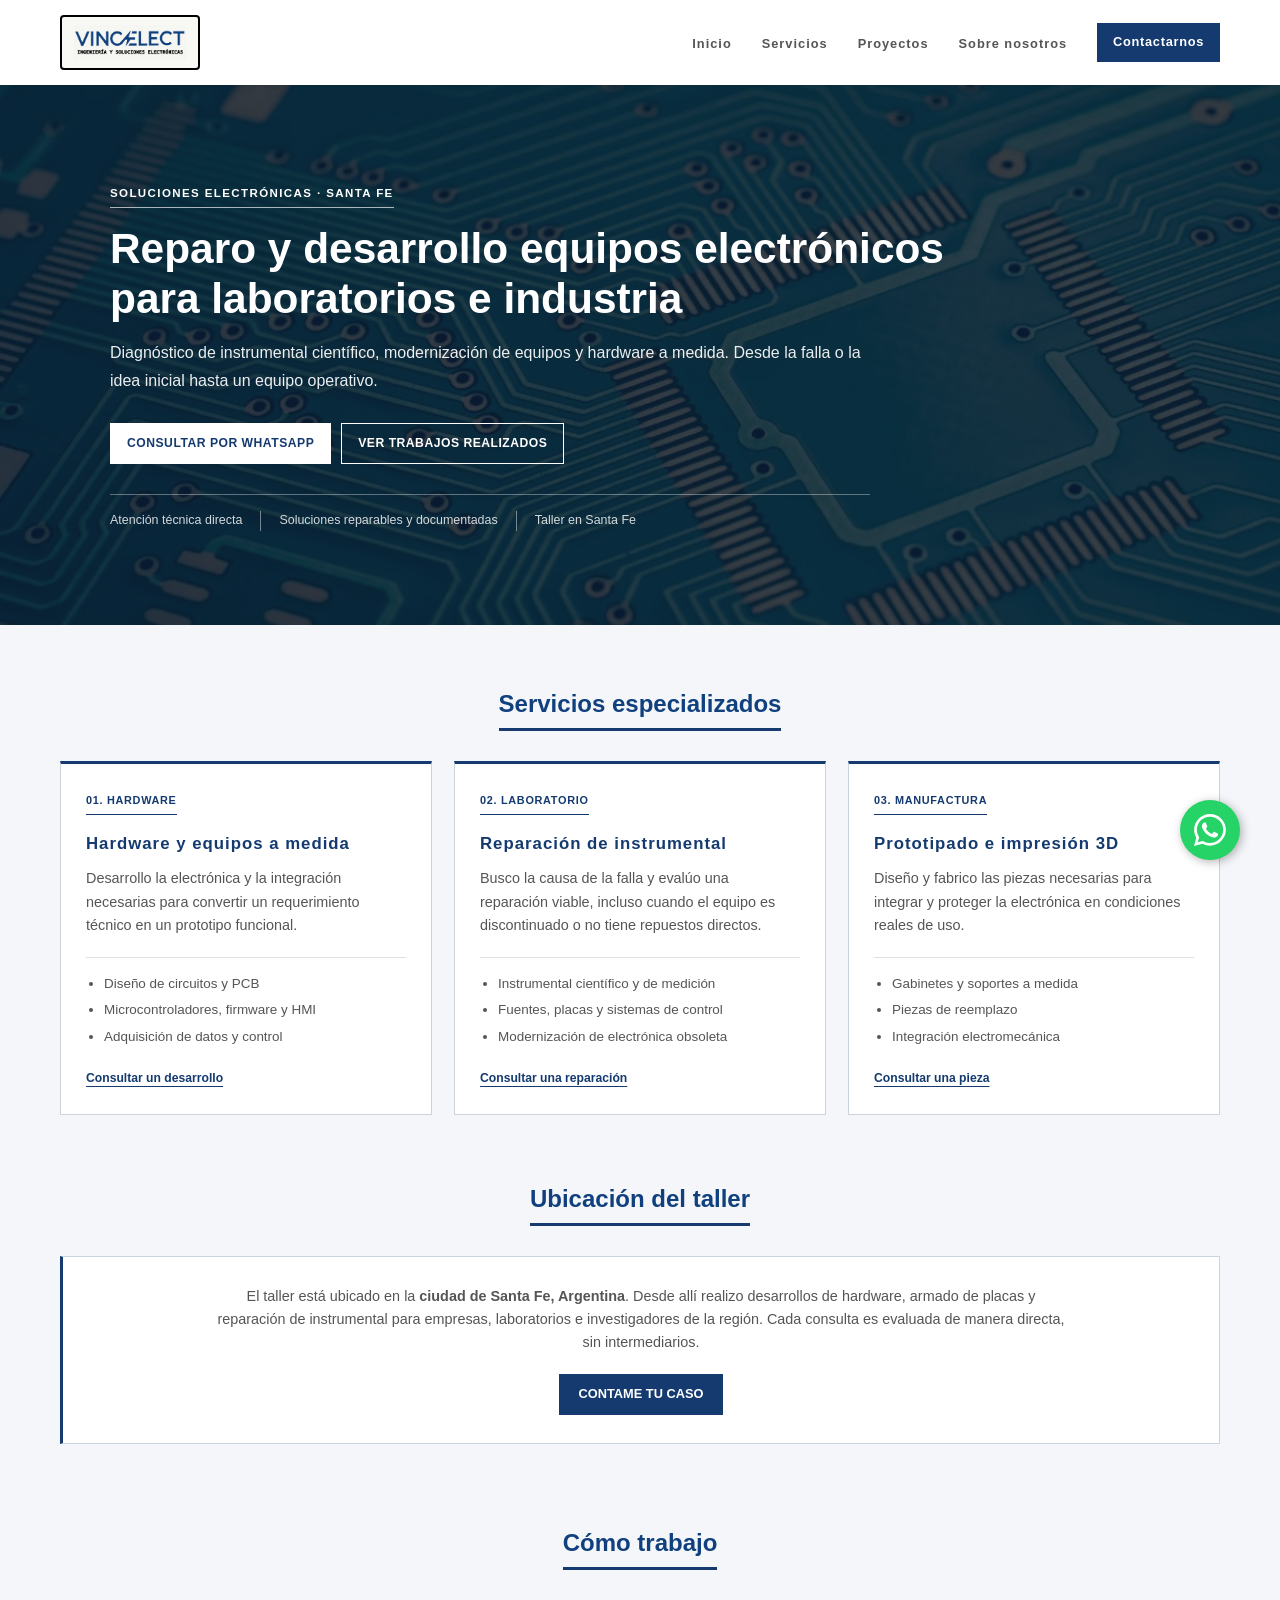
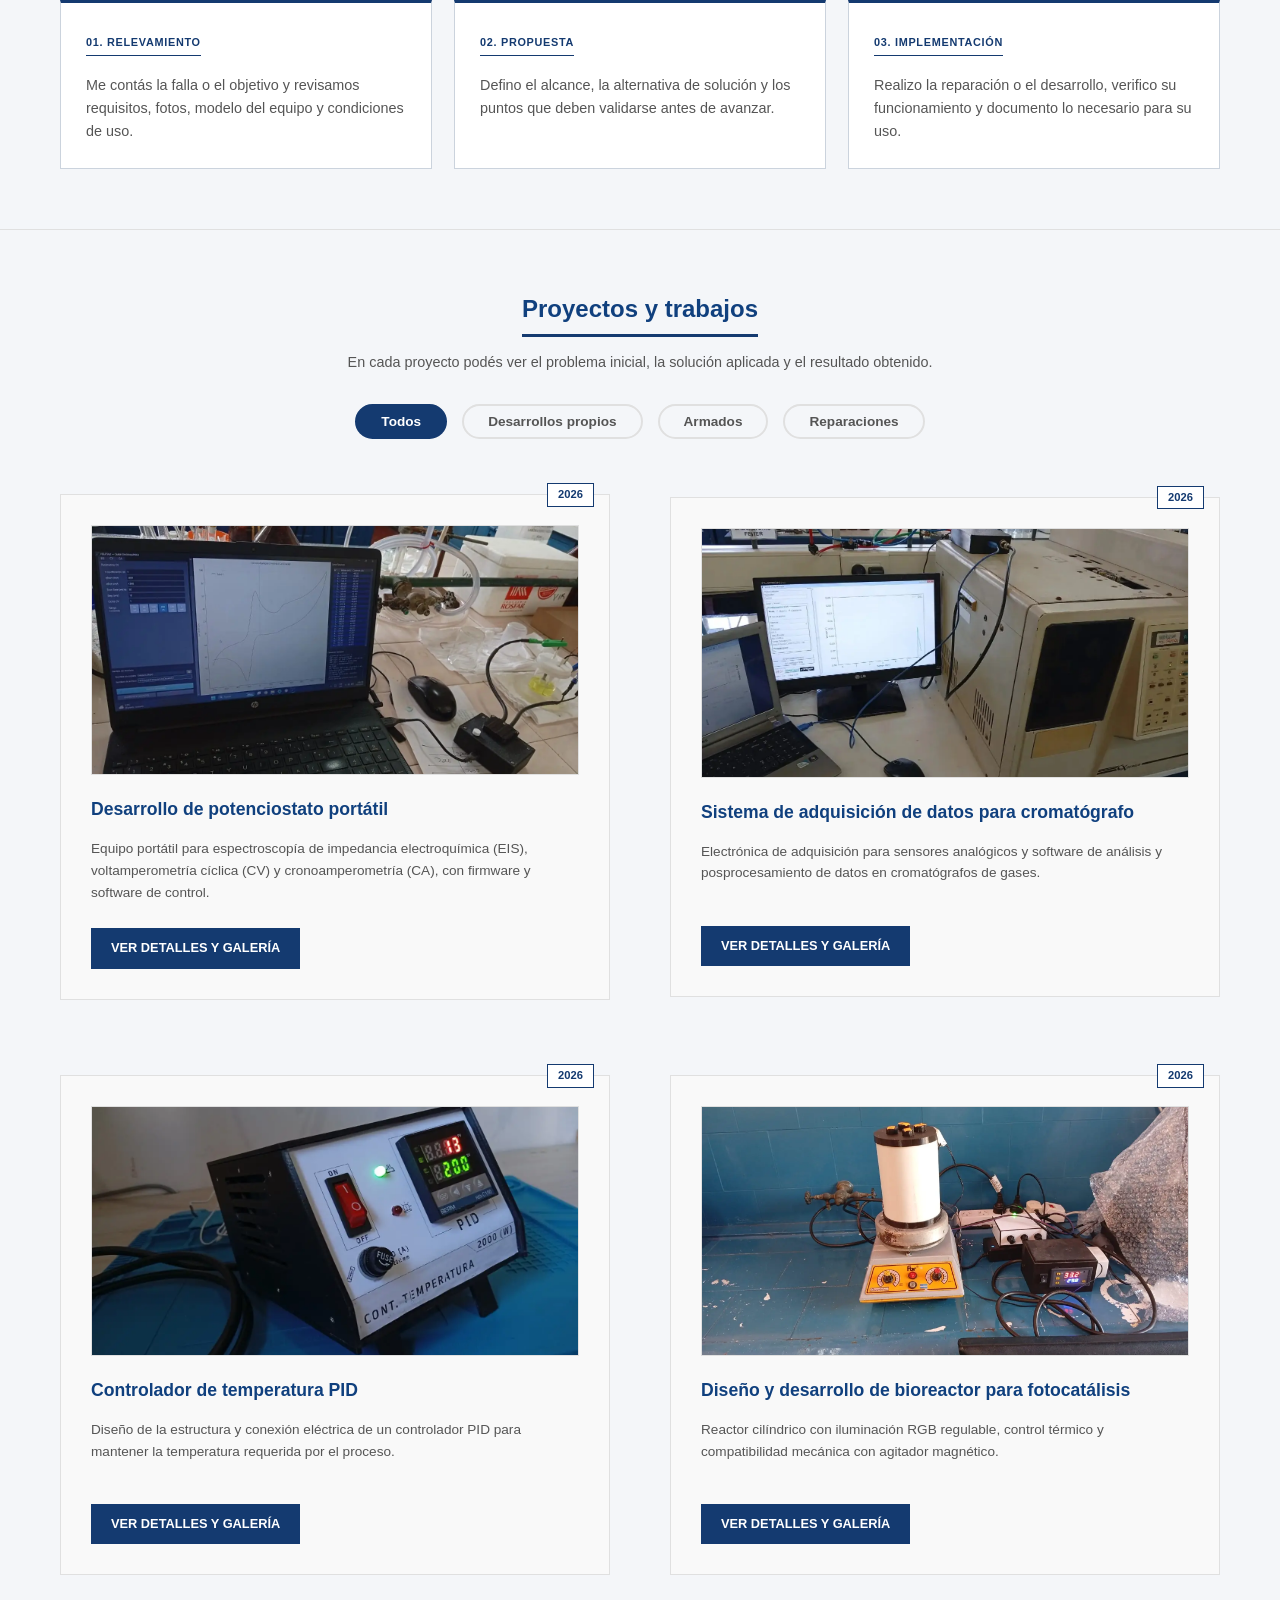
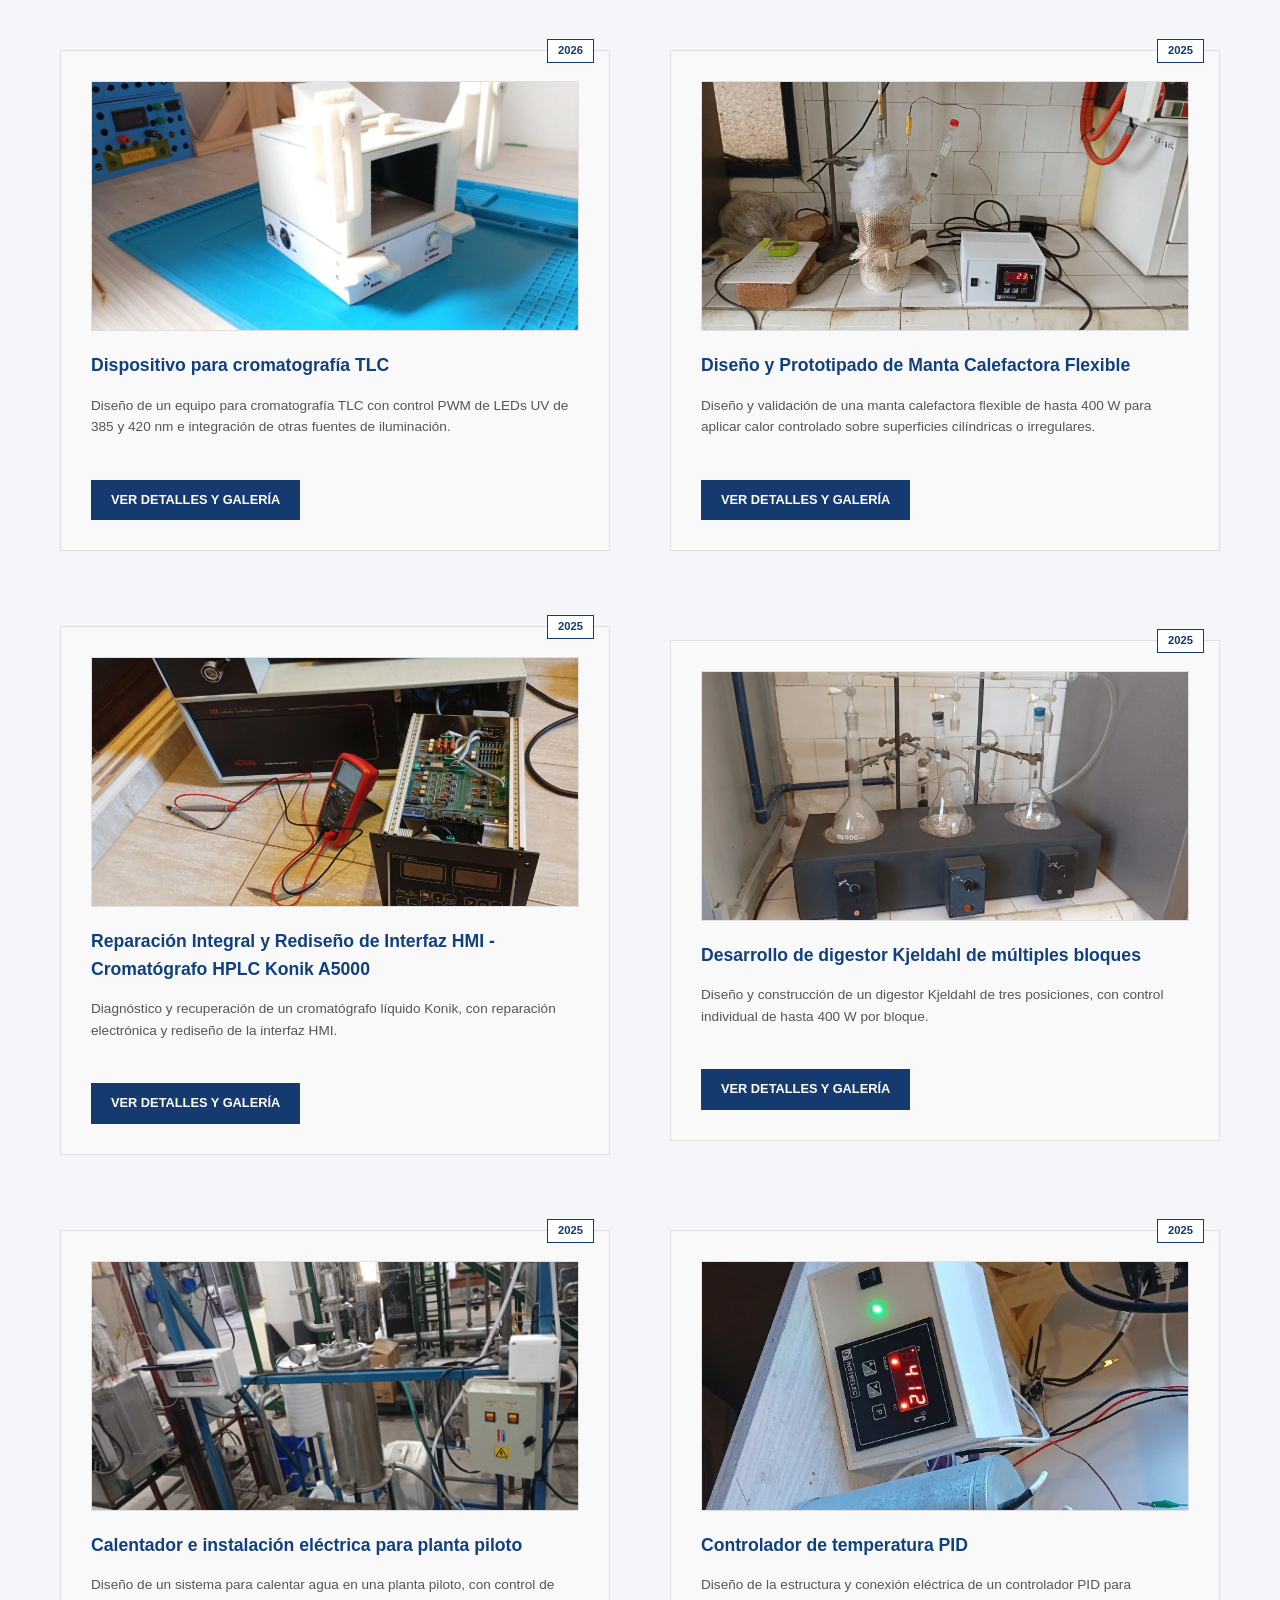
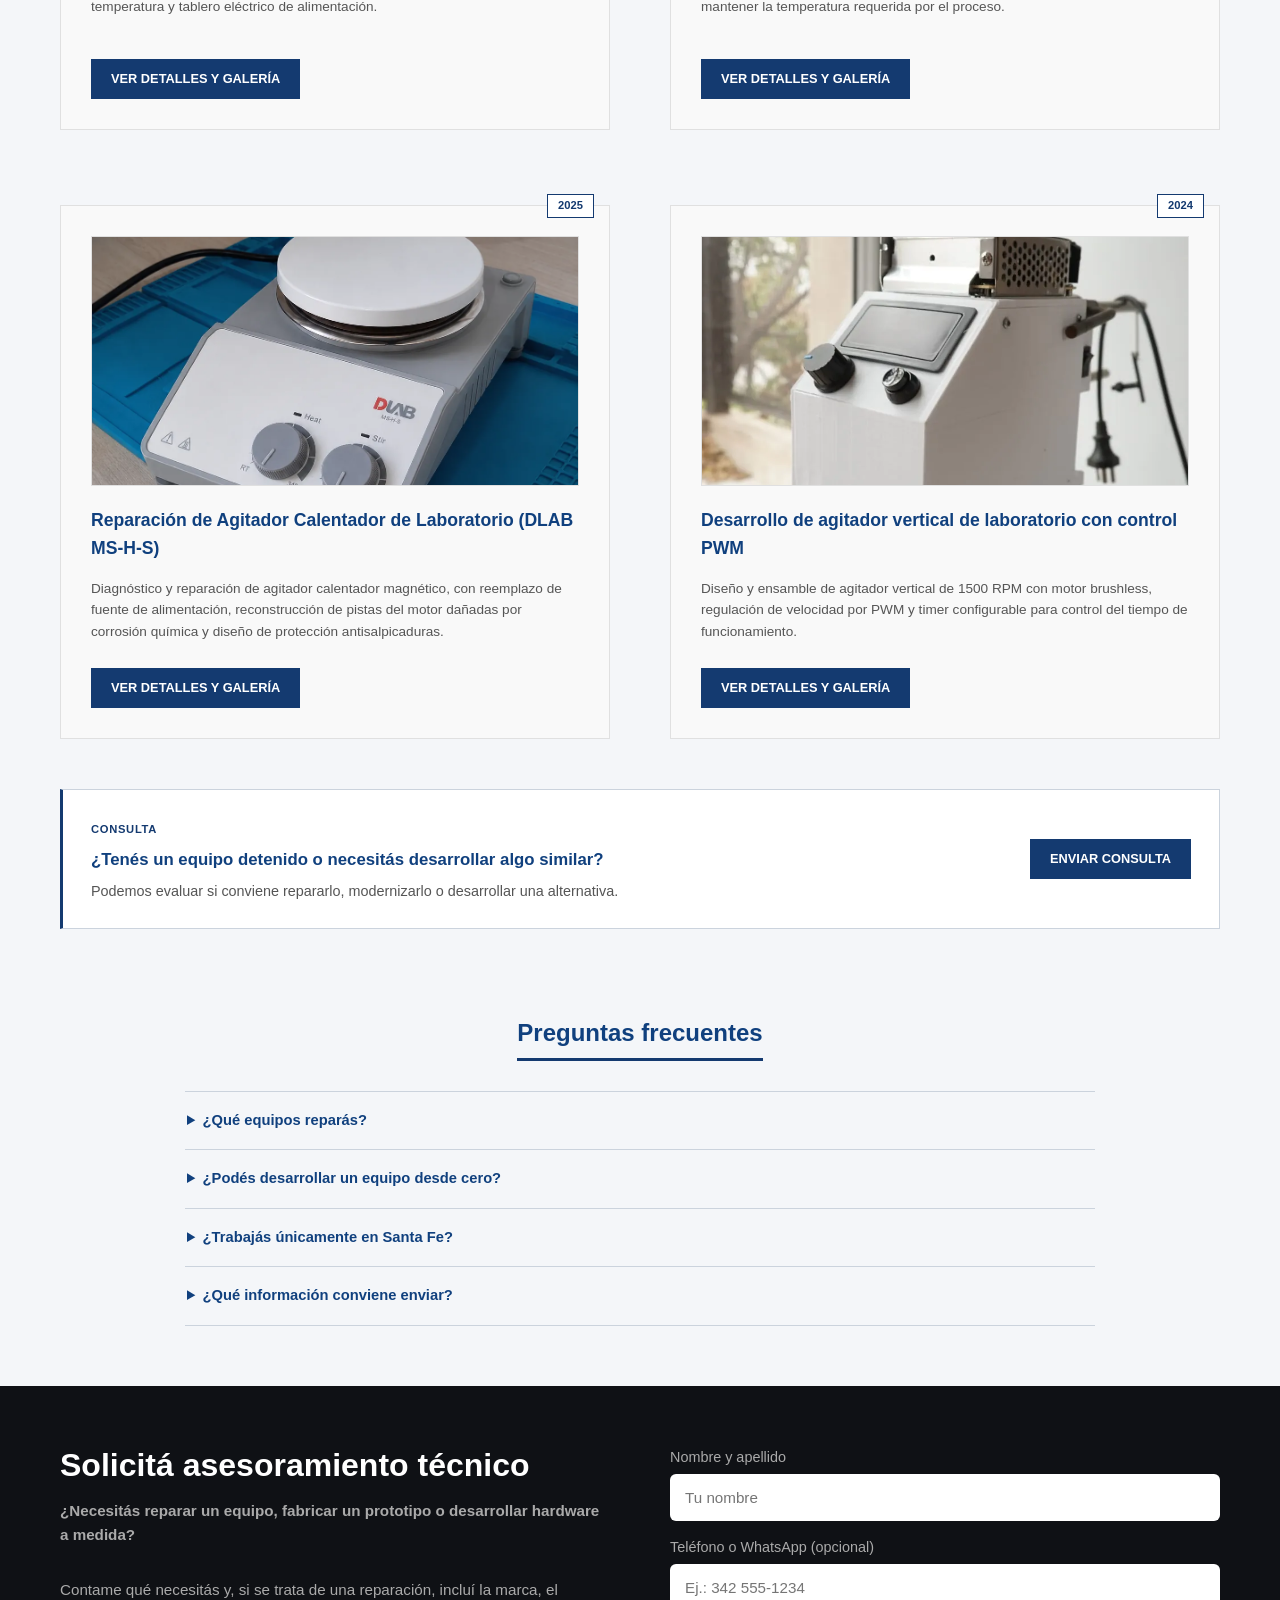
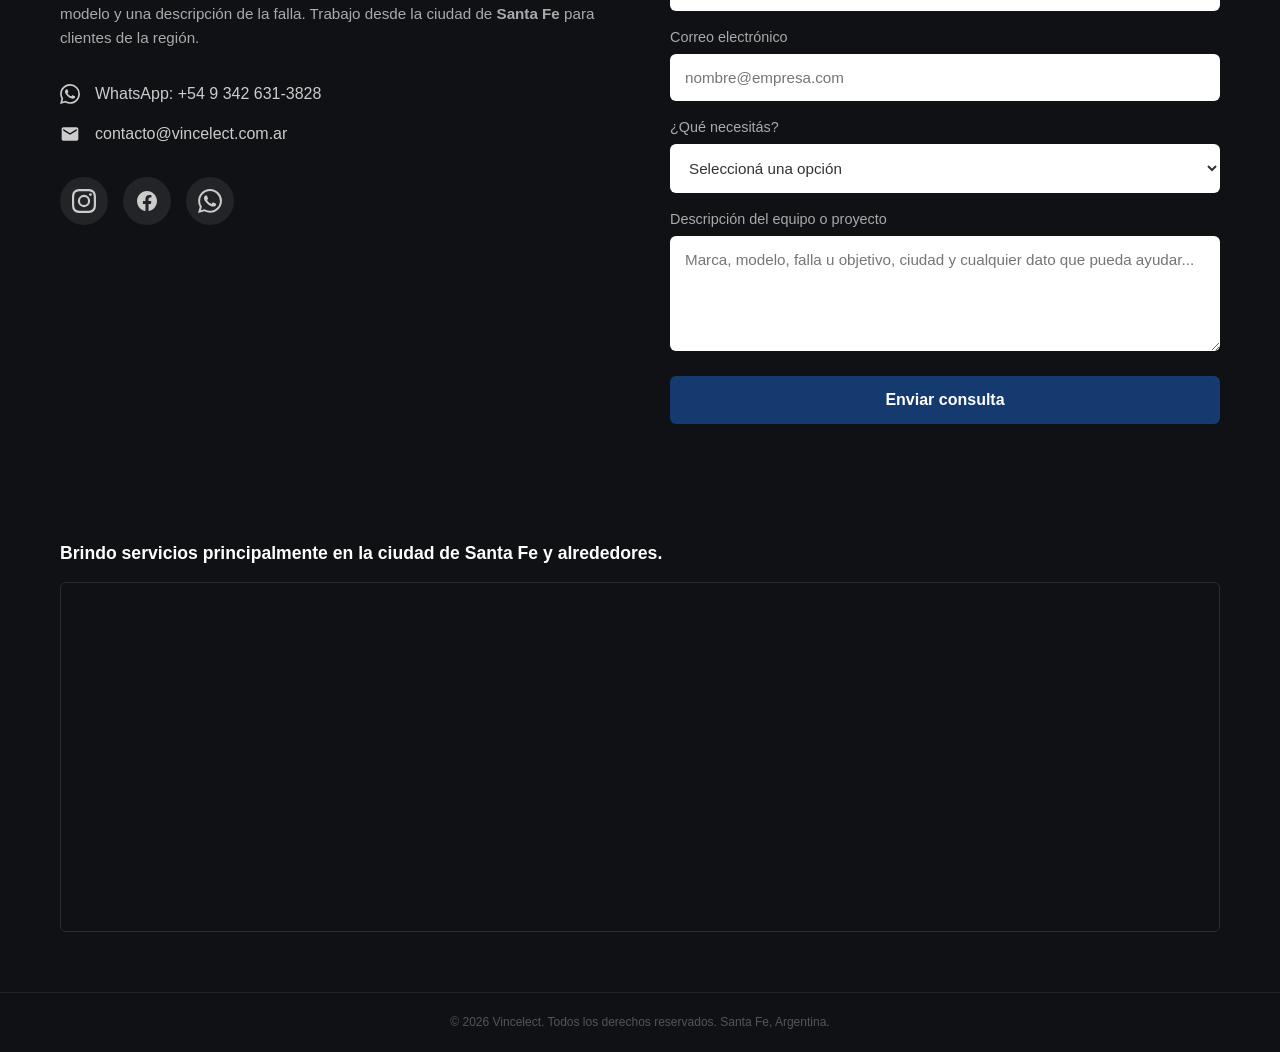
==== index.html @ e370a7d7 "Fix stale stylesheet cache" ====
<!DOCTYPE html>
<html lang="es">
<head>
    <meta charset="UTF-8">
    <meta name="viewport" content="width=device-width, initial-scale=1.0">
    
    <!-- SEO Local -->
    <meta name="description" content="Diseño, reparación y modernización de equipos electrónicos para laboratorios e industria. Hardware a medida, instrumental científico e impresión 3D en Santa Fe.">
    <meta name="keywords" content="reparación de instrumental científico Santa Fe, diseño electrónico Santa Fe, hardware a medida, reparación de equipos de laboratorio, prototipado electrónico, impresión 3D técnica">
    <meta name="author" content="Vincelect">
    <meta name="robots" content="index, follow">
    <link rel="canonical" href="https://vincelect.com.ar/">
    
    <!-- Open Graph -->
    <meta property="og:title" content="Vincelect | Electrónica para laboratorios e industria">
    <meta property="og:description" content="Diseño, reparación y modernización de equipamiento electrónico e instrumental científico en Santa Fe.">
    <meta property="og:type" content="website">
    <meta property="og:url" content="https://vincelect.com.ar/">
    <meta property="og:image" content="https://vincelect.com.ar/placas-pcb-electronica-vincelect-santa-fe.webp">
    <meta property="og:locale" content="es_AR">
    <meta property="og:site_name" content="Vincelect">

    <!-- Twitter Card -->
    <meta name="twitter:card" content="summary_large_image">
    <meta name="twitter:title" content="Vincelect | Electrónica para laboratorios e industria">
    <meta name="twitter:description" content="Diseño, reparación y modernización de equipamiento electrónico e instrumental científico en Santa Fe.">
    <meta name="twitter:image" content="https://vincelect.com.ar/placas-pcb-electronica-vincelect-santa-fe.webp">
    
    <title>Reparación y Diseño Electrónico en Santa Fe | Vincelect</title>
    <link rel="preload" as="image" href="placas-pcb-electronica-vincelect-santa-fe.webp">
    <link rel="icon" type="image/webp" href="isotipo-vincelect.webp">
    <link rel="apple-touch-icon" href="apple-touch-icon.png">
    <link rel="preconnect" href="https://fonts.googleapis.com">
    <link rel="preconnect" href="https://fonts.gstatic.com" crossorigin>
    <link href="https://fonts.googleapis.com/css2?family=Space+Mono:ital,wght@0,400;0,700;1,400&display=swap" rel="stylesheet">
    <link rel="stylesheet" href="estilos.css?v=20260904-1">

    <!-- Datos Estructurados (JSON-LD) -->
    <script type="application/ld+json">
    {
      "@context": "https://schema.org",
      "@type": "ProfessionalService",
      "name": "Vincelect",
      "description": "Diseño, reparación y modernización de equipos electrónicos para laboratorios e industria.",
      "image": "https://vincelect.com.ar/placas-pcb-electronica-vincelect-santa-fe.webp",
      "@id": "https://vincelect.com.ar/",
      "url": "https://vincelect.com.ar/",
      "telephone": "+5493426313828",
      "email": "contacto@vincelect.com.ar",
      "address": {
        "@type": "PostalAddress",
        "streetAddress": "La Rioja 3705",
        "addressLocality": "Santa Fe",
        "addressRegion": "Santa Fe",
        "postalCode": "3000",
        "addressCountry": "AR"
      },
      "areaServed": [
        {"@type": "City", "name": "Santa Fe"},
        {"@type": "AdministrativeArea", "name": "Región Centro de Argentina"}
      ],
      "founder": {
        "@type": "Person",
        "name": "Ayrton Reinick"
      },
      "knowsAbout": [
        "Diseño electrónico",
        "Reparación de instrumental científico",
        "Prototipado de hardware",
        "Sistemas de control",
        "Impresión 3D técnica"
      ],
      "sameAs": [
        "https://www.facebook.com/profile.php?id=61593344301056",
        "https://www.instagram.com/vincelect/"
      ]
    }
    </script>
    <script type="application/ld+json">
    {
      "@context": "https://schema.org",
      "@type": "FAQPage",
      "mainEntity": [
        {
          "@type": "Question",
          "name": "¿Qué equipos repara Vincelect?",
          "acceptedAnswer": {
            "@type": "Answer",
            "text": "Vincelect diagnostica y repara instrumental científico, equipos de medición, placas electrónicas, fuentes de alimentación y sistemas de control para laboratorios e industria."
          }
        },
        {
          "@type": "Question",
          "name": "¿Vincelect desarrolla equipos electrónicos a medida?",
          "acceptedAnswer": {
            "@type": "Answer",
            "text": "Sí. El servicio puede abarcar el circuito electrónico, PCB, firmware, interfaz de usuario, gabinete y validación funcional del prototipo."
          }
        },
        {
          "@type": "Question",
          "name": "¿Dónde brinda servicio Vincelect?",
          "acceptedAnswer": {
            "@type": "Answer",
            "text": "El taller está en la ciudad de Santa Fe y atiende consultas de empresas, laboratorios e investigadores de la región."
          }
        }
      ]
    }
    </script>
</head>
<body>

    <header class="site-header">
        <div class="container header-content">
            <!-- Cambiamos #inicio por / -->
            <a href="/" class="logo">
                <div class="logo-frame">
                    <img src="logo-vincelect-ingenieria-electronica.webp" alt="Logotipo Vincelect Ingeniería Santa Fe">
                </div>
            </a>
            <nav class="main-nav">
                <ul>
                    <li><a href="#inicio">Inicio</a></li>
                    <li><a href="#servicios">Servicios</a></li>
                    <li><a href="/#proyectos">Proyectos</a></li>
                    <!-- Le borramos el .html al fInal del href -->
                    <li><a href="/sobre-nosotros">Sobre nosotros</a></li>
                    <li><a href="#contacto" class="btn-primary nav-contact">Contactarnos</a></li>
                </ul>
            </nav>
        </div>
    </header>

    <main>
        <section id="inicio" class="hero">
            <div class="hero-bg-container">
                <img src="placas-pcb-electronica-vincelect-santa-fe.webp" fetchpriority="high" alt="Diseño y diagnóstico de placas electrónicas en el taller de Vincelect">
            </div>
            <div class="container hero-content">
                <p class="eyebrow">SOLUCIONES ELECTRÓNICAS · SANTA FE</p>
                <h1>Reparo y desarrollo equipos electrónicos para laboratorios e industria</h1>
                <p class="hero-lead">Diagnóstico de instrumental científico, modernización de equipos y hardware a medida. Desde la falla o la idea inicial hasta un equipo operativo.</p>
                <div class="hero-actions">
                    <a class="btn-primary" href="https://wa.me/5493426313828?text=Hola%20Ayrton,%20vi%20la%20web%20de%20Vincelect%20y%20quiero%20consultarte%20por%20un%20equipo." target="_blank" rel="noopener noreferrer">CONSULTAR POR WHATSAPP</a>
                    <a class="btn-secondary" href="#proyectos">VER TRABAJOS REALIZADOS</a>
                </div>
                <ul class="hero-proof" aria-label="Características del servicio">
                    <li>Atención técnica directa</li>
                    <li>Soluciones reparables y documentadas</li>
                    <li>Taller en Santa Fe</li>
                </ul>
            </div>
        </section>

        <!-- NUEVA SECCIÓN DE SERVICIOS DIGERIDOS -->
        <section id="servicios" class="section-padding container">
            <div class="section-title text-center">
                <h2>Servicios especializados</h2>
            </div>
            <div class="grid-3 text-center services-grid">
                <div class="info-box service-card">
                    <span class="badge service-badge">01. HARDWARE</span>
                    <h3 class="info-title">Hardware y equipos a medida</h3>
                    <p>Desarrollo la electrónica y la integración necesarias para convertir un requerimiento técnico en un prototipo funcional.</p>
                    <ul class="service-points">
                        <li>Diseño de circuitos y PCB</li>
                        <li>Microcontroladores, firmware y HMI</li>
                        <li>Adquisición de datos y control</li>
                    </ul>
                    <a href="#contacto" class="service-link">Consultar un desarrollo</a>
                </div>
                <div class="info-box service-card">
                    <span class="badge service-badge">02. LABORATORIO</span>
                    <h3 class="info-title">Reparación de instrumental</h3>
                    <p>Busco la causa de la falla y evalúo una reparación viable, incluso cuando el equipo es discontinuado o no tiene repuestos directos.</p>
                    <ul class="service-points">
                        <li>Instrumental científico y de medición</li>
                        <li>Fuentes, placas y sistemas de control</li>
                        <li>Modernización de electrónica obsoleta</li>
                    </ul>
                    <a href="#contacto" class="service-link">Consultar una reparación</a>
                </div>
                <div class="info-box service-card">
                    <span class="badge service-badge">03. MANUFACTURA</span>
                    <h3 class="info-title">Prototipado e impresión 3D</h3>
                    <p>Diseño y fabrico las piezas necesarias para integrar y proteger la electrónica en condiciones reales de uso.</p>
                    <ul class="service-points">
                        <li>Gabinetes y soportes a medida</li>
                        <li>Piezas de reemplazo</li>
                        <li>Integración electromecánica</li>
                    </ul>
                    <a href="#contacto" class="service-link">Consultar una pieza</a>
                </div>
            </div>

            <div class="section-title text-center location-title">
                <h2>Ubicación del taller</h2>
            </div>
            <div class="info-box text-center location-box">
                <p>El taller está ubicado en la <strong>ciudad de Santa Fe, Argentina</strong>. Desde allí realizo desarrollos de hardware, armado de placas y reparación de instrumental para empresas, laboratorios e investigadores de la región. Cada consulta es evaluada de manera directa, sin intermediarios.</p>
                <a href="#contacto" class="btn-primary">CONTAME TU CASO</a>
            </div>

        </section>

        <section class="section-padding container process-section" aria-labelledby="proceso-titulo">
            <div class="section-title text-center">
                <h2 id="proceso-titulo">Cómo trabajo</h2>
            </div>
            <div class="grid-3 process-grid">
                <article class="info-box process-card">
                    <span class="badge">01. RELEVAMIENTO</span>
                    <p>Me contás la falla o el objetivo y revisamos requisitos, fotos, modelo del equipo y condiciones de uso.</p>
                </article>
                <article class="info-box process-card">
                    <span class="badge">02. PROPUESTA</span>
                    <p>Defino el alcance, la alternativa de solución y los puntos que deben validarse antes de avanzar.</p>
                </article>
                <article class="info-box process-card">
                    <span class="badge">03. IMPLEMENTACIÓN</span>
                    <p>Realizo la reparación o el desarrollo, verifico su funcionamiento y documento lo necesario para su uso.</p>
                </article>
            </div>
        </section>

        <hr class="divider">

        <section id="proyectos" class="section-padding container projects-section">
            <div class="section-title text-center">
                <h2>Proyectos y trabajos</h2>
                <p class="section-lead">En cada proyecto podés ver el problema inicial, la solución aplicada y el resultado obtenido.</p>
            </div>
            
            <div class="portfolio-tabs">
                <button type="button" class="tab-btn active" aria-pressed="true" onclick="filtrarProyectos(event, 'todos')">Todos</button>
                <button type="button" class="tab-btn" aria-pressed="false" onclick="filtrarProyectos(event, 'desarrollo')">Desarrollos propios</button>
                <button type="button" class="tab-btn" aria-pressed="false" onclick="filtrarProyectos(event, 'armado')">Armados</button>
                <button type="button" class="tab-btn" aria-pressed="false" onclick="filtrarProyectos(event, 'reparacion')">Reparaciones</button>
            </div>
            
            <div class="grid-2 gap-large" id="contenedor-tarjetas">
                <!-- INICIO-TARJETAS -->

                <div class="project-card" data-tipo="desarrollo">
                    <img src="potenciostato-portatil-eis-01.webp" alt="Vista miniatura del proyecto: Desarrollo de potenciostato portátil" class="card-img" loading="lazy">
                    <span class="badge right">2026</span>
                    <h3>Desarrollo de potenciostato portátil</h3>
                    <p>Equipo portátil para espectroscopía de impedancia electroquímica (EIS), voltamperometría cíclica (CV) y cronoamperometría (CA), con firmware y software de control.</p>
                    <a href="#modal-proyecto-4" class="btn-primary">VER DETALLES Y GALERÍA</a>
                </div>
                <div class="project-card" data-tipo="desarrollo">
                    <img src="daq-cromatografo-gases-01.webp" alt="Vista miniatura del proyecto: Sistema de adquisición de datos para cromatógrafo" class="card-img" loading="lazy">
                    <span class="badge right">2026</span>
                    <h3>Sistema de adquisición de datos para cromatógrafo</h3>
                    <p>Electrónica de adquisición para sensores analógicos y software de análisis y posprocesamiento de datos en cromatógrafos de gases.</p>
                    <a href="#modal-proyecto-1" class="btn-primary">VER DETALLES Y GALERÍA</a>
                </div>
                <div class="project-card" data-tipo="armado">
                    <img src="controlador-temperatura-pid-2026-01.webp" alt="Vista miniatura del proyecto: Controlador de temperatura PID" class="card-img" loading="lazy">
                    <span class="badge right">2026</span>
                    <h3>Controlador de temperatura PID</h3>
                    <p>Diseño de la estructura y conexión eléctrica de un controlador PID para mantener la temperatura requerida por el proceso.</p>
                    <a href="#modal-proyecto-6" class="btn-primary">VER DETALLES Y GALERÍA</a>
                </div>
                <div class="project-card" data-tipo="desarrollo">
                    <img src="bioreactor-fotocatalisis-01.webp" alt="Vista miniatura del proyecto: Diseño y desarrollo de bioreactor para fotocatálisis" class="card-img" loading="lazy">
                    <span class="badge right">2026</span>
                    <h3>Diseño y desarrollo de bioreactor para fotocatálisis</h3>
                    <p>Reactor cilíndrico con iluminación RGB regulable, control térmico y compatibilidad mecánica con agitador magnético.</p>
                    <a href="#modal-proyecto-2" class="btn-primary">VER DETALLES Y GALERÍA</a>
                </div>
                <div class="project-card" data-tipo="desarrollo">
                    <img src="dispositivo-cromatografia-tlc-01.webp" alt="Vista miniatura del proyecto: Dispositivo para cromatografía TLC" class="card-img" loading="lazy">
                    <span class="badge right">2026</span>
                    <h3>Dispositivo para cromatografía TLC</h3>
                    <p>Diseño de un equipo para cromatografía TLC con control PWM de LEDs UV de 385 y 420 nm e integración de otras fuentes de iluminación.</p>
                    <a href="#modal-proyecto-3" class="btn-primary">VER DETALLES Y GALERÍA</a>
                </div>
                <div class="project-card" data-tipo="desarrollo">
                    <img src="manta-calefactora-flexible-01.webp" alt="Vista miniatura del proyecto: Diseño y Prototipado de Manta Calefactora Flexible" class="card-img" loading="lazy">
                    <span class="badge right">2025</span>
                    <h3>Diseño y Prototipado de Manta Calefactora Flexible</h3>
                    <p>Diseño y validación de una manta calefactora flexible de hasta 400 W para aplicar calor controlado sobre superficies cilíndricas o irregulares.</p>
                    <a href="#modal-proyecto-8" class="btn-primary">VER DETALLES Y GALERÍA</a>
                </div>
                <div class="project-card" data-tipo="reparacion">
                    <img src="reparacion-hplc-konik-a5000-01.webp" alt="Vista miniatura del proyecto: Reparación Integral y Rediseño de Interfaz HMI - Cromatógrafo HPLC Konik A5000" class="card-img" loading="lazy">
                    <span class="badge right">2025</span>
                    <h3>Reparación Integral y Rediseño de Interfaz HMI - Cromatógrafo HPLC Konik A5000</h3>
                    <p>Diagnóstico y recuperación de un cromatógrafo líquido Konik, con reparación electrónica y rediseño de la interfaz HMI.</p>
                    <a href="#modal-proyecto-9" class="btn-primary">VER DETALLES Y GALERÍA</a>
                </div>
                <div class="project-card" data-tipo="desarrollo">
                    <img src="digestor-kjeldahl-3-bloques-01.webp" alt="Vista miniatura del proyecto: Desarrollo de digestor Kjeldahl de múltiples bloques" class="card-img" loading="lazy">
                    <span class="badge right">2025</span>
                    <h3>Desarrollo de digestor Kjeldahl de múltiples bloques</h3>
                    <p>Diseño y construcción de un digestor Kjeldahl de tres posiciones, con control individual de hasta 400 W por bloque.</p>
                    <a href="#modal-proyecto-5" class="btn-primary">VER DETALLES Y GALERÍA</a>
                </div>
                <div class="project-card" data-tipo="armado">
                    <img src="calentador-planta-piloto-aceite-uva-01.webp" alt="Vista miniatura del proyecto: Calentador e instalación eléctrica para planta piloto" class="card-img" loading="lazy">
                    <span class="badge right">2025</span>
                    <h3>Calentador e instalación eléctrica para planta piloto</h3>
                    <p>Diseño de un sistema para calentar agua en una planta piloto, con control de temperatura y tablero eléctrico de alimentación.</p>
                    <a href="#modal-proyecto-7" class="btn-primary">VER DETALLES Y GALERÍA</a>
                </div>
                <div class="project-card" data-tipo="armado">
                    <img src="controlador-temperatura-pid-2025-01.webp" alt="Vista miniatura del proyecto: Controlador de temperatura PID" class="card-img" loading="lazy">
                    <span class="badge right">2025</span>
                    <h3>Controlador de temperatura PID</h3>
                    <p>Diseño de la estructura y conexión eléctrica de un controlador PID para mantener la temperatura requerida por el proceso.</p>
                    <a href="#modal-proyecto-10" class="btn-primary">VER DETALLES Y GALERÍA</a>
                </div>
                <div class="project-card" data-tipo="reparacion">
                    <img src="reparacion-agitador-calentador-dlab-01.webp" alt="Vista miniatura del proyecto: Reparación de Agitador Calentador de Laboratorio (DLAB MS-H-S)" class="card-img" loading="lazy">
                    <span class="badge right">2025</span>
                    <h3>Reparación de Agitador Calentador de Laboratorio (DLAB MS-H-S)</h3>
                    <p>Diagnóstico y reparación de agitador calentador magnético, con reemplazo de fuente de alimentación, reconstrucción de pistas del motor dañadas por corrosión química y diseño de protección antisalpicaduras.</p>
                    <a href="#modal-proyecto-12" class="btn-primary">VER DETALLES Y GALERÍA</a>
                </div>
                <div class="project-card" data-tipo="desarrollo">
                    <img src="agitador-vertical-pwm-laboratorio-01.webp" alt="Vista miniatura del proyecto: Desarrollo de agitador vertical de laboratorio con control PWM" class="card-img" loading="lazy">
                    <span class="badge right">2024</span>
                    <h3>Desarrollo de agitador vertical de laboratorio con control PWM</h3>
                    <p>Diseño y ensamble de agitador vertical de 1500 RPM con motor brushless, regulación de velocidad por PWM y timer configurable para control del tiempo de funcionamiento.</p>
                    <a href="#modal-proyecto-11" class="btn-primary">VER DETALLES Y GALERÍA</a>
                </div>
            <!-- FIN-TARJETAS -->
            </div>
            <div id="contenedor-modales">
                <!-- INICIO-MODALES -->

                <div id="modal-proyecto-4" class="modal-overlay">
                    <div class="modal-content">
                        <a href="#proyectos" class="modal-close" aria-label="Cerrar modal de proyecto">×</a>
                        <div class="modal-header">
                            <span class="tag-title">VALIDACIÓN</span>
                            <span class="tag-date">2026-08</span>
                            <h2>Desarrollo de potenciostato portátil</h2>
                        </div>
                        <div class="modal-grid">
                            <div class="modal-gallery-container">
                                <img id="main-img-p4" src="potenciostato-portatil-eis-01.webp" class="modal-main-img" alt="Imagen en detalle: Desarrollo de potenciostato portátil">
                                <div class="modal-thumbnails">
                                    <img src="potenciostato-portatil-eis-01.webp" alt="Miniatura de la galería de Desarrollo de potenciostato portátil" onclick="cambiarImagen('main-img-p4', this.src)" class="thumb" loading="lazy"><img src="potenciostato-portatil-eis-02.webp" alt="Miniatura de la galería de Desarrollo de potenciostato portátil" onclick="cambiarImagen('main-img-p4', this.src)" class="thumb" loading="lazy"><img src="potenciostato-portatil-eis-03.webp" alt="Miniatura de la galería de Desarrollo de potenciostato portátil" onclick="cambiarImagen('main-img-p4', this.src)" class="thumb" loading="lazy"><img src="potenciostato-portatil-eis-04.webp" alt="Miniatura de la galería de Desarrollo de potenciostato portátil" onclick="cambiarImagen('main-img-p4', this.src)" class="thumb" loading="lazy">
                                </div>
                            </div>
                            <div class="modal-info">
                                <h4 class="info-title">⚙️ 1. TECNOLOGÍAS APLICADAS</h4>
                                <div class="tech-tags">
                                    <span class="tech-tag">• Front-end analógico AD5940</span><span class="tech-tag">• Impresión 3D</span><span class="tech-tag">• Procesamiento matemático</span><span class="tech-tag">• Diseño de PCB</span><span class="tech-tag">• Integración con software</span>
                                </div>
                                <div class="info-block">
                                    <h4 class="info-title">🎯 2. NECESIDAD A SOLUCIONAR</h4>
                                    <p>Se requería un potenciostato para analizar muestras electroquímicas. Debido al alto costo de los equipos comerciales (alrededor de USD 10.000) y la dificultad para conseguirlos en el país, se solicitó desarrollar una alternativa desde cero.</p>
                                </div>
                                <div class="info-block">
                                    <h4 class="info-title">💡 3. SOLUCIÓN DESARROLLADA</h4>
                                    <p>Se desarrolló un equipo compacto y portátil basado en el front-end analógico AD5940, con alimentación USB, firmware de adquisición y software HMI para configurar ensayos y visualizar resultados desde una PC.</p>
                                </div>
                                
                    <div class="info-block">
                        <h4 class="info-title">📈 4. BENEFICIOS</h4>
                        <ul class="info-list">
                            <li>Dispositivo con precisión y exactitud de equipos comerciales.</li><li>Costo final de un 30% respecto a equipos de la misma capacidad.</li><li>Equipo compacto y de bajo consumo, ideal para utilizarse en análisis de campo.</li>
                        </ul>
                    </div>
                            </div>
                        </div>
                    </div>
                </div>
                <div id="modal-proyecto-1" class="modal-overlay">
                    <div class="modal-content">
                        <a href="#proyectos" class="modal-close" aria-label="Cerrar modal de proyecto">×</a>
                        <div class="modal-header">
                            <span class="tag-title">MICROCONTROLADORES</span>
                            <span class="tag-date">2026-06</span>
                            <h2>Sistema de adquisición de datos para cromatógrafo</h2>
                        </div>
                        <div class="modal-grid">
                            <div class="modal-gallery-container">
                                <img id="main-img-p1" src="daq-cromatografo-gases-01.webp" class="modal-main-img" alt="Imagen en detalle: Sistema de adquisición de datos para cromatógrafo">
                                <div class="modal-thumbnails">
                                    <img src="daq-cromatografo-gases-01.webp" alt="Miniatura de la galería de Sistema de adquisición de datos para cromatógrafo" onclick="cambiarImagen('main-img-p1', this.src)" class="thumb" loading="lazy"><img src="daq-cromatografo-gases-02.webp" alt="Miniatura de la galería de Sistema de adquisición de datos para cromatógrafo" onclick="cambiarImagen('main-img-p1', this.src)" class="thumb" loading="lazy"><img src="daq-cromatografo-gases-03.webp" alt="Miniatura de la galería de Sistema de adquisición de datos para cromatógrafo" onclick="cambiarImagen('main-img-p1', this.src)" class="thumb" loading="lazy">
                                </div>
                            </div>
                            <div class="modal-info">
                                <h4 class="info-title">⚙️ 1. TECNOLOGÍAS APLICADAS</h4>
                                <div class="tech-tags">
                                    <span class="tech-tag">• Microcontrolador</span><span class="tech-tag">• Integración con Software</span><span class="tech-tag">• Adquisición de alta precisión y velocidad</span>
                                </div>
                                <div class="info-block">
                                    <h4 class="info-title">🎯 2. NECESIDAD A SOLUCIONAR</h4>
                                    <p>Se requería modernizar el sistema de lectura de un cromatógrafo de gases, reemplazando el registro obsoleto por un sistema digital que permitiera la captura, almacenamiento y análisis de datos en tiempo real de forma confiable.</p>
                                </div>
                                <div class="info-block">
                                    <h4 class="info-title">💡 3. SOLUCIÓN DESARROLLADA</h4>
                                    <p>Se diseñó y ensambló una placa de adquisición de datos (DAQ) a medida, utilizando microcontroladores y conversores ADC de alta resolución, integrada a un software de escritorio desarrollado para el posprocesamiento de la información.</p>
                                </div>
                                
                    <div class="info-block">
                        <h4 class="info-title">📈 4. BENEFICIOS</h4>
                        <ul class="info-list">
                            <li>Mayor precisión en la lectura de picos cromatográficos.</li><li>Automatización del almacenamiento y gestión de resultados.</li><li>Reducción drástica de tiempos de análisis y exportación directa a formato digital.</li>
                        </ul>
                    </div>
                            </div>
                        </div>
                    </div>
                </div>
                <div id="modal-proyecto-6" class="modal-overlay">
                    <div class="modal-content">
                        <a href="#proyectos" class="modal-close" aria-label="Cerrar modal de proyecto">×</a>
                        <div class="modal-header">
                            <span class="tag-title">VALIDACIÓN</span>
                            <span class="tag-date">2026-06</span>
                            <h2>Controlador de temperatura PID</h2>
                        </div>
                        <div class="modal-grid">
                            <div class="modal-gallery-container">
                                <img id="main-img-p6" src="controlador-temperatura-pid-2026-01.webp" class="modal-main-img" alt="Imagen en detalle: Controlador de temperatura PID">
                                <div class="modal-thumbnails">
                                    <img src="controlador-temperatura-pid-2026-01.webp" alt="Miniatura de la galería de Controlador de temperatura PID" onclick="cambiarImagen('main-img-p6', this.src)" class="thumb" loading="lazy"><img src="controlador-temperatura-pid-2026-02.webp" alt="Miniatura de la galería de Controlador de temperatura PID" onclick="cambiarImagen('main-img-p6', this.src)" class="thumb" loading="lazy"><img src="controlador-temperatura-pid-2026-03.webp" alt="Miniatura de la galería de Controlador de temperatura PID" onclick="cambiarImagen('main-img-p6', this.src)" class="thumb" loading="lazy"><img src="controlador-temperatura-pid-2026-04.webp" alt="Miniatura de la galería de Controlador de temperatura PID" onclick="cambiarImagen('main-img-p6', this.src)" class="thumb" loading="lazy">
                                </div>
                            </div>
                            <div class="modal-info">
                                <h4 class="info-title">⚙️ 1. TECNOLOGÍAS APLICADAS</h4>
                                <div class="tech-tags">
                                    <span class="tech-tag">• Control PID</span><span class="tech-tag">• Diseño de estructura</span><span class="tech-tag">• Conexión eléctrica</span>
                                </div>
                                <div class="info-block">
                                    <h4 class="info-title">🎯 2. NECESIDAD A SOLUCIONAR</h4>
                                    <p>Se requería un sistema confiable para el control de temperatura del proceso.</p>
                                </div>
                                <div class="info-block">
                                    <h4 class="info-title">💡 3. SOLUCIÓN DESARROLLADA</h4>
                                    <p>Se armó un controlador PID asegurando el cumplimiento de las variables térmicas requeridas.</p>
                                </div>
                                
                    <div class="info-block">
                        <h4 class="info-title">📈 4. BENEFICIOS</h4>
                        <ul class="info-list">
                            <li>Mayor precisión en el control de temperatura.</li><li>Cumplimiento estricto del proceso.</li>
                        </ul>
                    </div>
                            </div>
                        </div>
                    </div>
                </div>
                <div id="modal-proyecto-2" class="modal-overlay">
                    <div class="modal-content">
                        <a href="#proyectos" class="modal-close" aria-label="Cerrar modal de proyecto">×</a>
                        <div class="modal-header">
                            <span class="tag-title">VALIDACIÓN</span>
                            <span class="tag-date">2026-05</span>
                            <h2>Diseño y desarrollo de bioreactor para fotocatálisis</h2>
                        </div>
                        <div class="modal-grid">
                            <div class="modal-gallery-container">
                                <img id="main-img-p2" src="bioreactor-fotocatalisis-01.webp" class="modal-main-img" alt="Imagen en detalle: Diseño y desarrollo de bioreactor para fotocatálisis">
                                <div class="modal-thumbnails">
                                    <img src="bioreactor-fotocatalisis-01.webp" alt="Miniatura de la galería de Diseño y desarrollo de bioreactor para fotocatálisis" onclick="cambiarImagen('main-img-p2', this.src)" class="thumb" loading="lazy"><img src="bioreactor-fotocatalisis-02.webp" alt="Miniatura de la galería de Diseño y desarrollo de bioreactor para fotocatálisis" onclick="cambiarImagen('main-img-p2', this.src)" class="thumb" loading="lazy"><img src="bioreactor-fotocatalisis-03.webp" alt="Miniatura de la galería de Diseño y desarrollo de bioreactor para fotocatálisis" onclick="cambiarImagen('main-img-p2', this.src)" class="thumb" loading="lazy">
                                </div>
                            </div>
                            <div class="modal-info">
                                <h4 class="info-title">⚙️ 1. TECNOLOGÍAS APLICADAS</h4>
                                <div class="tech-tags">
                                    <span class="tech-tag">• Electrónica Analógica</span><span class="tech-tag">• Impresión 3D</span><span class="tech-tag">• Diseño PCB</span>
                                </div>
                                <div class="info-block">
                                    <h4 class="info-title">🎯 2. NECESIDAD A SOLUCIONAR</h4>
                                    <p>Se necesitaba un reactor cilíndrico para fotocatálisis con iluminación uniforme en 360°, intensidad regulable y temperatura interna inferior a 60 °C, límite estructural del PLA utilizado.</p>
                                </div>
                                <div class="info-block">
                                    <h4 class="info-title">💡 3. SOLUCIÓN DESARROLLADA</h4>
                                    <p>Se fabricó un dispositivo con control independiente de intensidad para cada canal RGB, ventilación para el control térmico y una estructura compatible con un agitador magnético inferior.</p>
                                </div>
                                
                    <div class="info-block">
                        <h4 class="info-title">📈 4. BENEFICIOS</h4>
                        <ul class="info-list">
                            <li>Control térmico eficiente que previene la deformación del PLA.</li><li>Iluminación homogénea optimizando la reacción fotocatalítica.</li><li>Interfaz amigable y modularidad para futuras expansiones.</li>
                        </ul>
                    </div>
                            </div>
                        </div>
                    </div>
                </div>
                <div id="modal-proyecto-3" class="modal-overlay">
                    <div class="modal-content">
                        <a href="#proyectos" class="modal-close" aria-label="Cerrar modal de proyecto">×</a>
                        <div class="modal-header">
                            <span class="tag-title">VALIDACIÓN</span>
                            <span class="tag-date">2026-04</span>
                            <h2>Dispositivo para cromatografía TLC</h2>
                        </div>
                        <div class="modal-grid">
                            <div class="modal-gallery-container">
                                <img id="main-img-p3" src="dispositivo-cromatografia-tlc-01.webp" class="modal-main-img" alt="Imagen en detalle: Dispositivo para cromatografía TLC">
                                <div class="modal-thumbnails">
                                    <img src="dispositivo-cromatografia-tlc-01.webp" alt="Miniatura de la galería de Dispositivo para cromatografía TLC" onclick="cambiarImagen('main-img-p3', this.src)" class="thumb" loading="lazy"><img src="dispositivo-cromatografia-tlc-02.webp" alt="Miniatura de la galería de Dispositivo para cromatografía TLC" onclick="cambiarImagen('main-img-p3', this.src)" class="thumb" loading="lazy"><img src="dispositivo-cromatografia-tlc-03.webp" alt="Miniatura de la galería de Dispositivo para cromatografía TLC" onclick="cambiarImagen('main-img-p3', this.src)" class="thumb" loading="lazy"><img src="dispositivo-cromatografia-tlc-04.webp" alt="Miniatura de la galería de Dispositivo para cromatografía TLC" onclick="cambiarImagen('main-img-p3', this.src)" class="thumb" loading="lazy"><img src="dispositivo-cromatografia-tlc-05.webp" alt="Miniatura de la galería de Dispositivo para cromatografía TLC" onclick="cambiarImagen('main-img-p3', this.src)" class="thumb" loading="lazy">
                                </div>
                            </div>
                            <div class="modal-info">
                                <h4 class="info-title">⚙️ 1. TECNOLOGÍAS APLICADAS</h4>
                                <div class="tech-tags">
                                    <span class="tech-tag">• Electrónica Analógica</span><span class="tech-tag">• Impresión 3D</span><span class="tech-tag">• Diseño PCB</span>
                                </div>
                                <div class="info-block">
                                    <h4 class="info-title">🎯 2. NECESIDAD A SOLUCIONAR</h4>
                                    <p>Se necesitaba observar placas de cromatografía TLC con distintas longitudes de onda. El equipo debía controlar LEDs de 385 y 420 nm, admitir tubos de 254 y 300 nm y evitar fugas de luz hacia el operador.</p>
                                </div>
                                <div class="info-block">
                                    <h4 class="info-title">💡 3. SOLUCIÓN DESARROLLADA</h4>
                                    <p>Se fabricó un dispositivo opaco con control independiente de intensidad para 385 y 420 nm, calces para otras fuentes de iluminación y una abertura preparada para registrar los resultados con un smartphone o una cámara.</p>
                                </div>
                                
                    <div class="info-block">
                        <h4 class="info-title">📈 4. BENEFICIOS</h4>
                        <ul class="info-list">
                            <li>Dispositivo funcional, compacto y de muy bajo costo.</li><li>Iluminación homogénea para mejorar la observación de las placas TLC.</li><li>Estructura compatible con múltiples tubos de iluminación y formas de registro.</li>
                        </ul>
                    </div>
                            </div>
                        </div>
                    </div>
                </div>
                <div id="modal-proyecto-8" class="modal-overlay">
                    <div class="modal-content">
                        <a href="#proyectos" class="modal-close" aria-label="Cerrar modal de proyecto">×</a>
                        <div class="modal-header">
                            <span class="tag-title">VALIDACIÓN</span>
                            <span class="tag-date">2025-10</span>
                            <h2>Diseño y Prototipado de Manta Calefactora Flexible</h2>
                        </div>
                        <div class="modal-grid">
                            <div class="modal-gallery-container">
                                <img id="main-img-p8" src="manta-calefactora-flexible-01.webp" class="modal-main-img" alt="Imagen en detalle: Diseño y Prototipado de Manta Calefactora Flexible">
                                <div class="modal-thumbnails">
                                    <img src="manta-calefactora-flexible-01.webp" alt="Miniatura de la galería de Diseño y Prototipado de Manta Calefactora Flexible" onclick="cambiarImagen('main-img-p8', this.src)" class="thumb" loading="lazy"><img src="manta-calefactora-flexible-02.webp" alt="Miniatura de la galería de Diseño y Prototipado de Manta Calefactora Flexible" onclick="cambiarImagen('main-img-p8', this.src)" class="thumb" loading="lazy"><img src="manta-calefactora-flexible-03.webp" alt="Miniatura de la galería de Diseño y Prototipado de Manta Calefactora Flexible" onclick="cambiarImagen('main-img-p8', this.src)" class="thumb" loading="lazy"><img src="manta-calefactora-flexible-04.webp" alt="Miniatura de la galería de Diseño y Prototipado de Manta Calefactora Flexible" onclick="cambiarImagen('main-img-p8', this.src)" class="thumb" loading="lazy"><img src="manta-calefactora-flexible-05.webp" alt="Miniatura de la galería de Diseño y Prototipado de Manta Calefactora Flexible" onclick="cambiarImagen('main-img-p8', this.src)" class="thumb" loading="lazy">
                                </div>
                            </div>
                            <div class="modal-info">
                                <h4 class="info-title">⚙️ 1. TECNOLOGÍAS APLICADAS</h4>
                                <div class="tech-tags">
                                    <span class="tech-tag">• Control de temperatura</span><span class="tech-tag">• Calentadores flexibles</span><span class="tech-tag">• Aislamiento térmico</span>
                                </div>
                                <div class="info-block">
                                    <h4 class="info-title">🎯 2. NECESIDAD A SOLUCIONAR</h4>
                                    <p>Necesidad de aplicar calor controlado en superficies con geometría irregular o cilíndrica (ej. columnas de cromatografía) donde las placas rígidas no son viables. Se requiere un elemento flexible, capaz de soportar altas temperaturas y con aislamiento eléctrico robusto.</p>
                                </div>
                                <div class="info-block">
                                    <h4 class="info-title">💡 3. SOLUCIÓN DESARROLLADA</h4>
                                    <p>El desarrollo comenzó con el diseño teórico de una carga resistiva de 73 Ω, empleando 13 metros de alambre de Nicrom de 0.5 mm para proyectar una potencia de 660 W (3 A). Para su manufactura, el conductor fue encapsulado en vainas de fibra de vidrio y tejido en un patrón de serpentina sobre una malla estructural. Durante las pruebas de carga, se detectó que la potencia nominal generaba temperaturas excesivas en los puntos de cruce, creando zonas de calor crítico (hotspots). Para mitigar este problema, se aplicó un ajuste operativo limitando la alimentación a 2.2 A (400 W), lo que permitió estabilizar la temperatura máxima en 400 °C dentro de los puntos críticos. Finalmente, el equipo superó la validación mediante una prueba de estabilidad térmica a 300 W, logrando mantener una temperatura constante de 270 °C sobre el objeto de ensayo.</p>
                                </div>
                                
                    <div class="info-block">
                        <h4 class="info-title">📈 4. BENEFICIOS</h4>
                        <ul class="info-list">
                            <li>El diseño prioriza la seguridad operativa mediante un doble aislamiento físico.</li><li>La flexibilidad del tejido permite que la manta se adapte a radios de curvatura pequeños sin estresar mecánicamente al conductor interno.</li>
                        </ul>
                    </div>
                            </div>
                        </div>
                    </div>
                </div>
                <div id="modal-proyecto-9" class="modal-overlay">
                    <div class="modal-content">
                        <a href="#proyectos" class="modal-close" aria-label="Cerrar modal de proyecto">×</a>
                        <div class="modal-header">
                            <span class="tag-title">REPARACIÓN</span>
                            <span class="tag-date">2025-10</span>
                            <h2>Reparación Integral y Rediseño de Interfaz HMI - Cromatógrafo HPLC Konik A5000</h2>
                        </div>
                        <div class="modal-grid">
                            <div class="modal-gallery-container">
                                <img id="main-img-p9" src="reparacion-hplc-konik-a5000-01.webp" class="modal-main-img" alt="Imagen en detalle: Reparación Integral y Rediseño de Interfaz HMI - Cromatógrafo HPLC Konik A5000">
                                <div class="modal-thumbnails">
                                    <img src="reparacion-hplc-konik-a5000-01.webp" alt="Miniatura de la galería de Reparación Integral y Rediseño de Interfaz HMI - Cromatógrafo HPLC Konik A5000" onclick="cambiarImagen('main-img-p9', this.src)" class="thumb" loading="lazy"><img src="reparacion-hplc-konik-a5000-02.webp" alt="Miniatura de la galería de Reparación Integral y Rediseño de Interfaz HMI - Cromatógrafo HPLC Konik A5000" onclick="cambiarImagen('main-img-p9', this.src)" class="thumb" loading="lazy"><img src="reparacion-hplc-konik-a5000-03.webp" alt="Miniatura de la galería de Reparación Integral y Rediseño de Interfaz HMI - Cromatógrafo HPLC Konik A5000" onclick="cambiarImagen('main-img-p9', this.src)" class="thumb" loading="lazy"><img src="reparacion-hplc-konik-a5000-04.webp" alt="Miniatura de la galería de Reparación Integral y Rediseño de Interfaz HMI - Cromatógrafo HPLC Konik A5000" onclick="cambiarImagen('main-img-p9', this.src)" class="thumb" loading="lazy">
                                </div>
                            </div>
                            <div class="modal-info">
                                <h4 class="info-title">⚙️ 1. TECNOLOGÍAS APLICADAS</h4>
                                <div class="tech-tags">
                                    <span class="tech-tag">• Electrónica analógica</span><span class="tech-tag">• Diseño HMI</span>
                                </div>
                                <div class="info-block">
                                    <h4 class="info-title">🎯 2. NECESIDAD A SOLUCIONAR</h4>
                                    <p>El equipo se encontraba inoperativo. La etapa de potencia (bombas hidráulicas y elementos calefactores) encendía correctamente, pero la etapa de control lógico y la Interfaz Hombre-Máquina (HMI) no daban respuesta, impidiendo cualquier configuración o uso del equipo.</p>
                                </div>
                                <div class="info-block">
                                    <h4 class="info-title">💡 3. SOLUCIÓN DESARROLLADA</h4>
                                    <p>El proceso comenzó con el despiece completo del equipo para su inspección visual, donde se detectaron daños físicos severos por carbonización en los pines de comunicación y resistencias limitadoras abiertas; evidencias claras de una falla catastrófica provocada por un cortocircuito o una conexión externa errónea. Para solucionarlo, primero se sanearon las pistas de la placa (PCB), asegurando la continuidad mediante el reemplazo de los pines dañados con soldadura directa de cableado. Luego, el diagnóstico de la interfaz (HMI) permitió rastrear la falla hasta la lógica de control, por lo que se reemplazaron dos circuitos integrados fundamentales (un SN7442 y un ULN2003) encargados del manejo de los displays y la multiplexación. Finalmente, debido a que el teclado de membrana original presentaba daños irreversibles, se aplicó ingeniería inversa sobre su matriz para diseñar y fabricar un módulo completamente nuevo, desarrollando desde la electrónica de los pulsadores y la gráfica del panel frontal, hasta su adaptación mecánica definitiva en el chasis original.</p>
                                </div>
                                
                    <div class="info-block">
                        <h4 class="info-title">📈 4. BENEFICIOS</h4>
                        <ul class="info-list">
                            <li>Recuperación funcional de un cromatógrafo que se encontraba fuera de servicio.</li><li>Reemplazo de una interfaz dañada y sin disponibilidad directa de repuestos.</li><li>Extensión de la vida útil del equipo sin afrontar el costo de una sustitución completa.</li>
                        </ul>
                    </div>
                            </div>
                        </div>
                    </div>
                </div>
                <div id="modal-proyecto-5" class="modal-overlay">
                    <div class="modal-content">
                        <a href="#proyectos" class="modal-close" aria-label="Cerrar modal de proyecto">×</a>
                        <div class="modal-header">
                            <span class="tag-title">VALIDACIÓN</span>
                            <span class="tag-date">2025-09</span>
                            <h2>Desarrollo de digestor Kjeldahl de múltiples bloques</h2>
                        </div>
                        <div class="modal-grid">
                            <div class="modal-gallery-container">
                                <img id="main-img-p5" src="digestor-kjeldahl-3-bloques-01.webp" class="modal-main-img" alt="Imagen en detalle: Desarrollo de digestor Kjeldahl de múltiples bloques">
                                <div class="modal-thumbnails">
                                    <img src="digestor-kjeldahl-3-bloques-01.webp" alt="Miniatura de la galería de Desarrollo de digestor Kjeldahl de múltiples bloques" onclick="cambiarImagen('main-img-p5', this.src)" class="thumb" loading="lazy"><img src="digestor-kjeldahl-3-bloques-02.webp" alt="Miniatura de la galería de Desarrollo de digestor Kjeldahl de múltiples bloques" onclick="cambiarImagen('main-img-p5', this.src)" class="thumb" loading="lazy"><img src="digestor-kjeldahl-3-bloques-03.webp" alt="Miniatura de la galería de Desarrollo de digestor Kjeldahl de múltiples bloques" onclick="cambiarImagen('main-img-p5', this.src)" class="thumb" loading="lazy"><img src="digestor-kjeldahl-3-bloques-04.webp" alt="Miniatura de la galería de Desarrollo de digestor Kjeldahl de múltiples bloques" onclick="cambiarImagen('main-img-p5', this.src)" class="thumb" loading="lazy">
                                </div>
                            </div>
                            <div class="modal-info">
                                <h4 class="info-title">⚙️ 1. TECNOLOGÍAS APLICADAS</h4>
                                <div class="tech-tags">
                                    <span class="tech-tag">• Impresión 3D</span><span class="tech-tag">• Diseño de PCB</span><span class="tech-tag">• SCR</span><span class="tech-tag">• Aislación térmica</span>
                                </div>
                                <div class="info-block">
                                    <h4 class="info-title">🎯 2. NECESIDAD A SOLUCIONAR</h4>
                                    <p>Se requería desarrollar un equipo de laboratorio destinado a realizar el método Kjeldahl (digestión de muestras para análisis de nitrógeno) con capacidad para procesar tres muestras de forma simultánea. Entre sus requerimientos principales, el diseño debía integrar un control de temperatura independiente para cada plaza y una arquitectura modular que permitiera el reemplazo rápido de los elementos calefactores para asegurar una óptima mantenibilidad. Además, era fundamental que el sistema incluyera soporte para matraces de 800 ml y contara con una aislación térmica eficiente, indispensable para proteger tanto al usuario como a los componentes electrónicos del equipo. Debido a la dificultad de conseguir este producto en el país, se nos solicitó el diseño del mismo priorizando la facilidad de reparación de este.</p>
                                </div>
                                <div class="info-block">
                                    <h4 class="info-title">💡 3. SOLUCIÓN DESARROLLADA</h4>
                                    <p>El proyecto comenzó con el modelado de la estructura en SolidWorks para validar las dimensiones y el flujo de calor, lo que permitió fabricar tres chimeneas internas de aluminio diseñadas para dirigir la temperatura hacia el balón. Como elemento calefactor se utilizaron resistencias de Nicrom bobinadas manualmente sobre bases de ladrillo refractario mecanizado e instaladas en la base de dichas chimeneas. El montaje y la aislación se completaron colocando mallas de fibra de vidrio en la parte superior para asentar los matraces y rellenando todo el volumen vacío con lana de vidrio. Durante las pruebas iniciales, se detectó que la radiación térmica descendente del ladrillo carbonizaba el aislante de los cables de alimentación; este fallo se resolvió rápidamente rediseñando el montaje para incluir una capa de fibra de vidrio debajo del refractario, logrando así desacoplar térmicamente las conexiones eléctricas. Finalmente, el trabajo concluyó con el acabado estético mediante la pintura del gabinete, el montaje de las cajas de control externas y la conexión de la vidriería correspondiente al sistema de extracción de gases.</p>
                                </div>
                                
                    <div class="info-block">
                        <h4 class="info-title">📈 4. BENEFICIOS</h4>
                        <ul class="info-list">
                            <li>Dispositivo de alta potencia para digestiones de alto volumen.</li><li>Costo final de un 40% respecto a equipos de la misma capacidad.</li><li>Equipo con capacidad para 3 matraces con control individual.</li>
                        </ul>
                    </div>
                            </div>
                        </div>
                    </div>
                </div>
                <div id="modal-proyecto-7" class="modal-overlay">
                    <div class="modal-content">
                        <a href="#proyectos" class="modal-close" aria-label="Cerrar modal de proyecto">×</a>
                        <div class="modal-header">
                            <span class="tag-title">VALIDACIÓN</span>
                            <span class="tag-date">2025-05</span>
                            <h2>Calentador e instalación eléctrica para planta piloto</h2>
                        </div>
                        <div class="modal-grid">
                            <div class="modal-gallery-container">
                                <img id="main-img-p7" src="calentador-planta-piloto-aceite-uva-01.webp" class="modal-main-img" alt="Imagen en detalle: Calentador e instalación eléctrica para planta piloto">
                                <div class="modal-thumbnails">
                                    <img src="calentador-planta-piloto-aceite-uva-01.webp" alt="Miniatura de la galería de Calentador e instalación eléctrica para planta piloto" onclick="cambiarImagen('main-img-p7', this.src)" class="thumb" loading="lazy"><img src="calentador-planta-piloto-aceite-uva-02.webp" alt="Miniatura de la galería de Calentador e instalación eléctrica para planta piloto" onclick="cambiarImagen('main-img-p7', this.src)" class="thumb" loading="lazy"><img src="calentador-planta-piloto-aceite-uva-03.webp" alt="Miniatura de la galería de Calentador e instalación eléctrica para planta piloto" onclick="cambiarImagen('main-img-p7', this.src)" class="thumb" loading="lazy"><img src="calentador-planta-piloto-aceite-uva-04.webp" alt="Miniatura de la galería de Calentador e instalación eléctrica para planta piloto" onclick="cambiarImagen('main-img-p7', this.src)" class="thumb" loading="lazy"><img src="calentador-planta-piloto-aceite-uva-05.webp" alt="Miniatura de la galería de Calentador e instalación eléctrica para planta piloto" onclick="cambiarImagen('main-img-p7', this.src)" class="thumb" loading="lazy">
                                </div>
                            </div>
                            <div class="modal-info">
                                <h4 class="info-title">⚙️ 1. TECNOLOGÍAS APLICADAS</h4>
                                <div class="tech-tags">
                                    <span class="tech-tag">• Control de temperatura</span><span class="tech-tag">• Diseño de tablero eléctrico</span><span class="tech-tag">• Conexión eléctrica</span>
                                </div>
                                <div class="info-block">
                                    <h4 class="info-title">🎯 2. NECESIDAD A SOLUCIONAR</h4>
                                    <p>Se requería calentar agua y controlar su temperatura con precisión en una planta piloto, además de resolver la alimentación y protección eléctrica del sistema.</p>
                                </div>
                                <div class="info-block">
                                    <h4 class="info-title">💡 3. SOLUCIÓN DESARROLLADA</h4>
                                    <p>Se construyó un calentador con resistencia comercial reemplazable y estructura de acero inoxidable para inmersión. El recipiente se aisló térmica y eléctricamente, y se integró un tablero con control de temperatura mediante SSR.</p>
                                </div>
                                
                    <div class="info-block">
                        <h4 class="info-title">📈 4. BENEFICIOS</h4>
                        <ul class="info-list">
                            <li>Control preciso de la temperatura, utilizando controlador mediante SSR.</li><li>Sostenibilidad en el tiempo, asegurando la facilidad de mantener el calentador.</li>
                        </ul>
                    </div>
                            </div>
                        </div>
                    </div>
                </div>
                <div id="modal-proyecto-10" class="modal-overlay">
                    <div class="modal-content">
                        <a href="#proyectos" class="modal-close" aria-label="Cerrar modal de proyecto">×</a>
                        <div class="modal-header">
                            <span class="tag-title">VALIDACIÓN</span>
                            <span class="tag-date">2025-05</span>
                            <h2>Controlador de temperatura PID</h2>
                        </div>
                        <div class="modal-grid">
                            <div class="modal-gallery-container">
                                <img id="main-img-p10" src="controlador-temperatura-pid-2025-01.webp" class="modal-main-img" alt="Imagen en detalle: Controlador de temperatura PID">
                                <div class="modal-thumbnails">
                                    <img src="controlador-temperatura-pid-2025-01.webp" alt="Miniatura de la galería de Controlador de temperatura PID" onclick="cambiarImagen('main-img-p10', this.src)" class="thumb" loading="lazy"><img src="controlador-temperatura-pid-2025-02.webp" alt="Miniatura de la galería de Controlador de temperatura PID" onclick="cambiarImagen('main-img-p10', this.src)" class="thumb" loading="lazy"><img src="controlador-temperatura-pid-2025-03.webp" alt="Miniatura de la galería de Controlador de temperatura PID" onclick="cambiarImagen('main-img-p10', this.src)" class="thumb" loading="lazy"><img src="controlador-temperatura-pid-2025-04.webp" alt="Miniatura de la galería de Controlador de temperatura PID" onclick="cambiarImagen('main-img-p10', this.src)" class="thumb" loading="lazy">
                                </div>
                            </div>
                            <div class="modal-info">
                                <h4 class="info-title">⚙️ 1. TECNOLOGÍAS APLICADAS</h4>
                                <div class="tech-tags">
                                    <span class="tech-tag">• Control PID</span><span class="tech-tag">• Diseño de estructura</span><span class="tech-tag">• Conexión eléctrica</span>
                                </div>
                                <div class="info-block">
                                    <h4 class="info-title">🎯 2. NECESIDAD A SOLUCIONAR</h4>
                                    <p>Se requería un sistema confiable para el control de temperatura del proceso.</p>
                                </div>
                                <div class="info-block">
                                    <h4 class="info-title">💡 3. SOLUCIÓN DESARROLLADA</h4>
                                    <p>Se armó un controlador PID asegurando el cumplimiento de las variables térmicas requeridas.</p>
                                </div>
                                
                    <div class="info-block">
                        <h4 class="info-title">📈 4. BENEFICIOS</h4>
                        <ul class="info-list">
                            <li>Mayor precisión en el control de temperatura.</li><li>Cumplimiento estricto del proceso.</li>
                        </ul>
                    </div>
                            </div>
                        </div>
                    </div>
                </div>
                <div id="modal-proyecto-12" class="modal-overlay">
                    <div class="modal-content">
                        <a href="#proyectos" class="modal-close" aria-label="Cerrar modal de proyecto">×</a>
                        <div class="modal-header">
                            <span class="tag-title">REPARACIÓN</span>
                            <span class="tag-date">2025-03</span>
                            <h2>Reparación de Agitador Calentador de Laboratorio (DLAB MS-H-S)</h2>
                        </div>
                        <div class="modal-grid">
                            <div class="modal-gallery-container">
                                <img id="main-img-p12" src="reparacion-agitador-calentador-dlab-01.webp" class="modal-main-img" alt="Imagen en detalle: Reparación de Agitador Calentador de Laboratorio (DLAB MS-H-S)">
                                <div class="modal-thumbnails">
                                    <img src="reparacion-agitador-calentador-dlab-01.webp" alt="Miniatura de la galería de Reparación de Agitador Calentador de Laboratorio (DLAB MS-H-S)" onclick="cambiarImagen('main-img-p12', this.src)" class="thumb" loading="lazy"><img src="reparacion-agitador-calentador-dlab-02.webp" alt="Miniatura de la galería de Reparación de Agitador Calentador de Laboratorio (DLAB MS-H-S)" onclick="cambiarImagen('main-img-p12', this.src)" class="thumb" loading="lazy"><img src="reparacion-agitador-calentador-dlab-03.webp" alt="Miniatura de la galería de Reparación de Agitador Calentador de Laboratorio (DLAB MS-H-S)" onclick="cambiarImagen('main-img-p12', this.src)" class="thumb" loading="lazy"><img src="reparacion-agitador-calentador-dlab-04.webp" alt="Miniatura de la galería de Reparación de Agitador Calentador de Laboratorio (DLAB MS-H-S)" onclick="cambiarImagen('main-img-p12', this.src)" class="thumb" loading="lazy"><img src="reparacion-agitador-calentador-dlab-05.webp" alt="Miniatura de la galería de Reparación de Agitador Calentador de Laboratorio (DLAB MS-H-S)" onclick="cambiarImagen('main-img-p12', this.src)" class="thumb" loading="lazy"><img src="reparacion-agitador-calentador-dlab-06.webp" alt="Miniatura de la galería de Reparación de Agitador Calentador de Laboratorio (DLAB MS-H-S)" onclick="cambiarImagen('main-img-p12', this.src)" class="thumb" loading="lazy"><img src="reparacion-agitador-calentador-dlab-07.webp" alt="Miniatura de la galería de Reparación de Agitador Calentador de Laboratorio (DLAB MS-H-S)" onclick="cambiarImagen('main-img-p12', this.src)" class="thumb" loading="lazy">
                                </div>
                            </div>
                            <div class="modal-info">
                                <h4 class="info-title">⚙️ 1. TECNOLOGÍAS APLICADAS</h4>
                                <div class="tech-tags">
                                    <span class="tech-tag">• Electrónica analógica</span><span class="tech-tag">• Reconstrucción de PCB</span><span class="tech-tag">• Impresión 3D</span><span class="tech-tag">• Fuentes conmutadas</span>
                                </div>
                                <div class="info-block">
                                    <h4 class="info-title">🎯 2. NECESIDAD A SOLUCIONAR</h4>
                                    <p>El equipo se encontraba fuera de servicio, con el transformador de la fuente principal de alimentación quemado. Adicionalmente, la placa presentaba pistas comidas por ataque químico en la zona del motor, y un potenciómetro también resultó afectado por la misma corrosión, comprometiendo la calibración del equipo.</p>
                                </div>
                                <div class="info-block">
                                    <h4 class="info-title">💡 3. SOLUCIÓN DESARROLLADA</h4>
                                    <p>Se reemplazó la fuente de alimentación principal por una nueva, dado que el transformador original se encontraba irreparablemente quemado. Sobre la placa principal, se reconstruyeron las pistas de la etapa del motor que habían sido comidas por el químico, restableciendo la continuidad eléctrica, y se reemplazó el potenciómetro dañado por corrosión. Como medida preventiva ante una futura recurrencia, se diseñó e imprimió en 3D una pieza antisalpicaduras para proteger la placa de nuevos derrames.</p>
                                </div>
                                
                    <div class="info-block">
                        <h4 class="info-title">📈 4. BENEFICIOS</h4>
                        <ul class="info-list">
                            <li>Recuperación total de la funcionalidad del equipo a bajo costo frente a su reemplazo.</li><li>Eliminación de la causa raíz de la falla mediante la protección antisalpicaduras diseñada a medida.</li><li>Mayor vida útil del equipo ante futuros derrames de reactivos.</li>
                        </ul>
                    </div>
                            </div>
                        </div>
                    </div>
                </div>
                <div id="modal-proyecto-11" class="modal-overlay">
                    <div class="modal-content">
                        <a href="#proyectos" class="modal-close" aria-label="Cerrar modal de proyecto">×</a>
                        <div class="modal-header">
                            <span class="tag-title">VALIDACIÓN</span>
                            <span class="tag-date">2024-06</span>
                            <h2>Desarrollo de agitador vertical de laboratorio con control PWM</h2>
                        </div>
                        <div class="modal-grid">
                            <div class="modal-gallery-container">
                                <img id="main-img-p11" src="agitador-vertical-pwm-laboratorio-01.webp" class="modal-main-img" alt="Imagen en detalle: Desarrollo de agitador vertical de laboratorio con control PWM">
                                <div class="modal-thumbnails">
                                    <img src="agitador-vertical-pwm-laboratorio-01.webp" alt="Miniatura de la galería de Desarrollo de agitador vertical de laboratorio con control PWM" onclick="cambiarImagen('main-img-p11', this.src)" class="thumb" loading="lazy"><img src="agitador-vertical-pwm-laboratorio-02.webp" alt="Miniatura de la galería de Desarrollo de agitador vertical de laboratorio con control PWM" onclick="cambiarImagen('main-img-p11', this.src)" class="thumb" loading="lazy"><img src="agitador-vertical-pwm-laboratorio-03.webp" alt="Miniatura de la galería de Desarrollo de agitador vertical de laboratorio con control PWM" onclick="cambiarImagen('main-img-p11', this.src)" class="thumb" loading="lazy"><img src="agitador-vertical-pwm-laboratorio-04.webp" alt="Miniatura de la galería de Desarrollo de agitador vertical de laboratorio con control PWM" onclick="cambiarImagen('main-img-p11', this.src)" class="thumb" loading="lazy"><img src="agitador-vertical-pwm-laboratorio-05.webp" alt="Miniatura de la galería de Desarrollo de agitador vertical de laboratorio con control PWM" onclick="cambiarImagen('main-img-p11', this.src)" class="thumb" loading="lazy"><img src="agitador-vertical-pwm-laboratorio-06.webp" alt="Miniatura de la galería de Desarrollo de agitador vertical de laboratorio con control PWM" onclick="cambiarImagen('main-img-p11', this.src)" class="thumb" loading="lazy">
                                </div>
                            </div>
                            <div class="modal-info">
                                <h4 class="info-title">⚙️ 1. TECNOLOGÍAS APLICADAS</h4>
                                <div class="tech-tags">
                                    <span class="tech-tag">• Motor Brushless</span><span class="tech-tag">• Control PWM</span><span class="tech-tag">• Impresión 3D</span><span class="tech-tag">• Timer de proceso</span>
                                </div>
                                <div class="info-block">
                                    <h4 class="info-title">🎯 2. NECESIDAD A SOLUCIONAR</h4>
                                    <p>Se requería un agitador vertical de laboratorio capaz de sostener un torque constante durante todo el rango de velocidades, con una regulación fina y continua de las revoluciones, además de un control de tiempo de funcionamiento para automatizar el proceso de agitación.</p>
                                </div>
                                <div class="info-block">
                                    <h4 class="info-title">💡 3. SOLUCIÓN DESARROLLADA</h4>
                                    <p>Se desarrolló un agitador vertical con motor brushless de 1500 RPM y 0,8 kg·cm de torque, regulado por PWM para conservar buena parte del torque en un amplio rango de velocidades. Se incorporaron un temporizador y ajustes de posición vertical y horizontal.</p>
                                </div>
                                
                    <div class="info-block">
                        <h4 class="info-title">📈 4. BENEFICIOS</h4>
                        <ul class="info-list">
                            <li>Torque prácticamente constante en todo el rango de velocidades gracias al control PWM.</li><li>Alta durabilidad para uso continuo gracias al motor brushless.</li><li>Ajuste de posición en vertical y horizontal, y timer integrado para automatizar el proceso.</li>
                        </ul>
                    </div>
                            </div>
                        </div>
                    </div>
                </div>
            <!-- FIN-MODALES -->
            </div>

            <div class="info-box project-cta">
                <div>
                    <span class="badge">CONSULTA</span>
                    <h3>¿Tenés un equipo detenido o necesitás desarrollar algo similar?</h3>
                    <p>Podemos evaluar si conviene repararlo, modernizarlo o desarrollar una alternativa.</p>
                </div>
                <a class="btn-primary" href="https://wa.me/5493426313828?text=Hola%20Ayrton,%20vi%20tus%20proyectos%20y%20quiero%20consultarte%20por%20un%20trabajo%20similar." target="_blank" rel="noopener noreferrer">ENVIAR CONSULTA</a>
            </div>
            
        </section>

        <section id="preguntas" class="section-padding container faq-section" aria-labelledby="faq-titulo">
            <div class="section-title text-center">
                <h2 id="faq-titulo">Preguntas frecuentes</h2>
            </div>
            <div class="faq-list">
                <details>
                    <summary>¿Qué equipos reparás?</summary>
                    <p>Instrumental científico, equipos de medición, placas electrónicas, fuentes de alimentación y sistemas de control. Si el equipo es especial o discontinuado, enviame marca, modelo, fotos y una descripción de la falla para evaluar el caso.</p>
                </details>
                <details>
                    <summary>¿Podés desarrollar un equipo desde cero?</summary>
                    <p>Sí. Según el proyecto, el trabajo puede incluir circuito electrónico, PCB, firmware, software de control, gabinete e integración del prototipo.</p>
                </details>
                <details>
                    <summary>¿Trabajás únicamente en Santa Fe?</summary>
                    <p>El taller está en la ciudad de Santa Fe. Atiendo principalmente a clientes de la zona y también evalúo proyectos de la región cuando el equipo o la documentación pueden enviarse.</p>
                </details>
                <details>
                    <summary>¿Qué información conviene enviar?</summary>
                    <p>Para una primera evaluación, indicá el tipo de equipo o desarrollo, marca y modelo si corresponde, falla u objetivo, ciudad y cualquier foto o documentación disponible.</p>
                </details>
            </div>
        </section>

    </main>

    <footer class="site-footer" id="contacto">
        <div class="container footer-contact-grid">
            
            <!-- Columna Izquierda: Información -->
            <div class="contact-info">
                <h2>Solicitá asesoramiento técnico</h2>
                <p class="subtitle-bold">¿Necesitás reparar un equipo, fabricar un prototipo o desarrollar hardware a medida?</p>
                
                <p>Contame qué necesitás y, si se trata de una reparación, incluí la marca, el modelo y una descripción de la falla. Trabajo desde la ciudad de <strong>Santa Fe</strong> para clientes de la región.</p>
                
                <ul class="contact-list">
                    <li>
                        <!-- Ícono WhatsApp -->
                        <svg viewBox="0 0 24 24" width="20" height="20" fill="currentColor"><path d="M17.472 14.382c-.297-.149-1.758-.867-2.03-.967-.273-.099-.471-.148-.67.15-.197.297-.767.966-.94 1.164-.173.199-.347.223-.644.075-.297-.15-1.255-.463-2.39-1.475-.888-.788-1.487-1.761-1.663-2.06-.173-.297-.018-.458.13-.606.134-.133.298-.347.446-.52.149-.174.198-.298.298-.497.099-.198.05-.371-.025-.52-.075-.149-.669-1.612-.916-2.207-.242-.579-.487-.5-.669-.51-.173-.008-.371-.01-.57-.01-.198 0-.52.074-.792.372-.272.297-1.04 1.016-1.04 2.479 0 1.462 1.065 2.875 1.213 3.074.149.198 2.096 3.2 5.077 4.487.709.306 1.262.489 1.694.625.712.227 1.36.195 1.871.118.571-.085 1.758-.719 2.006-1.413.248-.694.248-1.289.173-1.413-.074-.124-.272-.198-.57-.347m-5.421 7.403h-.004a9.87 9.87 0 01-5.031-1.378l-.361-.214-3.741.982.998-3.648-.235-.374a9.86 9.86 0 01-1.51-5.26c.001-5.45 4.436-9.884 9.888-9.884 2.64 0 5.122 1.03 6.988 2.898a9.825 9.825 0 012.893 6.994c-.003 5.45-4.437 9.884-9.885 9.884m8.413-18.297A11.815 11.815 0 0012.05 0C5.495 0 .16 5.335.157 11.892c0 2.096.547 4.142 1.588 5.945L.057 24l6.305-1.654a11.882 11.882 0 005.683 1.448h.005c6.554 0 11.89-5.335 11.893-11.893a11.821 11.821 0 00-3.48-8.413Z"/></svg>
                        <a href="https://wa.me/5493426313828?text=Hola%20Ayrton,%20vi%20la%20web%20de%20Vincelect%20y%20quiero%20hacerte%20una%20consulta." target="_blank" rel="noopener noreferrer">WhatsApp: +54 9 342 631-3828</a>
                    </li>
                    <li>
                        <svg viewBox="0 0 24 24" width="20" height="20" fill="currentColor"><path d="M20 4H4c-1.1 0-1.99.9-1.99 2L2 18c0 1.1.9 2 2 2h16c1.1 0 2-.9 2-2V6c0-1.1-.9-2-2-2zm0 4l-8 5-8-5V6l8 5 8-5v2z"/></svg>
                        <a href="mailto:contacto@vincelect.com.ar">contacto@vincelect.com.ar</a>
                    </li>
                </ul>

                <div class="social-links">
                    <a href="https://www.instagram.com/vincelect/" target="_blank" rel="noopener noreferrer" aria-label="Instagram de Vincelect">
                        <svg viewBox="0 0 24 24" width="20" height="20" fill="currentColor"><path d="M12 2.163c3.204 0 3.584.012 4.85.07 3.252.148 4.771 1.691 4.919 4.919.058 1.265.069 1.645.069 4.849 0 3.205-.012 3.584-.069 4.849-.149 3.225-1.664 4.771-4.919 4.919-1.266.058-1.644.07-4.85.07-3.204 0-3.584-.012-4.849-.07-3.26-.149-4.771-1.699-4.919-4.92-.058-1.265-.07-1.644-.07-4.849 0-3.204.013-3.583.07-4.849.149-3.227 1.664-4.771 4.919-4.919 1.266-.057 1.645-.069 4.849-.069zm0-2.163c-3.259 0-3.667.014-4.947.072-4.358.2-6.78 2.618-6.98 6.98-.059 1.281-.073 1.689-.073 4.948 0 3.259.014 3.668.072 4.948.2 4.358 2.618 6.78 6.98 6.98 1.281.058 1.689.072 4.948.072 3.259 0 3.668-.014 4.948-.072 4.354-.2 6.782-2.618 6.979-6.98.059-1.28.073-1.689.073-4.948 0-3.259-.014-3.667-.072-4.947-.196-4.354-2.617-6.78-6.979-6.98-1.281-.059-1.69-.073-4.949-.073zm0 5.838a6.163 6.163 0 100 12.326 6.163 6.163 0 000-12.326zm0 10.162a4 4 0 110-8 4 4 0 010 8zm6.406-11.845a1.44 1.44 0 100 2.881 1.44 1.44 0 000-2.881z"/></svg>
                    </a>
                    <a href="https://www.facebook.com/profile.php?id=61593344301056" target="_blank" rel="noopener noreferrer" aria-label="Facebook de Vincelect">
                        <svg viewBox="0 0 24 24" width="20" height="20" fill="currentColor"><path d="M22 12.06C22 6.505 17.523 2 12 2S2 6.505 2 12.06c0 5.022 3.657 9.184 8.438 9.94v-7.03H7.898v-2.91h2.54V9.845c0-2.507 1.492-3.89 3.777-3.89 1.094 0 2.238.195 2.238.195v2.46h-1.26c-1.243 0-1.63.771-1.63 1.562v1.877h2.773l-.443 2.91h-2.33V22c4.78-.756 8.437-4.918 8.437-9.94z"/></svg>
                    </a>
                    <a href="https://wa.me/5493426313828?text=Hola%20Vincelect,%20me%20comunico%20desde%20la%20web%20para%20hacer%20una%20consulta." target="_blank" rel="noopener noreferrer" aria-label="WhatsApp de Vincelect">
                        <svg viewBox="0 0 24 24" width="20" height="20" fill="currentColor"><path d="M17.472 14.382c-.297-.149-1.758-.867-2.03-.967-.273-.099-.471-.148-.67.15-.197.297-.767.966-.94 1.164-.173.199-.347.223-.644.075-.297-.15-1.255-.463-2.39-1.475-.888-.788-1.487-1.761-1.663-2.06-.173-.297-.018-.458.13-.606.134-.133.298-.347.446-.52.149-.174.198-.298.298-.497.099-.198.05-.371-.025-.52-.075-.149-.669-1.612-.916-2.207-.242-.579-.487-.5-.669-.51-.173-.008-.371-.01-.57-.01-.198 0-.52.074-.792.372-.272.297-1.04 1.016-1.04 2.479 0 1.462 1.065 2.875 1.213 3.074.149.198 2.096 3.2 5.077 4.487.709.306 1.262.489 1.694.625.712.227 1.36.195 1.871.118.571-.085 1.758-.719 2.006-1.413.248-.694.248-1.289.173-1.413-.074-.124-.272-.198-.57-.347m-5.421 7.403h-.004a9.87 9.87 0 01-5.031-1.378l-.361-.214-3.741.982.998-3.648-.235-.374a9.86 9.86 0 01-1.51-5.26c.001-5.45 4.436-9.884 9.888-9.884 2.64 0 5.122 1.03 6.988 2.898a9.825 9.825 0 012.893 6.994c-.003 5.45-4.437 9.884-9.885 9.884m8.413-18.297A11.815 11.815 0 0012.05 0C5.495 0 .16 5.335.157 11.892c0 2.096.547 4.142 1.588 5.945L.057 24l6.305-1.654a11.882 11.882 0 005.683 1.448h.005c6.554 0 11.89-5.335 11.893-11.893a11.821 11.821 0 00-3.48-8.413Z"/></svg>
                    </a>
                </div>
            </div>

            <div class="contact-form-wrapper">
                <form id="form-contacto" action="https://formspree.io/f/xvkppjee" method="POST" class="contact-form">
                    <label for="nombre">Nombre y apellido</label>
                    <input id="nombre" type="text" name="nombre" autocomplete="name" placeholder="Tu nombre" required>
                    <label for="telefono">Teléfono o WhatsApp <span>(opcional)</span></label>
                    <input id="telefono" type="tel" name="telefono" autocomplete="tel" placeholder="Ej.: 342 555-1234">
                    <label for="email">Correo electrónico</label>
                    <input id="email" type="email" name="email" autocomplete="email" placeholder="nombre@empresa.com" required>
                    
                    <label for="servicio">¿Qué necesitás?</label>
                    <select id="servicio" name="servicio" required>
                        <option value="" disabled selected>Seleccioná una opción</option>
                        <option value="desarrollo">Diseño y desarrollo de hardware</option>
                        <option value="reparacion">Diagnóstico y reparación de instrumental</option>
                        <option value="impresion">Fabricación e impresión 3D</option>
                        <option value="otro">Otro</option>
                    </select>

                    <label for="mensaje">Descripción del equipo o proyecto</label>
                    <textarea id="mensaje" name="mensaje" placeholder="Marca, modelo, falla u objetivo, ciudad y cualquier dato que pueda ayudar..." rows="5" required></textarea>
                    <input type="hidden" name="_subject" value="Nueva consulta desde vincelect.com.ar">
                    
                    <button type="submit" class="btn-submit">Enviar consulta</button>
                    <!-- Acá van a aparecer los mensajes de error o éxito -->
                    <p id="form-status" class="form-status-msg" role="status" aria-live="polite"></p>
                </form>
            </div>

            <div class="map-section">
                <!-- Si los servicios son solo en Santa Fe, debes actualizar también este texto -->
                <h3 class="map-title">Brindo servicios principalmente en la ciudad de Santa Fe y alrededores.</h3>
                <div class="map-wrapper">
                    <iframe
                        src="https://www.google.com/maps?q=Santa+Fe+de+la+Vera+Cruz,+Santa+Fe,+Argentina&z=13&output=embed"
                        width="600" height="450"
                        loading="lazy"
                        referrerpolicy="no-referrer-when-downgrade"
                        title="Área de cobertura de Vincelect: Santa Fe">
                    </iframe>
                </div>
            </div>

        </div>
        
        <div class="footer-bottom">
            <p>© 2026 Vincelect. Todos los derechos reservados. Santa Fe, Argentina.</p>
        </div>
    </footer>

    <!-- Botón flotante de WhatsApp -->
    <a href="https://wa.me/5493426313828?text=Hola%20Ayrton,%20vi%20la%20web%20de%20Vincelect%20y%20quiero%20hacerte%20una%20consulta." class="whatsapp-float" target="_blank" rel="noopener noreferrer" aria-label="Contactar a Vincelect por WhatsApp">
        <svg xmlns="http://www.w3.org/2000/svg" viewBox="0 0 16 16" width="32" height="32" fill="currentColor">
            <path d="M13.601 2.326A7.85 7.85 0 0 0 7.994 0C3.627 0 .068 3.558.064 7.926c0 1.399.366 2.76 1.057 3.965L0 16l4.204-1.102a7.9 7.9 0 0 0 3.79.965h.004c4.368 0 7.926-3.558 7.93-7.93A7.9 7.9 0 0 0 13.6 2.326zM7.994 14.521a6.6 6.6 0 0 1-3.356-.92l-.24-.144-2.494.654.666-2.433-.156-.251a6.56 6.56 0 0 1-1.006-3.505c0-3.626 2.957-6.584 6.591-6.584a6.56 6.56 0 0 1 4.66 1.931 6.56 6.56 0 0 1 1.928 4.66c-.004 3.639-2.961 6.592-6.593 6.592m3.615-4.934c-.197-.099-1.17-.578-1.353-.646-.182-.065-.315-.099-.445.099-.133.197-.513.646-.627.775-.114.133-.232.148-.43.05-.197-.1-.836-.308-1.592-.985-.59-.525-.985-1.175-1.103-1.372-.114-.198-.011-.304.088-.403.087-.088.197-.232.296-.346.1-.114.133-.198.198-.33.065-.134.034-.248-.015-.347-.05-.099-.445-1.076-.612-1.47-.16-.389-.323-.335-.445-.34-.114-.007-.247-.007-.38-.007a.73.73 0 0 0-.529.247c-.182.198-.691.677-.691 1.654s.71 1.916.81 2.049c.098.133 1.394 2.132 3.383 2.992.47.205.84.326 1.129.418.475.152.904.129 1.246.08.38-.058 1.171-.48 1.337-.943.164-.464.164-.86.114-.943-.049-.084-.182-.133-.38-.232"/>
        </svg>
    </a>


    <script>
        // Las tarjetas y modales de proyectos ya vienen escritas en el HTML
        // (generadas por generar-html.js a partir de proyectos.js) para que
        // los buscadores las indexen sin depender de JavaScript.
        // Este script solo muestra/oculta tarjetas ya existentes: no
        // reconstruye el DOM, así que no le esconde contenido a Google.
        function filtrarProyectos(evento, filtro) {
            if (evento) {
                document.querySelectorAll('.tab-btn').forEach(btn => {
                    btn.classList.remove('active');
                    btn.setAttribute('aria-pressed', 'false');
                });
                evento.target.classList.add('active');
                evento.target.setAttribute('aria-pressed', 'true');
            }

            document.querySelectorAll('#contenedor-tarjetas .project-card').forEach(tarjeta => {
                const coincide = (filtro === 'todos' || tarjeta.dataset.tipo === filtro);
                tarjeta.style.display = coincide ? '' : 'none';
            });
        }

        function cambiarImagen(idImagenPrincipal, nuevaRuta) {
            document.getElementById(idImagenPrincipal).src = nuevaRuta;
        }

        // Los modales se abren/cierran con :target (vía el hash de la URL,
        // como hace el botón ×). Estos dos listeners hacen lo mismo: llevar
        // el hash a un valor que ningún modal usa, para que deje de estar
        // ":target" y se cierre. Así el modal se puede cerrar con Escape o
        // clickeando el fondo oscuro, sin depender de que la × sea clickeable.
        function cerrarModalAbierto() {
                    // Se evalúa directamente la URL en lugar de consultar el DOM
                    if (window.location.hash.includes('#modal-proyecto')) {
                        // 1. Se captura la posición vertical actual
                        const scrollY = window.scrollY;
                        
                        // 2. Se asigna un hash inexistente para forzar la desactivación del :target
                        window.location.hash = '#_';
                        
                        // 3. Se limpia la barra de direcciones usando la History API
                        history.replaceState(null, '', window.location.pathname + window.location.search);
                        
                        // 4. Se restaura la posición vertical para evitar saltos en la pantalla
                        window.scrollTo(0, scrollY);
                    }
                }

                document.addEventListener('keydown', (evento) => {
                    if (evento.key === 'Escape') {
                        cerrarModalAbierto();
                    }
                });

                document.querySelectorAll('.modal-overlay').forEach((overlay) => {
                    overlay.addEventListener('click', (evento) => {
                        // La condición garantiza que el clic provenga estrictamente del fondo oscuro
                        if (evento.target === overlay) {
                            evento.preventDefault();
                            cerrarModalAbierto();
                        }
                    });
                });
    </script>
    
    <!-- Script Formulario sin recarga y validación -->
    <script>
        const formContacto = document.getElementById('form-contacto');
        const statusMsg = document.getElementById('form-status');
        const submitButton = formContacto?.querySelector('button[type="submit"]');

        if (formContacto) {
            formContacto.addEventListener('submit', async function(event) {
                event.preventDefault();
                
                const emailInput = formContacto.querySelector('input[name="email"]').value;
                const emailRegex = /^[^\s@]+@[^\s@]+\.[^\s@]+$/;
                
                if (!emailRegex.test(emailInput)) {
                    statusMsg.textContent = "⚠️ Por favor, ingresá un correo válido con dominio (ej: nombre@dominio.com).";
                    statusMsg.className = "form-status-msg error";
                    return; 
                }

                statusMsg.textContent = "Enviando mensaje...";
                statusMsg.className = "form-status-msg info";
                submitButton.disabled = true;
                submitButton.textContent = "Enviando...";
                
                const data = new FormData(formContacto);
                
                try {
                    const response = await fetch(formContacto.action, {
                        method: formContacto.method,
                        body: data,
                        headers: {
                            'Accept': 'application/json'
                        }
                    });
                    
                    if (response.ok) {
                        statusMsg.textContent = "✅ Recibí tu consulta. Te voy a responder a la brevedad.";
                        statusMsg.className = "form-status-msg success";
                        formContacto.reset(); 
                    } else {
                        statusMsg.textContent = "❌ No se pudo enviar la consulta. Revisá los datos o escribime por WhatsApp.";
                        statusMsg.className = "form-status-msg error";
                    }
                } catch (error) {
                    statusMsg.textContent = "❌ No hay conexión. Intentá nuevamente o escribime por WhatsApp.";
                    statusMsg.className = "form-status-msg error";
                } finally {
                    submitButton.disabled = false;
                    submitButton.textContent = "Enviar consulta";
                }
            });
        }
    </script>

</body>
</html>
---- estilos.css ----
/* Variables de Color */
:root {
    --color-primary: #143A70; 
    --color-primary-light: #1E54A0;
    --color-text-main: #10407EFF;
    --color-text-muted: #555555;
    --color-bg-light: #F9F9F9; 
    --color-bg-dark: #0F1115;
    --color-border: #E0E0E0;
    --font-main: 'sans-serif', sans-serif;
}

/* Reset básico */
* {
    margin: 0;
    padding: 0;
    box-sizing: border-box;
}

html {
    scroll-behavior: smooth;
    overflow-x: hidden;
}

body {
    font-family: var(--font-main);
    color: var(--color-text-main);
    background-color: #F4F6F9;
    line-height: 1.6;
    overflow-x: hidden;
    width: 100%;
}

/* Reset global de imágenes: sin esto, cualquier img sin clase con reglas
   propias (o con un ancho intrínseco grande) desborda el viewport en
   vez de achicarse -> eso es lo que se ve "cortado" en celulares */
img, svg {
    max-width: 100%;
    height: auto;
    display: block;
}

a {
    text-decoration: none;
    color: inherit;
}

a:focus-visible,
button:focus-visible,
input:focus-visible,
select:focus-visible,
textarea:focus-visible,
summary:focus-visible {
    outline: 3px solid var(--color-primary-light);
    outline-offset: 3px;
}

.container {
    max-width: 1200px;
    margin: 0 auto;
    padding: 0 20px;
}

/* --- HEADER & NAVEGACIÓN --- */
.site-header {
    background-color: #FFFFFF;
    padding: 15px 0;
    position: sticky;
    top: 0;
    z-index: 100;
    box-shadow: 0 2px 5px rgba(0,0,0,0.05);
}

.header-content {
    display: flex;
    justify-content: space-between;
    align-items: center;
}

.logo-frame {
    display: inline-flex;
    align-items: center;
    justify-content: center;
    background-color: #F8F9F5;
    border: 2px solid #000000;
    border-radius: 4px;
    padding: 8px 12px;
}

.logo-frame img {
    height: 35px;
    width: auto;
    display: block;
}

.main-nav ul {
    list-style: none;
    display: flex;
    align-items: center;
    gap: 30px;
}

.main-nav a {
    font-size: 0.8rem;
    font-weight: 700;
    letter-spacing: 1px;
    color: var(--color-text-muted);
    transition: color 0.3s;
}

.main-nav a:hover {
    color: var(--color-primary);
}

.main-nav .nav-current {
    color: var(--color-primary);
    border-bottom: 2px solid var(--color-primary);
    padding-bottom: 4px;
}

.main-nav .nav-contact {
    padding: 9px 16px;
    letter-spacing: 0.7px;
}

/* --- BOTONES --- */
.btn-primary {
    background-color: var(--color-primary);
    color: #FFFFFF !important;
    padding: 10px 20px;
    font-weight: 700;
    font-size: 0.8rem;
    display: inline-block;
    transition: opacity 0.3s;
    cursor: pointer;
    border: none;
}

.btn-primary:hover {
    opacity: 0.8;
}

.btn-submit:disabled {
    cursor: wait;
    opacity: 0.7;
    transform: none;
}

/* --- HERO SECTION --- */
.hero {
    position: relative;
    height: 70vh;
    min-height: 500px;
    display: flex;
    align-items: center;
    justify-content: flex-start;
    text-align: left;
    color: #FFFFFF;
    overflow: hidden;
}

.hero-bg-container {
    position: absolute;
    top: 0;
    left: 0;
    width: 100%;
    height: 100%;
    z-index: -1;
}

.hero-bg-container img {
    width: 100%;
    height: 100%;
    object-fit: cover;
}

.hero-bg-container::after {
    content: '';
    position: absolute;
    top: 0;
    left: 0;
    width: 100%;
    height: 100%;
    background: linear-gradient(135deg, rgba(20, 58, 112, 0.9) 0%, rgba(15, 17, 21, 0.6) 100%);
}

.hero-content {
    width: 100%;
    z-index: 1;
    padding-left: 20px;
}

.hero h1 {
    font-size: 3rem;
    margin-bottom: 10px;
    letter-spacing: 2px;
    text-shadow: 2px 2px 4px rgba(0,0,0,0.3);
}

.hero p {
    font-size: 1.2rem;
    opacity: 0.9;
    padding-left: 5px;
}

/* --- SECCIONES GENERALES --- */
.section-padding {
    padding: 60px 20px;
}

.section-title {
    margin-bottom: 30px;
}

.section-title h2 {
    font-size: 1.5rem;
    color: var(--color-text-main);
    display: inline-block;
    border-bottom: 3px solid var(--color-primary);
    padding-bottom: 5px;
}

.section-title h1 {
    font-size: 1.5rem;
    color: var(--color-text-main);
    display: inline-block;
    border-bottom: 3px solid var(--color-primary);
    padding-bottom: 5px;
}

.divider {
    border: none;
    border-top: 1px solid var(--color-border);
    margin: 0;
}

/* --- GRID LAYOUTS --- */
.grid-2 {
    display: grid;
    grid-template-columns: 1fr 1fr;
    gap: 40px;
    align-items: center;
}

.align-start {
    align-items: start;
}

.gap-large {
    gap: 60px;
}

/* --- Nuestra Propuesta --- */
.info-box {
    position: relative;
    border: 1px solid var(--color-border);
    background-color: var(--color-bg-light);
    padding: 40px 30px 30px;
    margin-top: 15px; 
}

.badge {
    position: absolute;
    top: -12px;
    left: 15px;
    background-color: #FFFFFF;
    border: 1px solid var(--color-primary);
    color: var(--color-primary);
    padding: 2px 10px;
    font-size: 0.7rem;
    font-weight: 700;
}

.badge.right {
    left: auto;
    right: 15px;
}

.info-box p {
    font-size: 0.9rem;
    color: var(--color-text-muted);
    margin-bottom: 20px;
}

.img-wrapper img {
    width: 100%;
    max-width: 500px;
    border: 1px solid var(--color-border);
    padding: 10px;
}

/* --- TABS PORTFOLIO --- */
.portfolio-tabs {
    display: flex;
    justify-content: center;
    gap: 15px;
    margin-bottom: 40px;
    flex-wrap: wrap;
}

.tab-btn {
    background-color: transparent;
    border: 2px solid var(--color-border);
    color: var(--color-text-muted);
    padding: 8px 24px;
    font-family: var(--font-main);
    font-size: 0.85rem;
    font-weight: 700;
    cursor: pointer;
    transition: all 0.3s ease;
    border-radius: 30px;
}

.tab-btn:hover {
    border-color: var(--color-primary-light);
    color: var(--color-primary-light);
}

.tab-btn.active {
    background-color: var(--color-primary);
    border-color: var(--color-primary);
    color: #FFFFFF;
}

.text-center {
    text-align: center;
}

/* --- PROYECTOS (Tarjetas) --- */
.project-card {
    position: relative;
    border: 1px solid var(--color-border);
    background-color: var(--color-bg-light);
    padding: 30px;
    margin-top: 15px;
}

.card-img {
    width: 100%;
    height: 250px;
    object-fit: cover;
    margin-bottom: 20px;
    border: 1px solid var(--color-border);
}

.project-card h3 {
    font-size: 1.1rem;
    margin-bottom: 15px;
    color: var(--color-text-main);
}

.project-card p {
    font-size: 0.85rem;
    color: var(--color-text-muted);
    margin-bottom: 25px;
    min-height: 60px;
}

/* --- POPUPS / MODALES --- */
.modal-overlay {
    display: none; 
    position: fixed;
    top: 0;
    left: 0;
    width: 100%;
    height: 100%;
    background-color: rgba(0, 0, 0, 0.85); 
    z-index: 1000;
    justify-content: center;
    align-items: center;
    /*backdrop-filter: blur(5px);*/
}

.modal-overlay:target {
    display: flex;
}

.modal-content {
    background-color: #FFFFFF;
    width: 95%;
    max-width: 1100px;
    max-height: 95vh;
    overflow-y: auto; 
    padding: 40px;
    position: relative;
    border-top: 5px solid var(--color-primary);
    box-shadow: 0 10px 30px rgba(0,0,0,0.5);
}

.modal-close {
    position: absolute;
    top: 10px;
    right: 20px;
    font-size: 2.5rem;
    color: var(--color-text-muted);
    font-weight: bold;
    transition: color 0.3s;
    z-index: 10;
    cursor: pointer;
}

.modal-close:hover {
    color: #ff0000;
}

/* Encabezado del Modal */
.modal-header {
    margin-bottom: 30px;
    padding-bottom: 20px;
    border-bottom: 1px solid var(--color-border);
}

.tag-title {
    background-color: var(--color-primary);
    color: #FFF;
    padding: 4px 12px;
    font-size: 0.75rem;
    border-radius: 4px;
    margin-right: 15px;
}

.tag-date {
    color: var(--color-text-muted);
    font-size: 0.8rem;
}

.modal-header h2 {
    margin-top: 15px;
    font-size: 1.8rem;
    color: var(--color-text-main);
}

/* Grilla interna del modal */
.modal-grid {
    display: grid;
    grid-template-columns: 1fr 1fr;
    gap: 40px;
}

/* Galería (Columna Izquierda) */
.modal-main-img {
    width: 100%;
    height: 450px;
    object-fit: contain;
    background-color: #EFEFEF;
    border: 1px solid var(--color-border);
    margin-bottom: 15px;
    border-radius: 4px;
}

.modal-thumbnails {
    display: flex;
    gap: 15px;
    overflow-x: auto;
    padding-bottom: 10px;
}

.thumb {
    width: 80px;
    height: 80px;
    object-fit: cover;
    border-radius: 4px;
    cursor: pointer;
    border: 2px solid transparent;
    transition: border-color 0.2s, opacity 0.2s;
    opacity: 0.7;
}

.thumb:hover {
    opacity: 1;
    border-color: var(--color-primary);
}

.tech-tags {
    display: flex;
    flex-wrap: wrap;
    gap: 10px;
    margin-bottom: 30px;
}

.tech-tag {
    border: 1px solid var(--color-primary-light);
    color: var(--color-primary);
    background-color: rgba(30, 84, 160, 0.05);
    font-size: 0.75rem;
    padding: 6px 12px;
    border-radius: 4px;
    font-weight: 700;
}

.info-block {
    border: 1px solid var(--color-border);
    padding: 25px;
    border-radius: 4px;
    margin-bottom: 20px;
    background: var(--color-bg-light);
}

.info-title {
    color: var(--color-primary);
    font-size: 0.9rem;
    margin-bottom: 15px;
    letter-spacing: 1px;
}

.info-block p {
    font-size: 0.9rem;
    color: var(--color-text-main);
}

.info-list {
    list-style: none;
    font-size: 0.9rem;
}

.info-list li {
    margin-bottom: 10px;
    border-bottom: 1px dashed var(--color-border);
    padding-bottom: 5px;
}

.info-list li:last-child {
    border-bottom: none;
    margin-bottom: 0;
    padding-bottom: 0;
}

/* --- FOOTER --- */
.site-footer {
    background-color: var(--color-bg-dark);
    color: #FFFFFF;
    padding: 60px 0 20px;
}

.footer-bottom {
    text-align: center;
    font-size: 0.7rem;
    color: #555555;
}

/* --- RESPONSIVE (Móviles y Tablets) --- */
@media (max-width: 768px) {
    .grid-2, .modal-grid {
        grid-template-columns: 1fr;
    }
    
    .main-nav ul {
        flex-direction: column;
        gap: 15px;
        padding-top: 20px;
    }

    .modal-content {
        padding: 20px;
        width: 100%;
        max-height: 100vh;
        border-top: none;
    }
    
    .modal-main-img {
        height: 300px;
    }
} /* ACÁ ESTABA EL ERROR: Faltaba cerrar esta llave */

/* --- NUEVA GRILLA SERVICIOS --- */
.grid-3 {
    display: grid;
    grid-template-columns: repeat(3, 1fr);
    gap: 30px;
    margin-bottom: 50px; /* --- ESPACIO VERTICAL --- */

}

@media (max-width: 768px) {
    .grid-3 {
        grid-template-columns: 1fr;
    }
}

/* --- WHATSAPP FLOTANTE --- */
.whatsapp-float {
    position: fixed;
    width: 60px;
    height: 60px;
    bottom: 40px;
    right: 40px;
    background-color: #25d366; /* Verde de WhatsApp */
    color: #FFFFFF;
    border-radius: 50px;
    text-align: center;
    font-size: 30px;
    box-shadow: 2px 2px 10px rgba(0,0,0,0.3);
    z-index: 1000;
    display: flex;
    justify-content: center;
    align-items: center;
    transition: transform 0.3s ease, background-color 0.3s ease;
}

.whatsapp-float:hover {
    background-color: #128C7E; /* Verde más oscuro al pasar el mouse */
    transform: scale(1.1);
}

@media (max-width:768px) {
    .whatsapp-float {
        width: 50px;
        height: 50px;
        bottom: 20px;
        right: 20px;
    }
    .whatsapp-float svg {
        width: 26px;
        height: 26px;
    }
}

/* --- CELULARES (< 600px) --- */
@media (max-width: 768px) {
    .container {
        padding: 0 15px;
    }

    .hero {
        height: 60vh;
        min-height: 230px;
    }

    .hero-content {
        padding-left: 0;
    }

    .hero h1 {
        font-size: 1.3rem;
        letter-spacing: 1px;
    }

    .hero p {
        font-size: 0.8rem;
        padding-left: 0;
    }

    .section-padding {
        padding: 40px 15px;
    }

    .info-box {
        padding: 30px 20px 20px;
    }

    .card-img {
        height: 200px;
    }

    .modal-main-img {
        height: 220px;
    }

    .thumb {
        width: 60px;
        height: 60px;
    }

    .footer-contact-grid {
        gap: 30px;
    }

    .contact-info h2 {
        font-size: 1.5rem;
    }
}

/* --- FOOTER & CONTACTO --- */
.site-footer {
    background-color: var(--color-bg-dark);
    color: #FFFFFF;
    padding: 60px 0 20px;
}

.footer-contact-grid {
    display: grid;
    grid-template-columns: 1fr 1fr;
    gap: 60px;
    margin-bottom: 60px;
    align-items: start;
}

.contact-info h2 {
    font-size: 2rem;
    color: #FFFFFF;
    margin-bottom: 15px;
    line-height: 1.2;
}

.subtitle-bold {
    font-weight: 700;
    color: #CCCCCC;
    margin-bottom: 20px;
    font-size: 1.05rem;
}

.contact-info p {
    color: #AAAAAA;
    margin-bottom: 30px;
    font-size: 0.95rem;
}

.contact-list {
    list-style: none;
    margin-bottom: 30px;
}

.contact-list li {
    display: flex;
    align-items: center;
    gap: 15px;
    margin-bottom: 15px;
    color: #CCCCCC;
    font-size: 1rem;
}

/* --- REDES SOCIALES --- */
.social-links {
    display: flex;
    gap: 15px;
    margin-bottom: 30px;
}

.social-links a {
    display: flex;
    align-items: center;
    justify-content: center;
    width: 48px;
    height: 48px;
    border-radius: 50%;
    background-color: rgba(255, 255, 255, 0.08);
    color: #CCCCCC;
    transition: background-color 0.3s, color 0.3s, transform 0.3s;
}

.social-links a svg {
    width: 24px;
    height: 24px;
}

.social-links a:hover {
    background-color: var(--color-primary-light);
    color: #FFFFFF;
    transform: translateY(-3px);
}

/* --- MAPA DE COBERTURA --- */
.map-section {
    grid-column: 1 / -1;
    margin-top: 10px;
}

.map-title {
    color: #FFFFFF;
    font-size: 1.1rem;
    margin-bottom: 15px;
}

.map-wrapper {
    width: 100%;
    height: 350px;
    border-radius: 6px;
    overflow: hidden;
    border: 1px solid #2A2D33;
}

.map-wrapper iframe {
    width: 100% !important;
    height: 100% !important;
    border: 0;
    display: block;
}

@media (max-width: 768px) {
    .map-wrapper {
        height: 260px;
    }
}

/* Formulario */
.contact-form {
    display: flex;
    flex-direction: column;
    gap: 15px;
}

.contact-form input,
.contact-form select,
.contact-form textarea {
    width: 100%;
    padding: 15px;
    border: none;
    border-radius: 6px;
    background-color: #FFFFFF;
    font-family: var(--font-main);
    font-size: 0.95rem;
    color: #333;
}

.contact-form input:focus,
.contact-form select:focus,
.contact-form textarea:focus {
    outline: 2px solid var(--color-primary);
}

.form-label {
    color: #AAAAAA;
    font-size: 0.9rem;
    margin-top: 5px;
    margin-bottom: -10px;
}

.btn-submit {
    background-color: var(--color-primary);
    color: #FFFFFF;
    font-weight: 700;
    padding: 15px;
    border: none;
    border-radius: 6px;
    cursor: pointer;
    font-size: 1rem;
    transition: background-color 0.3s;
    margin-top: 10px;
}

.btn-submit:hover {
    background-color: var(--color-primary-light);
}

.footer-bottom {
    text-align: center;
    font-size: 0.75rem;
    color: #555555;
    border-top: 1px solid #222;
    padding-top: 20px;
}

@media (max-width: 768px) {
    .footer-contact-grid {
        grid-template-columns: 1fr;
        gap: 40px;
    }
}
/* --- ESTADO DEL FORMULARIO --- */
.form-status-msg {
    font-size: 0.9rem;
    font-weight: 700;
    margin-top: 10px;
    text-align: center;
    min-height: 20px; /* Para que no salte el diseño al aparecer el texto */
}

.form-status-msg.error {
    color: #ff4d4d; /* Rojo */
}

.form-status-msg.success {
    color: #25d366; /* Verde tipo WhatsApp */
}

.form-status-msg.info {
    color: #AAAAAA; /* Gris */
}
/* --- EFECTO HOVER PARA LAS TARJETAS DE SERVICIOS --- */
.hover-scale {
    transition: transform 0.3s ease, box-shadow 0.3s ease;
}

.hover-scale:hover {
    transform: translateY(-5px);
    box-shadow: 0 10px 20px rgba(0,0,0,0.08);
}

/* --- CONTENIDO AMPLIADO CON EL ESTILO ORIGINAL --- */
.eyebrow {
    margin-bottom: 10px;
    font-size: 0.75rem;
    font-weight: 700;
    letter-spacing: 1px;
    opacity: 0.85;
}

.hero .eyebrow {
    padding-left: 5px;
    color: #FFFFFF;
}

.hero-lead {
    max-width: 850px;
}

.hero-actions {
    display: flex;
    gap: 12px;
    flex-wrap: wrap;
    margin-top: 25px;
}

.btn-secondary {
    display: inline-block;
    padding: 9px 19px;
    border: 1px solid #FFFFFF;
    color: #FFFFFF;
    font-size: 0.8rem;
    font-weight: 700;
}

.btn-secondary:hover {
    background-color: rgba(255,255,255,0.12);
}

.hero-proof {
    display: flex;
    flex-wrap: wrap;
    margin-top: 22px;
    list-style: none;
    color: rgba(255,255,255,0.85);
    font-size: 0.8rem;
}

.hero-proof li + li {
    margin-left: 18px;
    padding-left: 18px;
    border-left: 1px solid rgba(255,255,255,0.45);
}

.service-badge {
    position: relative;
    top: 0;
    left: 0;
    display: inline-block;
    margin-bottom: 15px;
}

.service-points {
    margin: 0 0 22px;
    padding-left: 20px;
    color: var(--color-text-muted);
    font-size: 0.85rem;
    text-align: left;
}

.service-points li + li {
    margin-top: 5px;
}

.service-link {
    color: var(--color-primary);
    font-size: 0.78rem;
    font-weight: 700;
    text-decoration: underline;
}

.location-box p {
    max-width: 850px;
    margin: 0 auto 20px;
}

.process-grid {
    align-items: stretch;
    margin-bottom: 0;
}

.process-card {
    margin-top: 15px;
    text-align: left;
}

.process-card p {
    margin-bottom: 0;
}

.section-lead {
    max-width: 760px;
    margin: 15px auto 0;
    color: var(--color-text-muted);
    font-size: 0.95rem;
}

.project-cta {
    display: flex;
    align-items: center;
    justify-content: space-between;
    gap: 30px;
    margin-top: 50px;
    border-left: 4px solid var(--color-primary);
    text-align: left;
}

.project-cta h3 {
    margin: 5px 0 8px;
    color: var(--color-text-main);
    font-size: 1.15rem;
}

.project-cta p {
    margin-bottom: 0;
}

.project-cta .btn-primary {
    flex: 0 0 auto;
}

.faq-section {
    max-width: 950px;
}

.faq-list details {
    margin-bottom: 12px;
    border: 1px solid var(--color-border);
    background-color: var(--color-bg-light);
}

.faq-list summary {
    padding: 17px 20px;
    cursor: pointer;
    color: var(--color-text-main);
    font-weight: 700;
}

.faq-list details p {
    padding: 0 20px 18px;
    color: var(--color-text-muted);
    font-size: 0.9rem;
}

.commitments-grid {
    align-items: stretch;
    margin-top: 55px;
    margin-bottom: 0;
}

.commitments-grid .info-box {
    text-align: left;
}

.contact-form label {
    color: #AAAAAA;
    font-size: 0.9rem;
    margin-bottom: -10px;
}

.contact-form label span {
    font-weight: 400;
}

.btn-submit:disabled {
    cursor: wait;
    opacity: 0.7;
}

@media (max-width: 768px) {
    .hero {
        height: auto;
        min-height: 430px;
        padding: 50px 0;
    }

    .hero-actions {
        align-items: flex-start;
        flex-direction: column;
    }

    .hero-proof {
        flex-direction: column;
        gap: 5px;
    }

    .hero-proof li + li {
        margin-left: 0;
        padding-left: 0;
        border-left: 0;
    }

    .project-cta {
        align-items: flex-start;
        flex-direction: column;
    }
}

/* --- AJUSTE VISUAL SOBRIO: conserva el contenido, simplifica la presentación --- */
.hero {
    height: auto;
    min-height: 540px;
}

.hero-bg-container::after {
    background: rgba(10, 31, 59, 0.82);
}

.hero-content {
    max-width: 1100px;
    padding-top: 55px;
    padding-bottom: 55px;
}

.hero h1 {
    max-width: 900px;
    font-size: 2.65rem;
    line-height: 1.18;
    letter-spacing: 0;
    text-shadow: none;
}

.hero .eyebrow {
    display: inline-block;
    margin-bottom: 16px;
    padding: 0 0 5px;
    border-bottom: 1px solid rgba(255,255,255,0.65);
    font-size: 0.72rem;
    letter-spacing: 1.4px;
    opacity: 1;
}

.hero .hero-lead {
    max-width: 760px;
    margin-top: 15px;
    padding-left: 0;
    font-size: 1rem;
    line-height: 1.75;
    opacity: 0.92;
}

.hero-actions {
    gap: 10px;
    margin-top: 28px;
}

.hero-actions .btn-primary,
.btn-secondary {
    padding: 10px 16px;
    border: 1px solid #FFFFFF;
    font-size: 0.76rem;
    letter-spacing: 0.5px;
}

.hero-actions .btn-primary {
    background-color: #FFFFFF;
    color: var(--color-primary) !important;
}

.btn-secondary {
    background-color: transparent;
}

.hero-proof {
    max-width: 760px;
    margin-top: 30px;
    padding-top: 16px;
    border-top: 1px solid rgba(255,255,255,0.35);
    color: rgba(255,255,255,0.82);
    font-size: 0.78rem;
}

.services-grid,
.process-grid,
.commitments-grid {
    align-items: stretch;
    gap: 22px;
}

.service-card,
.process-card,
.commitment-card {
    margin-top: 0;
    border: 1px solid #CBD3DD;
    border-top: 3px solid var(--color-primary);
    background-color: #FFFFFF;
    box-shadow: none;
    text-align: left;
    transform: none;
}

.service-card:hover,
.process-card:hover,
.commitment-card:hover,
.location-box:hover {
    box-shadow: none;
    transform: none;
}

.service-card {
    display: flex;
    flex-direction: column;
    padding: 28px 25px 25px;
}

.service-badge,
.process-card .badge,
.commitment-card .badge {
    position: static;
    display: inline-block;
    align-self: flex-start;
    margin-bottom: 18px;
    padding: 0 0 4px;
    border: 0;
    border-bottom: 1px solid var(--color-primary);
    background: transparent;
    font-size: 0.68rem;
    letter-spacing: 0.7px;
}

.service-card .info-title,
.commitment-card .info-title {
    margin-bottom: 12px;
    font-size: 1.05rem;
    line-height: 1.35;
}

.service-points {
    margin: 0 0 22px;
    padding: 15px 0 0 18px;
    border-top: 1px solid var(--color-border);
    font-size: 0.84rem;
}

.service-link {
    align-self: flex-start;
    margin-top: auto;
    font-size: 0.76rem;
    text-underline-offset: 4px;
}

.location-title {
    margin-top: 65px;
}

.location-box {
    margin-top: 0;
    padding: 28px 30px;
    border: 1px solid #CBD3DD;
    border-left: 3px solid var(--color-primary);
    background-color: #FFFFFF;
    box-shadow: none;
}

.process-section {
    padding-top: 20px;
}

.process-grid,
.commitments-grid {
    margin-bottom: 0;
}

.process-card {
    padding: 25px;
}

.process-card p,
.commitment-card p {
    margin-bottom: 0;
}

.section-lead {
    max-width: 700px;
    margin-top: 14px;
    font-size: 0.9rem;
}

.project-cta {
    padding: 25px 28px;
    border: 1px solid #CBD3DD;
    border-left: 3px solid var(--color-primary);
    background-color: #FFFFFF;
}

.project-cta .badge {
    position: static;
    display: inline-block;
    margin-bottom: 8px;
    padding: 0;
    border: 0;
    background: transparent;
    letter-spacing: 0.7px;
}

.project-cta h3 {
    margin: 0 0 6px;
    font-size: 1.05rem;
}

.faq-section {
    padding-top: 25px;
}

.faq-list {
    border-top: 1px solid #CBD3DD;
}

.faq-list details {
    margin: 0;
    border: 0;
    border-bottom: 1px solid #CBD3DD;
    background-color: transparent;
}

.faq-list summary {
    padding: 17px 2px;
    font-size: 0.92rem;
}

.faq-list details p {
    max-width: 820px;
    padding: 0 2px 18px;
    font-size: 0.88rem;
}

.commitments-grid {
    margin-top: 50px;
}

.commitment-card {
    padding: 26px 24px;
}

.about-page .grid-2 > .info-box {
    border: 1px solid #CBD3DD;
    border-left: 3px solid var(--color-primary);
    background-color: #FFFFFF;
    box-shadow: none;
}

@media (max-width: 768px) {
    .hero {
        min-height: 500px;
        padding: 0;
    }

    .hero-content {
        padding: 55px 24px;
    }

    .hero h1 {
        font-size: 2rem;
    }
}
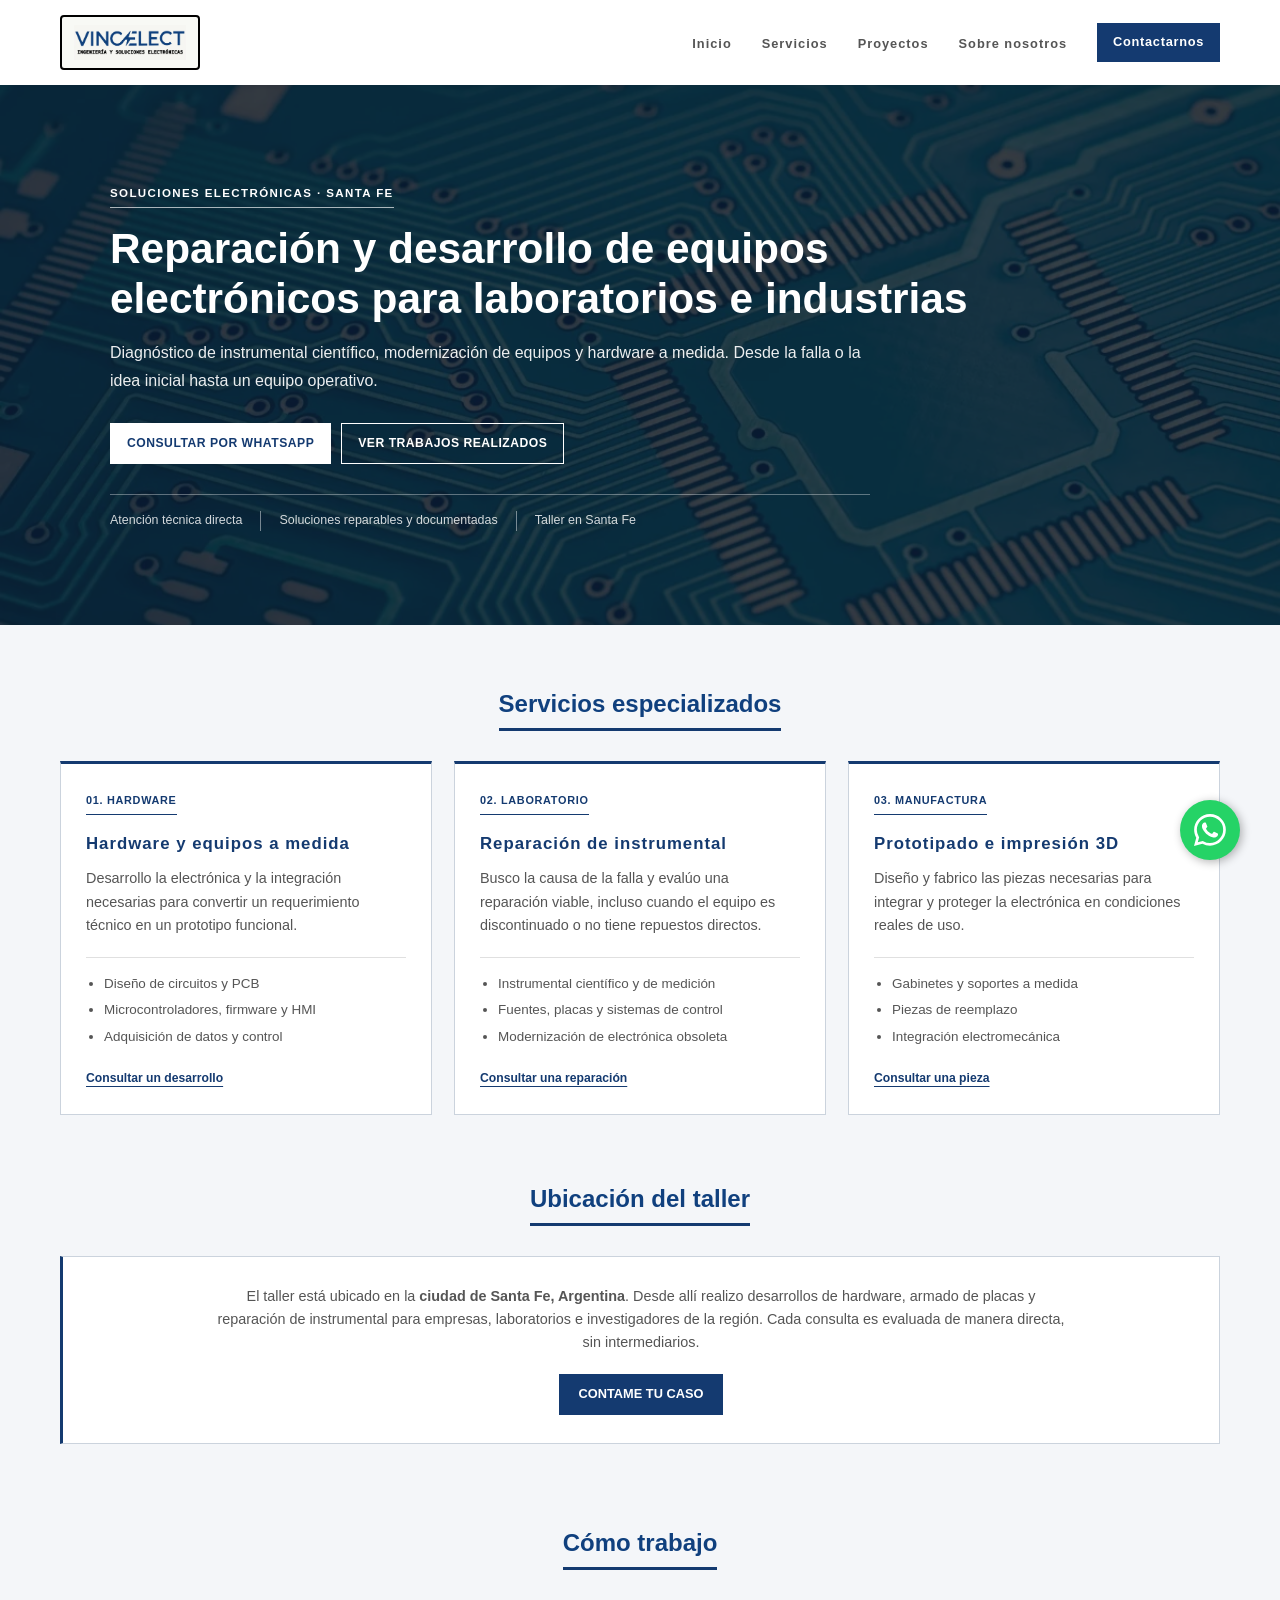
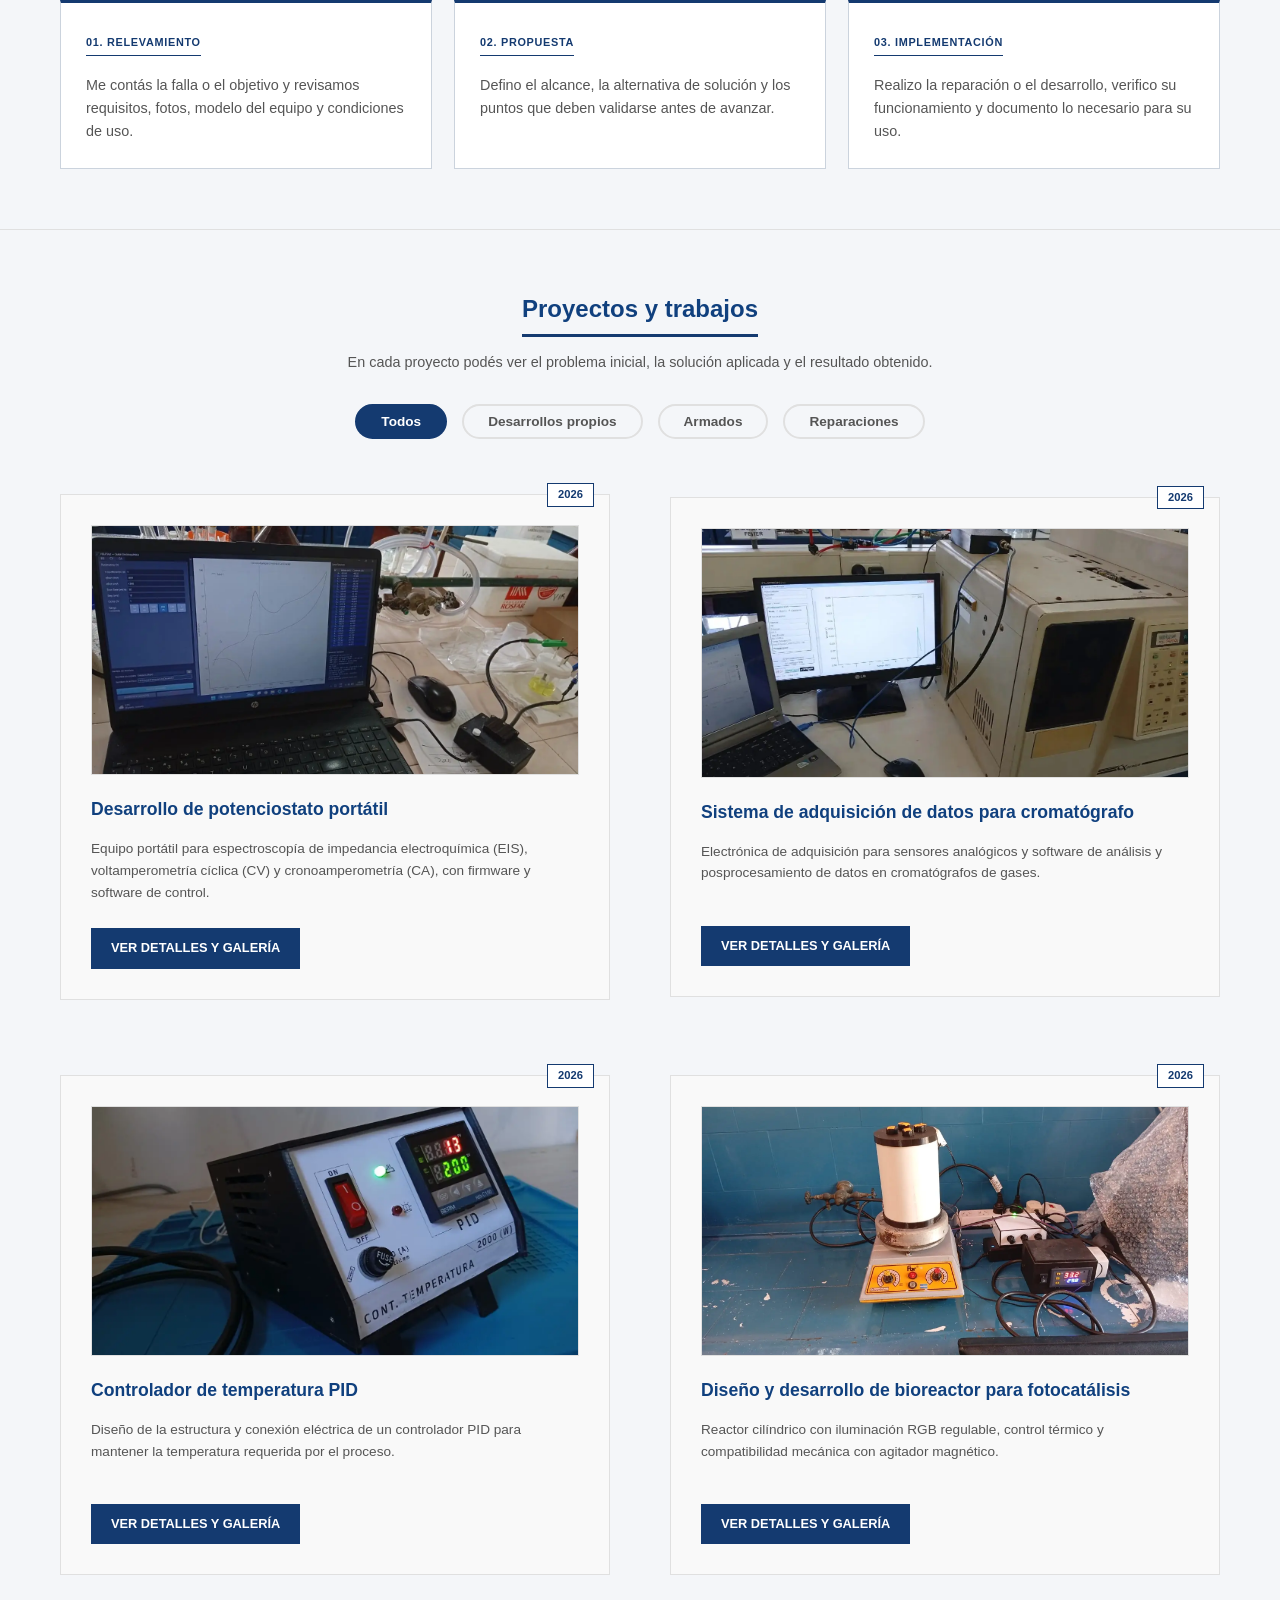
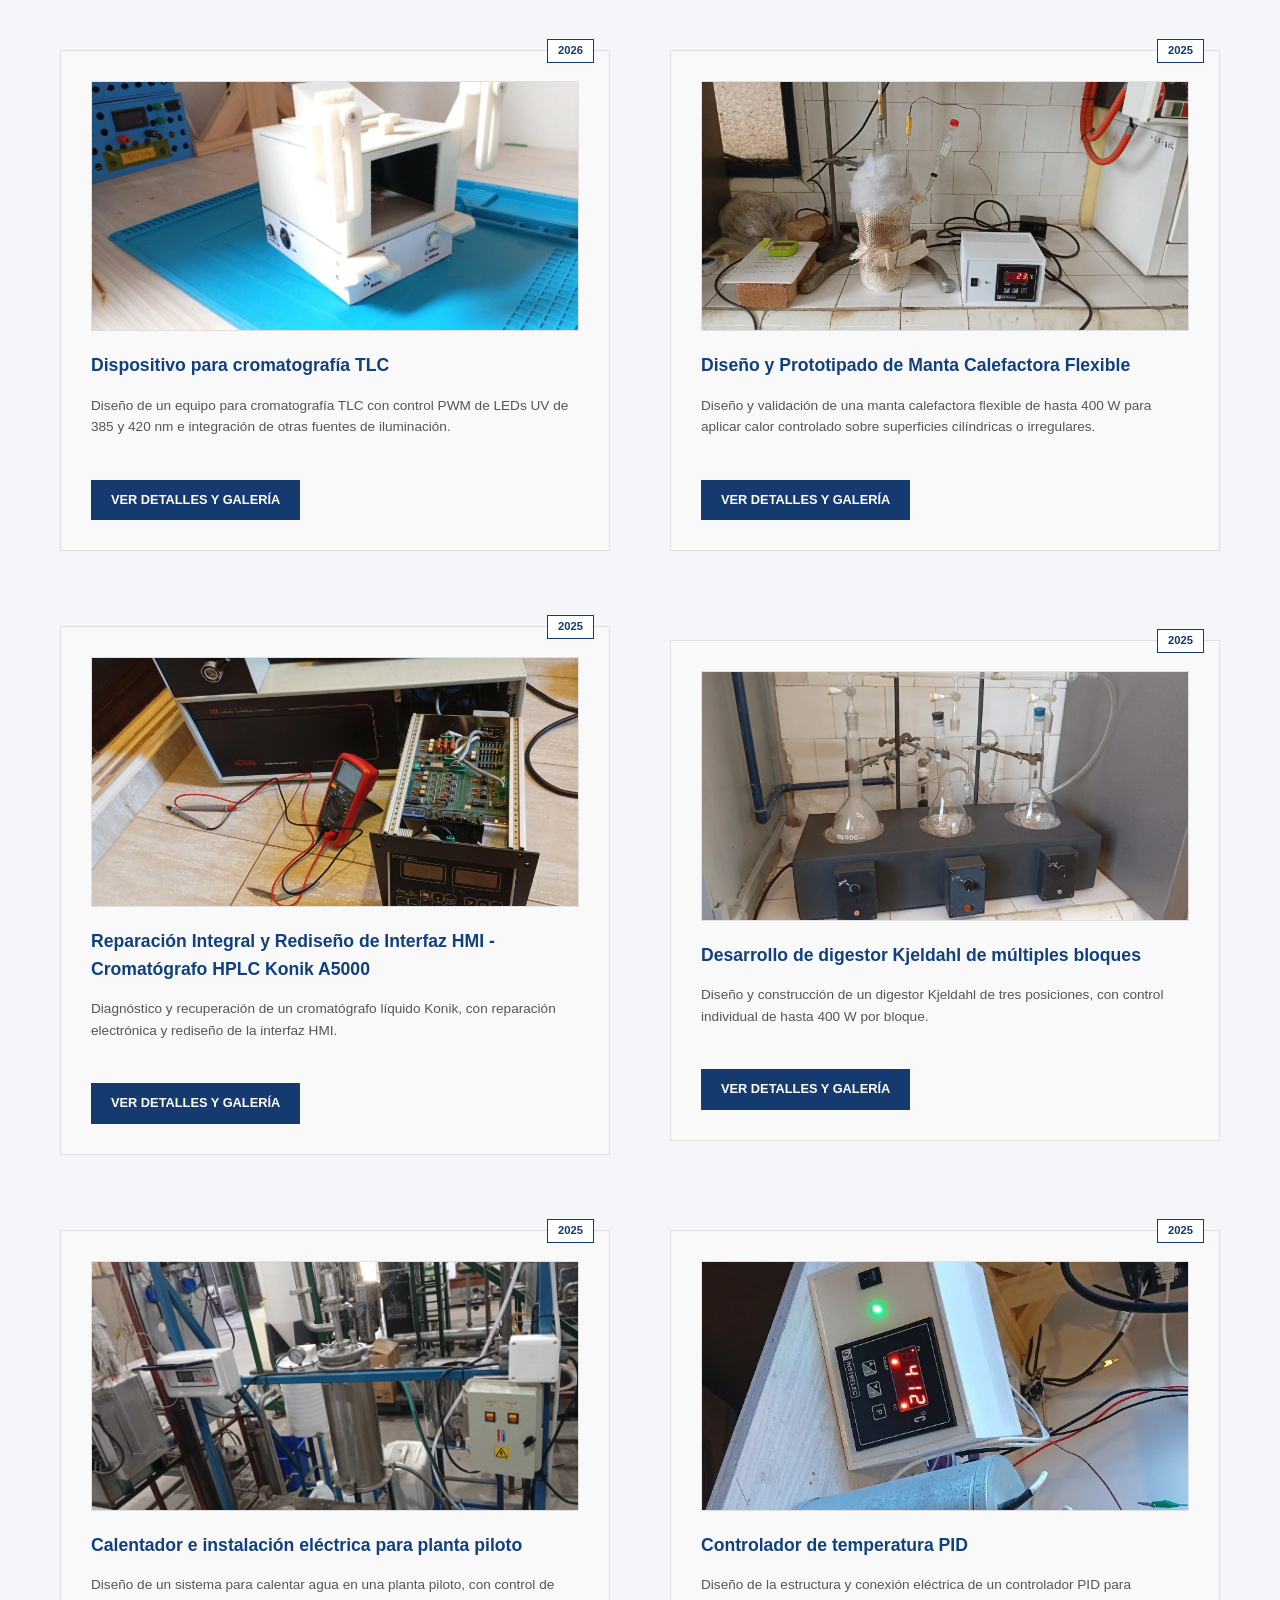
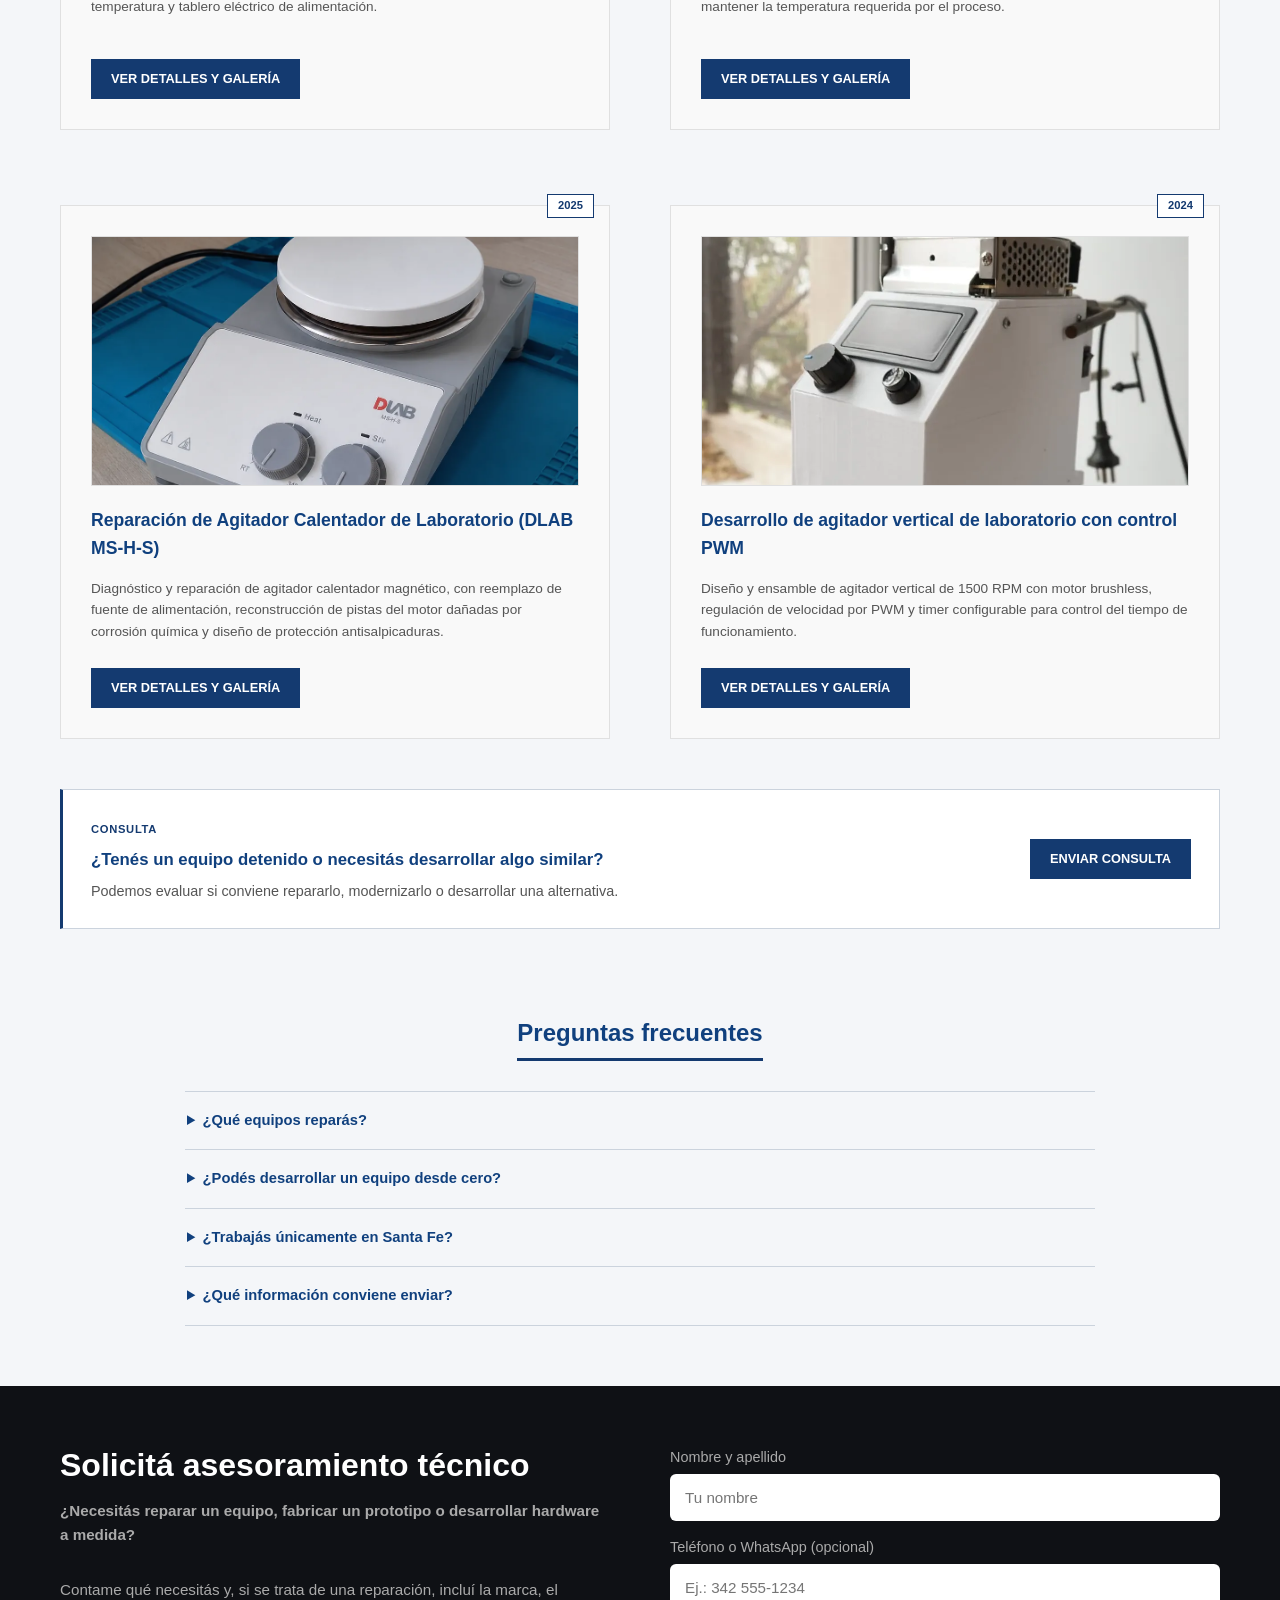
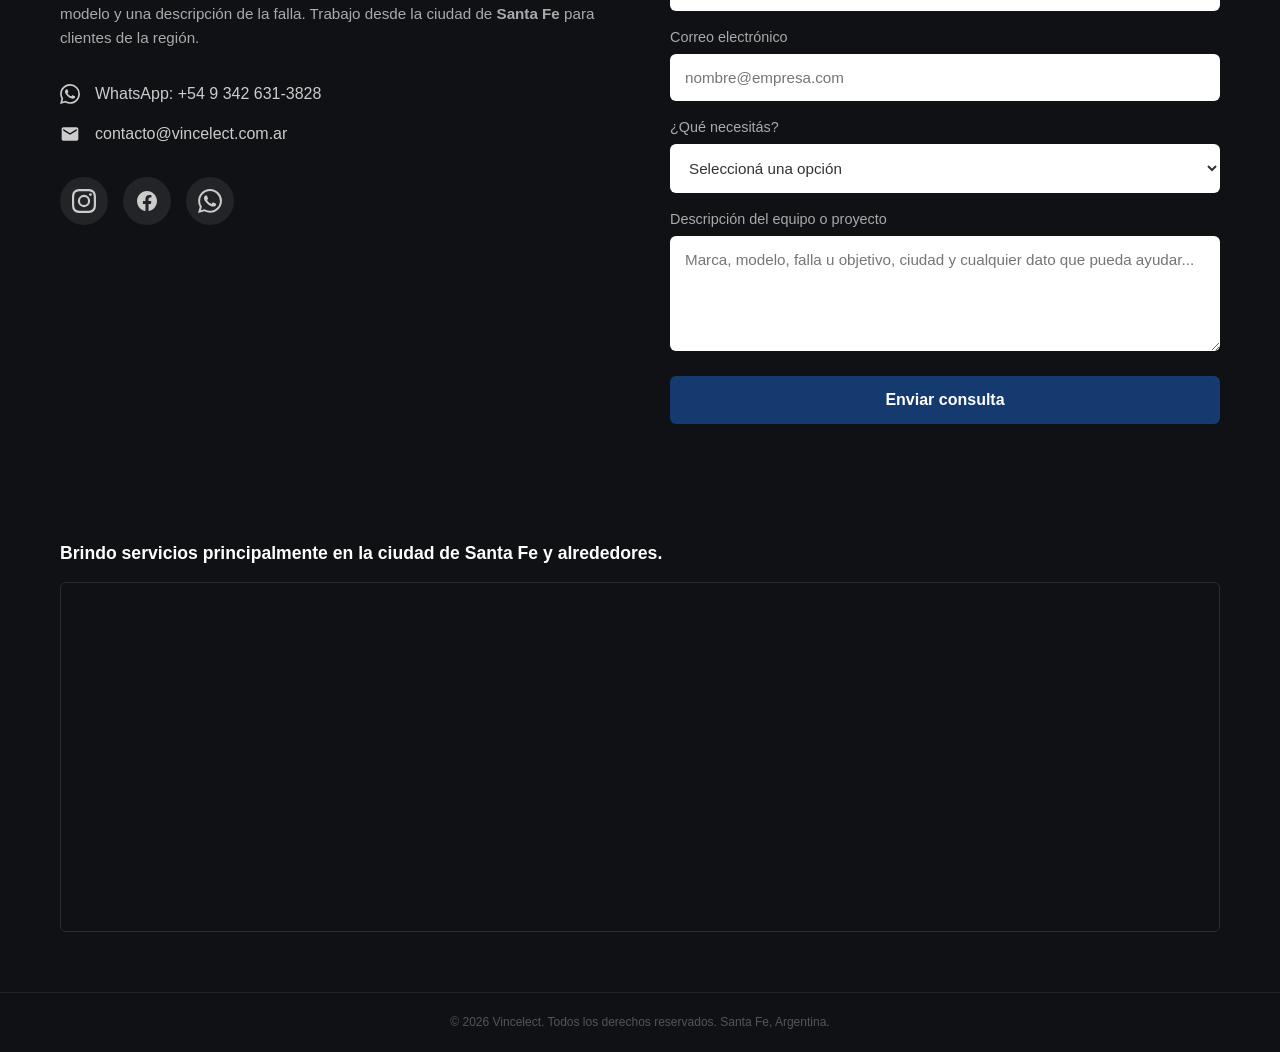
==== commit 49805bdf: "Update index.html" ====
--- a/index.html
+++ b/index.html
@@ -33,7 +33,7 @@
     <link rel="preconnect" href="https://fonts.googleapis.com">
     <link rel="preconnect" href="https://fonts.gstatic.com" crossorigin>
     <link href="https://fonts.googleapis.com/css2?family=Space+Mono:ital,wght@0,400;0,700;1,400&display=swap" rel="stylesheet">
-    <link rel="stylesheet" href="estilos.css?v=20260904-1">
+    <link rel="stylesheet" href="estilos.css">
 
     <!-- Datos Estructurados (JSON-LD) -->
     <script type="application/ld+json">
@@ -139,7 +139,7 @@
             </div>
             <div class="container hero-content">
                 <p class="eyebrow">SOLUCIONES ELECTRÓNICAS · SANTA FE</p>
-                <h1>Reparo y desarrollo equipos electrónicos para laboratorios e industria</h1>
+                <h1>Reparación y desarrollo de equipos electrónicos para laboratorios e industrias</h1>
                 <p class="hero-lead">Diagnóstico de instrumental científico, modernización de equipos y hardware a medida. Desde la falla o la idea inicial hasta un equipo operativo.</p>
                 <div class="hero-actions">
                     <a class="btn-primary" href="https://wa.me/5493426313828?text=Hola%20Ayrton,%20vi%20la%20web%20de%20Vincelect%20y%20quiero%20consultarte%20por%20un%20equipo." target="_blank" rel="noopener noreferrer">CONSULTAR POR WHATSAPP</a>
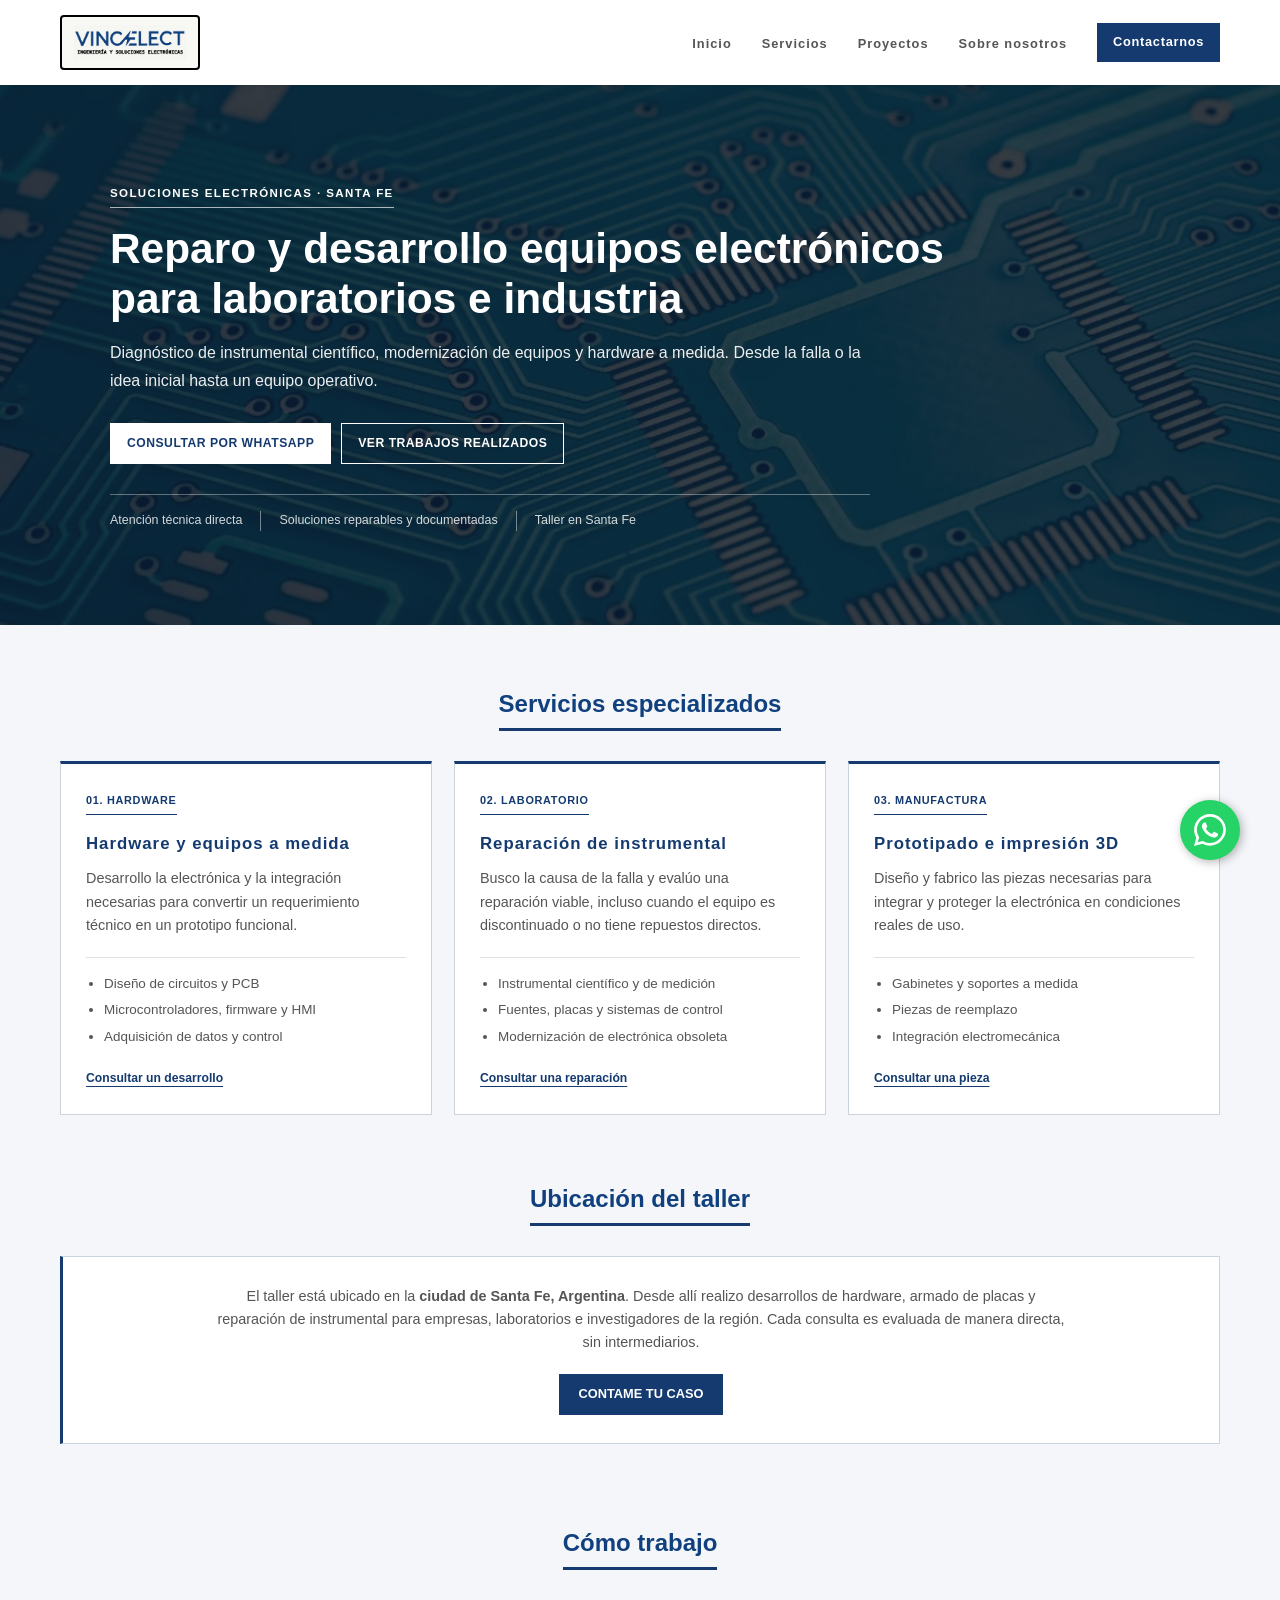
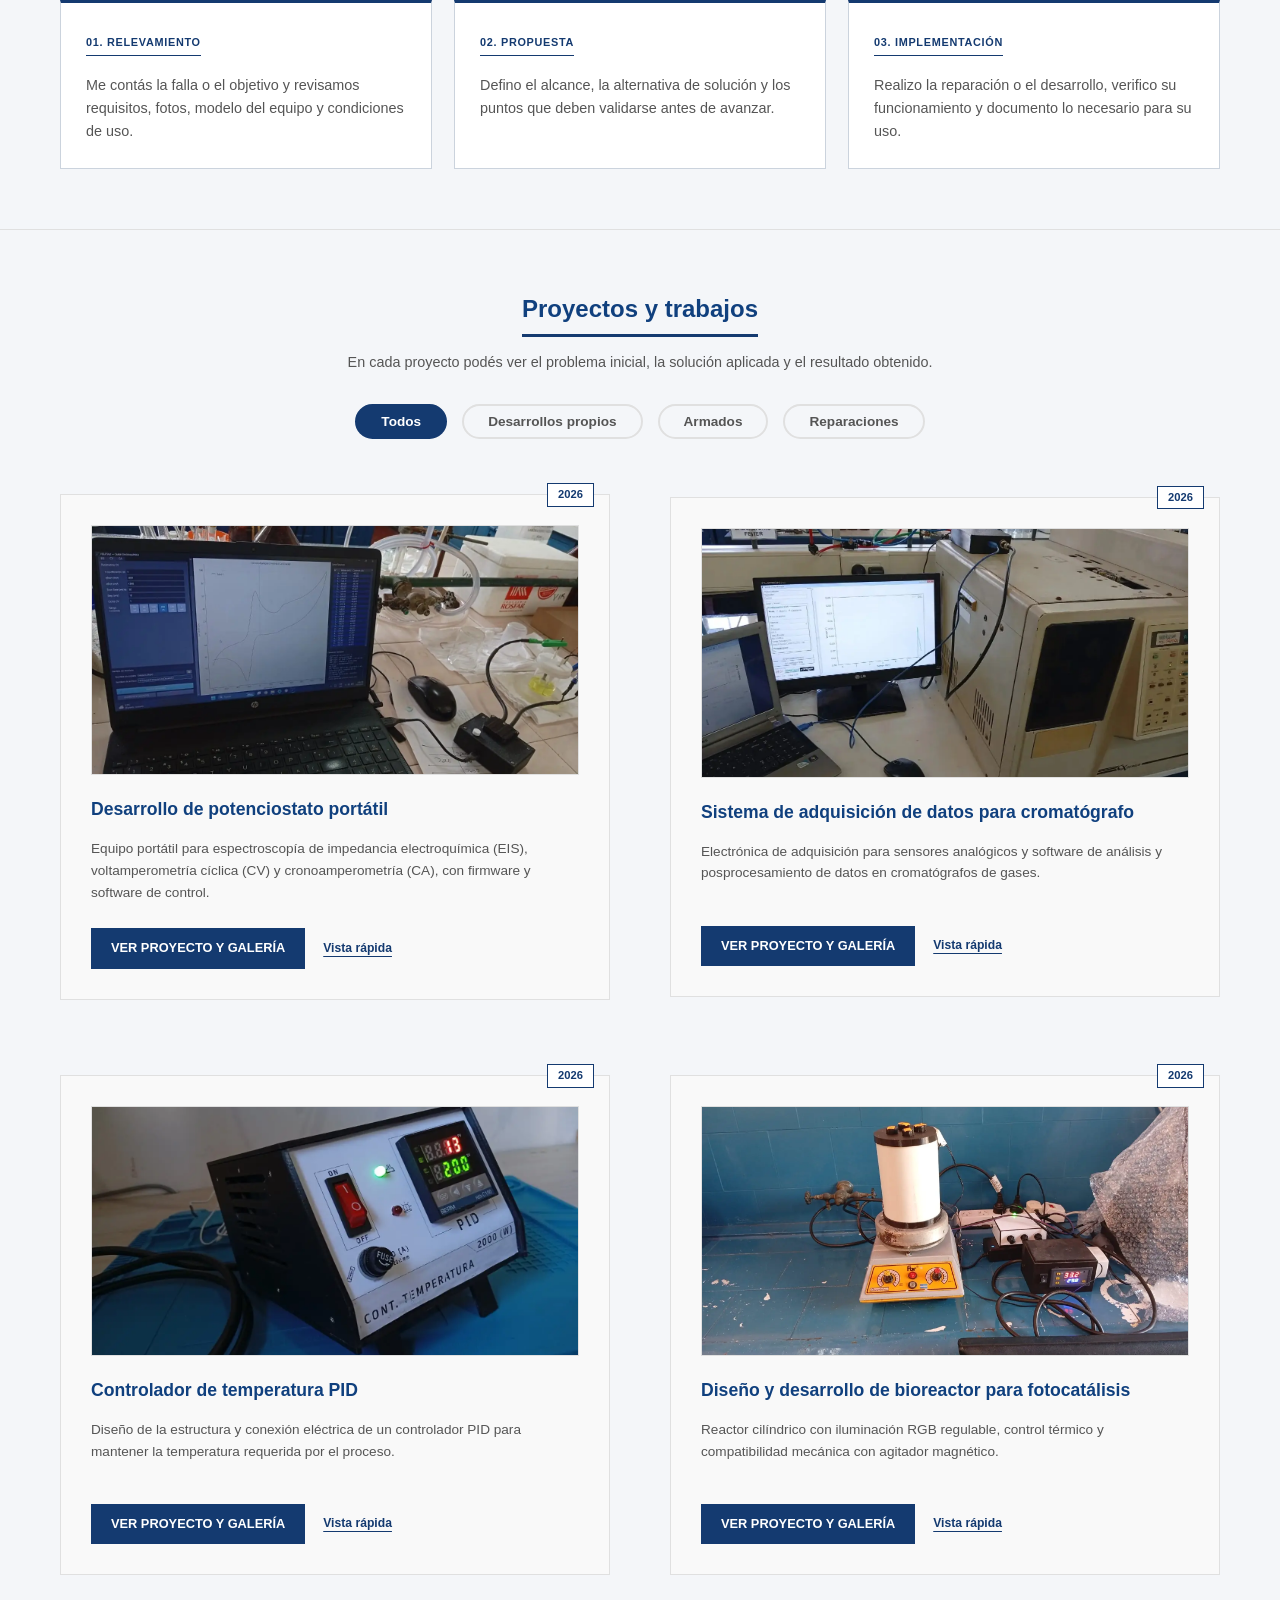
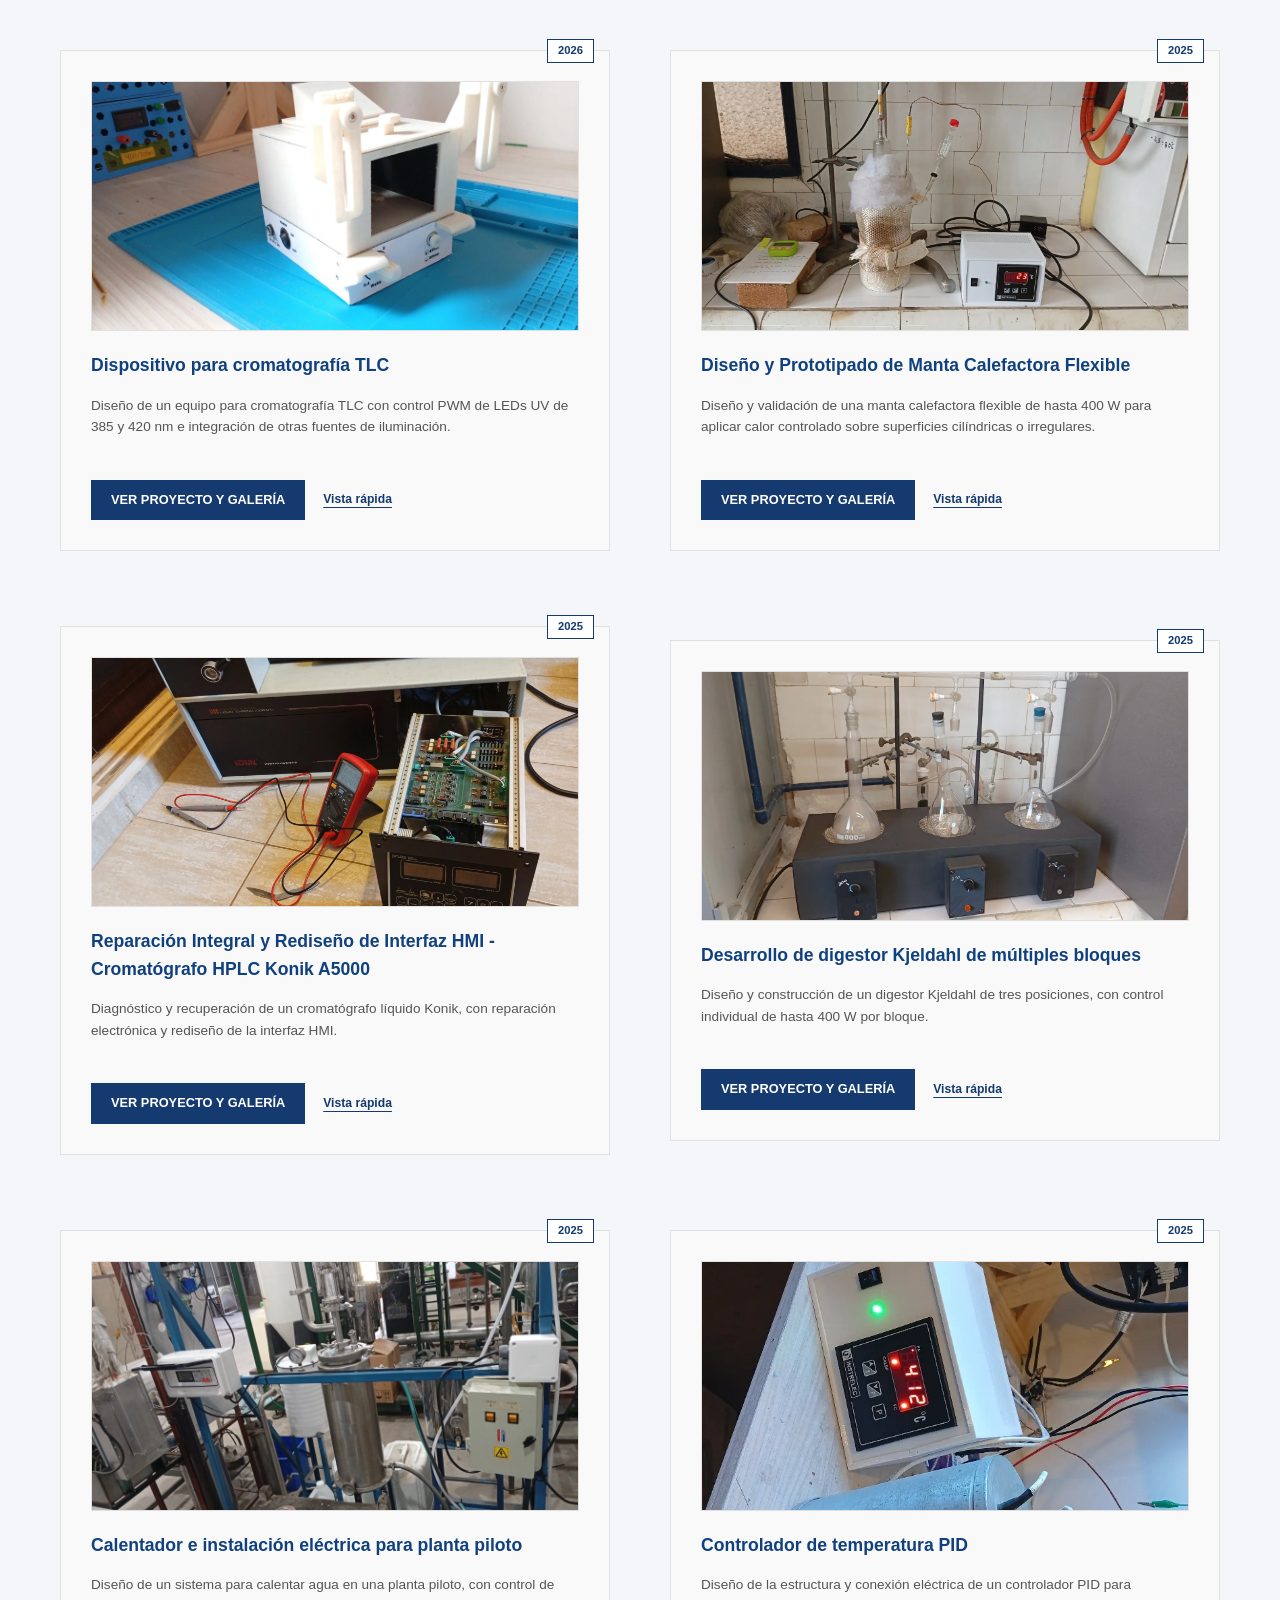
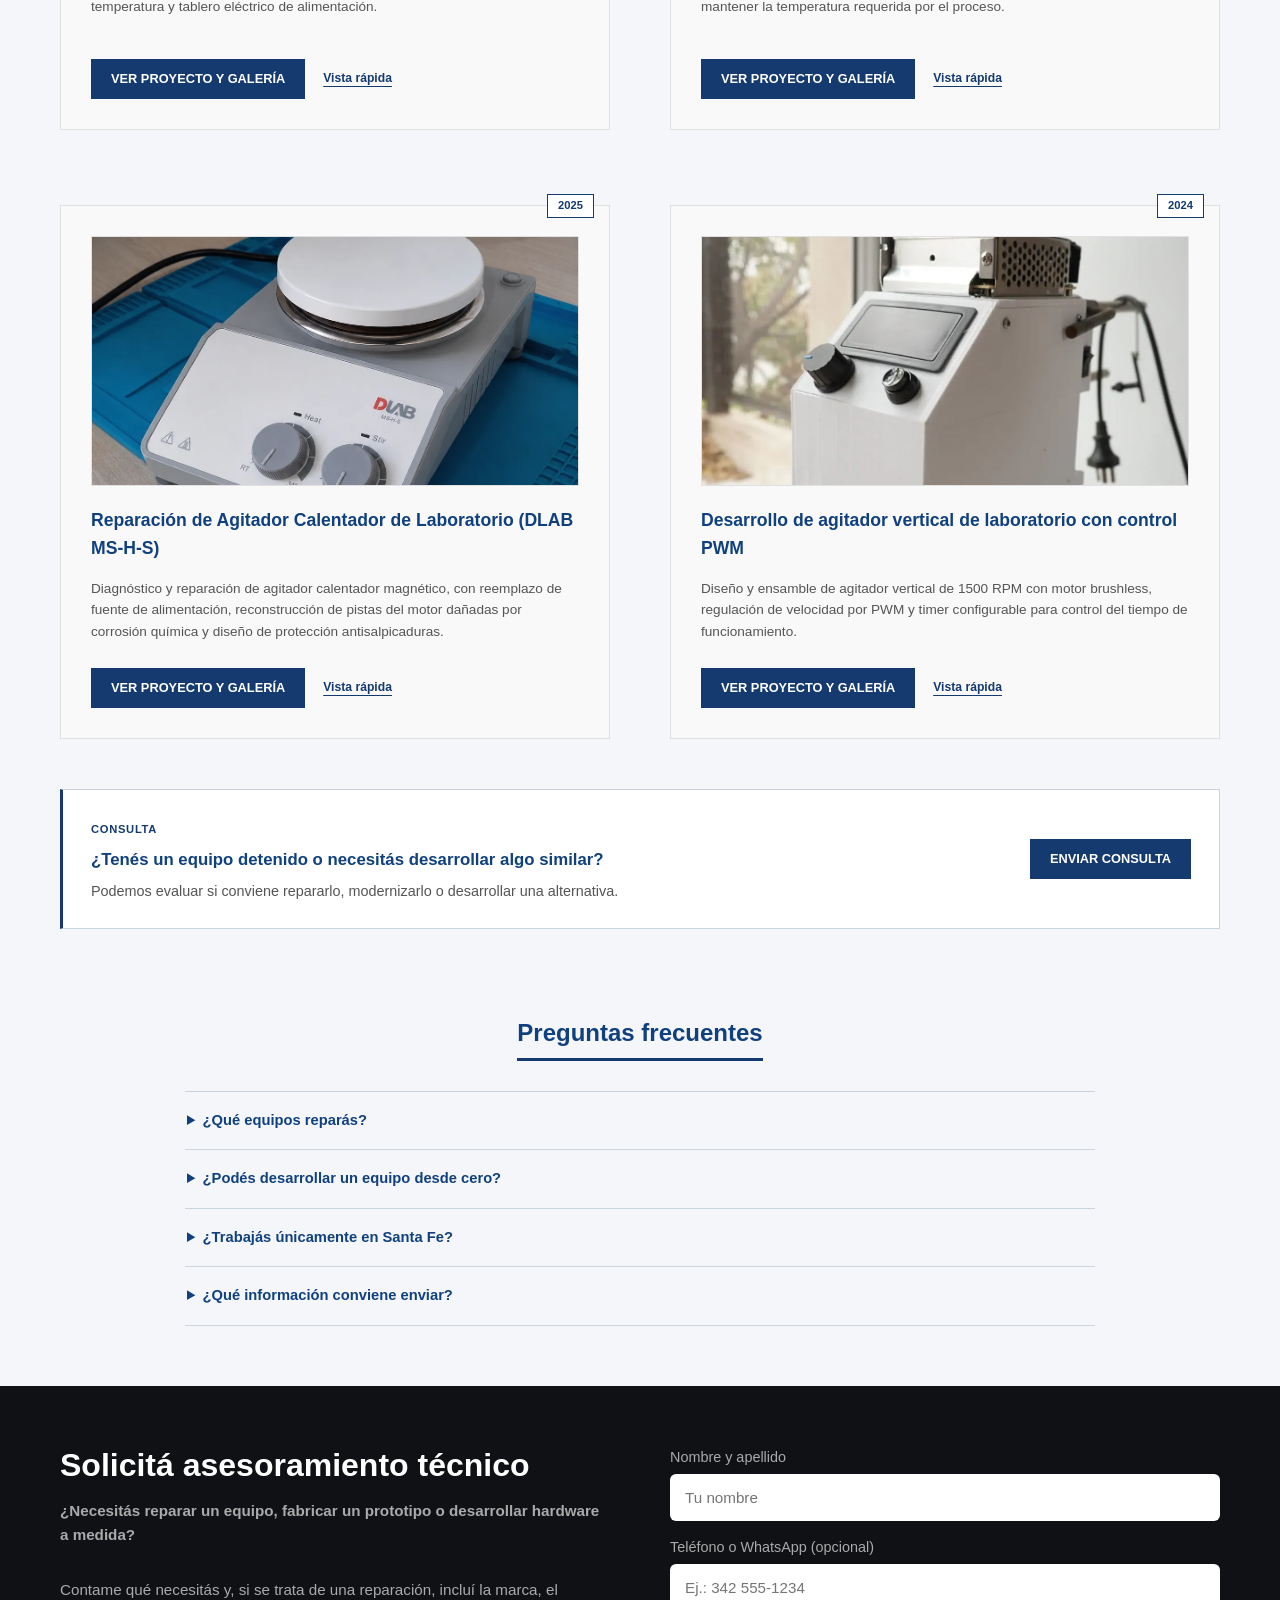
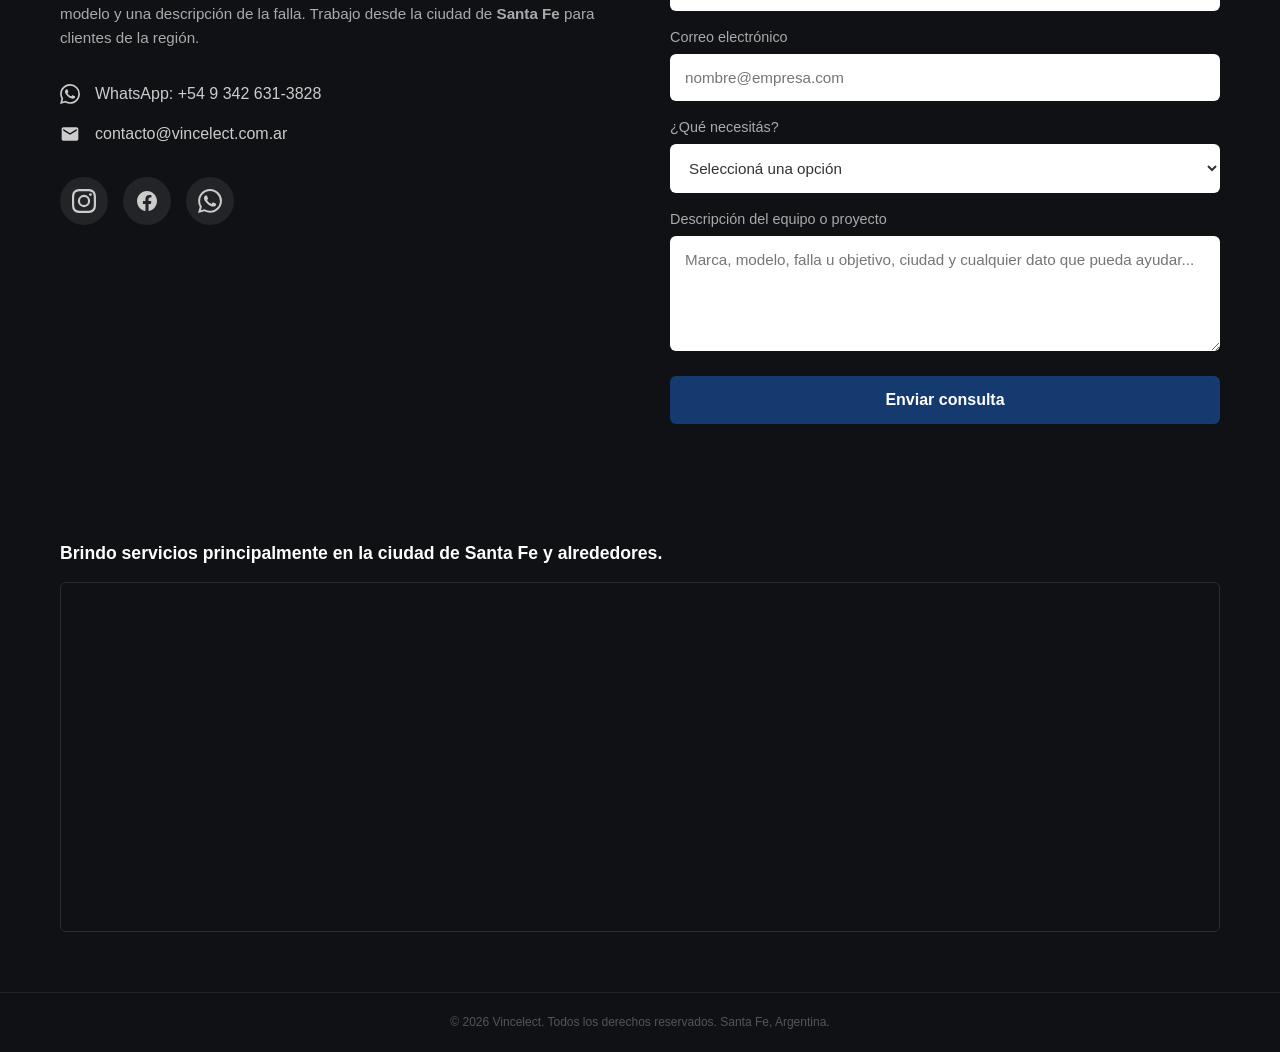
==== commit eb15437b: "proyectos separados" ====
--- a/index.html
+++ b/index.html
@@ -33,7 +33,7 @@
     <link rel="preconnect" href="https://fonts.googleapis.com">
     <link rel="preconnect" href="https://fonts.gstatic.com" crossorigin>
     <link href="https://fonts.googleapis.com/css2?family=Space+Mono:ital,wght@0,400;0,700;1,400&display=swap" rel="stylesheet">
-    <link rel="stylesheet" href="estilos.css">
+    <link rel="stylesheet" href="estilos.css?v=20260904-2">
 
     <!-- Datos Estructurados (JSON-LD) -->
     <script type="application/ld+json">
@@ -108,6 +108,7 @@
       ]
     }
     </script>
+    <script src="rutas-locales.js" defer></script>
 </head>
 <body>
 
@@ -139,7 +140,7 @@
             </div>
             <div class="container hero-content">
                 <p class="eyebrow">SOLUCIONES ELECTRÓNICAS · SANTA FE</p>
-                <h1>Reparación y desarrollo de equipos electrónicos para laboratorios e industrias</h1>
+                <h1>Reparo y desarrollo equipos electrónicos para laboratorios e industria</h1>
                 <p class="hero-lead">Diagnóstico de instrumental científico, modernización de equipos y hardware a medida. Desde la falla o la idea inicial hasta un equipo operativo.</p>
                 <div class="hero-actions">
                     <a class="btn-primary" href="https://wa.me/5493426313828?text=Hola%20Ayrton,%20vi%20la%20web%20de%20Vincelect%20y%20quiero%20consultarte%20por%20un%20equipo." target="_blank" rel="noopener noreferrer">CONSULTAR POR WHATSAPP</a>
@@ -247,84 +248,120 @@
                     <span class="badge right">2026</span>
                     <h3>Desarrollo de potenciostato portátil</h3>
                     <p>Equipo portátil para espectroscopía de impedancia electroquímica (EIS), voltamperometría cíclica (CV) y cronoamperometría (CA), con firmware y software de control.</p>
-                    <a href="#modal-proyecto-4" class="btn-primary">VER DETALLES Y GALERÍA</a>
+                    <div class="project-links">
+                        <a href="/proyectos/potenciostato-portatil-eis/" class="btn-primary">VER PROYECTO Y GALERÍA</a>
+                        <a href="#modal-proyecto-4" class="service-link">Vista rápida</a>
+                    </div>
                 </div>
                 <div class="project-card" data-tipo="desarrollo">
                     <img src="daq-cromatografo-gases-01.webp" alt="Vista miniatura del proyecto: Sistema de adquisición de datos para cromatógrafo" class="card-img" loading="lazy">
                     <span class="badge right">2026</span>
                     <h3>Sistema de adquisición de datos para cromatógrafo</h3>
                     <p>Electrónica de adquisición para sensores analógicos y software de análisis y posprocesamiento de datos en cromatógrafos de gases.</p>
-                    <a href="#modal-proyecto-1" class="btn-primary">VER DETALLES Y GALERÍA</a>
+                    <div class="project-links">
+                        <a href="/proyectos/sistema-adquisicion-datos-cromatografo-gases/" class="btn-primary">VER PROYECTO Y GALERÍA</a>
+                        <a href="#modal-proyecto-1" class="service-link">Vista rápida</a>
+                    </div>
                 </div>
                 <div class="project-card" data-tipo="armado">
                     <img src="controlador-temperatura-pid-2026-01.webp" alt="Vista miniatura del proyecto: Controlador de temperatura PID" class="card-img" loading="lazy">
                     <span class="badge right">2026</span>
                     <h3>Controlador de temperatura PID</h3>
                     <p>Diseño de la estructura y conexión eléctrica de un controlador PID para mantener la temperatura requerida por el proceso.</p>
-                    <a href="#modal-proyecto-6" class="btn-primary">VER DETALLES Y GALERÍA</a>
+                    <div class="project-links">
+                        <a href="/proyectos/controlador-temperatura-pid-2026/" class="btn-primary">VER PROYECTO Y GALERÍA</a>
+                        <a href="#modal-proyecto-6" class="service-link">Vista rápida</a>
+                    </div>
                 </div>
                 <div class="project-card" data-tipo="desarrollo">
                     <img src="bioreactor-fotocatalisis-01.webp" alt="Vista miniatura del proyecto: Diseño y desarrollo de bioreactor para fotocatálisis" class="card-img" loading="lazy">
                     <span class="badge right">2026</span>
                     <h3>Diseño y desarrollo de bioreactor para fotocatálisis</h3>
                     <p>Reactor cilíndrico con iluminación RGB regulable, control térmico y compatibilidad mecánica con agitador magnético.</p>
-                    <a href="#modal-proyecto-2" class="btn-primary">VER DETALLES Y GALERÍA</a>
+                    <div class="project-links">
+                        <a href="/proyectos/reactor-fotocatalisis/" class="btn-primary">VER PROYECTO Y GALERÍA</a>
+                        <a href="#modal-proyecto-2" class="service-link">Vista rápida</a>
+                    </div>
                 </div>
                 <div class="project-card" data-tipo="desarrollo">
                     <img src="dispositivo-cromatografia-tlc-01.webp" alt="Vista miniatura del proyecto: Dispositivo para cromatografía TLC" class="card-img" loading="lazy">
                     <span class="badge right">2026</span>
                     <h3>Dispositivo para cromatografía TLC</h3>
                     <p>Diseño de un equipo para cromatografía TLC con control PWM de LEDs UV de 385 y 420 nm e integración de otras fuentes de iluminación.</p>
-                    <a href="#modal-proyecto-3" class="btn-primary">VER DETALLES Y GALERÍA</a>
+                    <div class="project-links">
+                        <a href="/proyectos/dispositivo-cromatografia-tlc/" class="btn-primary">VER PROYECTO Y GALERÍA</a>
+                        <a href="#modal-proyecto-3" class="service-link">Vista rápida</a>
+                    </div>
                 </div>
                 <div class="project-card" data-tipo="desarrollo">
                     <img src="manta-calefactora-flexible-01.webp" alt="Vista miniatura del proyecto: Diseño y Prototipado de Manta Calefactora Flexible" class="card-img" loading="lazy">
                     <span class="badge right">2025</span>
                     <h3>Diseño y Prototipado de Manta Calefactora Flexible</h3>
                     <p>Diseño y validación de una manta calefactora flexible de hasta 400 W para aplicar calor controlado sobre superficies cilíndricas o irregulares.</p>
-                    <a href="#modal-proyecto-8" class="btn-primary">VER DETALLES Y GALERÍA</a>
+                    <div class="project-links">
+                        <a href="/proyectos/manta-calefactora-flexible/" class="btn-primary">VER PROYECTO Y GALERÍA</a>
+                        <a href="#modal-proyecto-8" class="service-link">Vista rápida</a>
+                    </div>
                 </div>
                 <div class="project-card" data-tipo="reparacion">
                     <img src="reparacion-hplc-konik-a5000-01.webp" alt="Vista miniatura del proyecto: Reparación Integral y Rediseño de Interfaz HMI - Cromatógrafo HPLC Konik A5000" class="card-img" loading="lazy">
                     <span class="badge right">2025</span>
                     <h3>Reparación Integral y Rediseño de Interfaz HMI - Cromatógrafo HPLC Konik A5000</h3>
                     <p>Diagnóstico y recuperación de un cromatógrafo líquido Konik, con reparación electrónica y rediseño de la interfaz HMI.</p>
-                    <a href="#modal-proyecto-9" class="btn-primary">VER DETALLES Y GALERÍA</a>
+                    <div class="project-links">
+                        <a href="/proyectos/reparacion-hplc-konik-a5000/" class="btn-primary">VER PROYECTO Y GALERÍA</a>
+                        <a href="#modal-proyecto-9" class="service-link">Vista rápida</a>
+                    </div>
                 </div>
                 <div class="project-card" data-tipo="desarrollo">
                     <img src="digestor-kjeldahl-3-bloques-01.webp" alt="Vista miniatura del proyecto: Desarrollo de digestor Kjeldahl de múltiples bloques" class="card-img" loading="lazy">
                     <span class="badge right">2025</span>
                     <h3>Desarrollo de digestor Kjeldahl de múltiples bloques</h3>
                     <p>Diseño y construcción de un digestor Kjeldahl de tres posiciones, con control individual de hasta 400 W por bloque.</p>
-                    <a href="#modal-proyecto-5" class="btn-primary">VER DETALLES Y GALERÍA</a>
+                    <div class="project-links">
+                        <a href="/proyectos/digestor-kjeldahl-3-bloques/" class="btn-primary">VER PROYECTO Y GALERÍA</a>
+                        <a href="#modal-proyecto-5" class="service-link">Vista rápida</a>
+                    </div>
                 </div>
                 <div class="project-card" data-tipo="armado">
                     <img src="calentador-planta-piloto-aceite-uva-01.webp" alt="Vista miniatura del proyecto: Calentador e instalación eléctrica para planta piloto" class="card-img" loading="lazy">
                     <span class="badge right">2025</span>
                     <h3>Calentador e instalación eléctrica para planta piloto</h3>
                     <p>Diseño de un sistema para calentar agua en una planta piloto, con control de temperatura y tablero eléctrico de alimentación.</p>
-                    <a href="#modal-proyecto-7" class="btn-primary">VER DETALLES Y GALERÍA</a>
+                    <div class="project-links">
+                        <a href="/proyectos/calentador-planta-piloto/" class="btn-primary">VER PROYECTO Y GALERÍA</a>
+                        <a href="#modal-proyecto-7" class="service-link">Vista rápida</a>
+                    </div>
                 </div>
                 <div class="project-card" data-tipo="armado">
                     <img src="controlador-temperatura-pid-2025-01.webp" alt="Vista miniatura del proyecto: Controlador de temperatura PID" class="card-img" loading="lazy">
                     <span class="badge right">2025</span>
                     <h3>Controlador de temperatura PID</h3>
                     <p>Diseño de la estructura y conexión eléctrica de un controlador PID para mantener la temperatura requerida por el proceso.</p>
-                    <a href="#modal-proyecto-10" class="btn-primary">VER DETALLES Y GALERÍA</a>
+                    <div class="project-links">
+                        <a href="/proyectos/controlador-temperatura-pid-2025/" class="btn-primary">VER PROYECTO Y GALERÍA</a>
+                        <a href="#modal-proyecto-10" class="service-link">Vista rápida</a>
+                    </div>
                 </div>
                 <div class="project-card" data-tipo="reparacion">
                     <img src="reparacion-agitador-calentador-dlab-01.webp" alt="Vista miniatura del proyecto: Reparación de Agitador Calentador de Laboratorio (DLAB MS-H-S)" class="card-img" loading="lazy">
                     <span class="badge right">2025</span>
                     <h3>Reparación de Agitador Calentador de Laboratorio (DLAB MS-H-S)</h3>
                     <p>Diagnóstico y reparación de agitador calentador magnético, con reemplazo de fuente de alimentación, reconstrucción de pistas del motor dañadas por corrosión química y diseño de protección antisalpicaduras.</p>
-                    <a href="#modal-proyecto-12" class="btn-primary">VER DETALLES Y GALERÍA</a>
+                    <div class="project-links">
+                        <a href="/proyectos/reparacion-agitador-calentador-dlab/" class="btn-primary">VER PROYECTO Y GALERÍA</a>
+                        <a href="#modal-proyecto-12" class="service-link">Vista rápida</a>
+                    </div>
                 </div>
                 <div class="project-card" data-tipo="desarrollo">
                     <img src="agitador-vertical-pwm-laboratorio-01.webp" alt="Vista miniatura del proyecto: Desarrollo de agitador vertical de laboratorio con control PWM" class="card-img" loading="lazy">
                     <span class="badge right">2024</span>
                     <h3>Desarrollo de agitador vertical de laboratorio con control PWM</h3>
                     <p>Diseño y ensamble de agitador vertical de 1500 RPM con motor brushless, regulación de velocidad por PWM y timer configurable para control del tiempo de funcionamiento.</p>
-                    <a href="#modal-proyecto-11" class="btn-primary">VER DETALLES Y GALERÍA</a>
+                    <div class="project-links">
+                        <a href="/proyectos/agitador-vertical-pwm-laboratorio/" class="btn-primary">VER PROYECTO Y GALERÍA</a>
+                        <a href="#modal-proyecto-11" class="service-link">Vista rápida</a>
+                    </div>
                 </div>
             <!-- FIN-TARJETAS -->
             </div>
@@ -338,6 +375,7 @@
                             <span class="tag-title">VALIDACIÓN</span>
                             <span class="tag-date">2026-08</span>
                             <h2>Desarrollo de potenciostato portátil</h2>
+                            <a href="/proyectos/potenciostato-portatil-eis/" class="service-link">Abrir página del proyecto</a>
                         </div>
                         <div class="modal-grid">
                             <div class="modal-gallery-container">
@@ -377,6 +415,7 @@
                             <span class="tag-title">MICROCONTROLADORES</span>
                             <span class="tag-date">2026-06</span>
                             <h2>Sistema de adquisición de datos para cromatógrafo</h2>
+                            <a href="/proyectos/sistema-adquisicion-datos-cromatografo-gases/" class="service-link">Abrir página del proyecto</a>
                         </div>
                         <div class="modal-grid">
                             <div class="modal-gallery-container">
@@ -416,6 +455,7 @@
                             <span class="tag-title">VALIDACIÓN</span>
                             <span class="tag-date">2026-06</span>
                             <h2>Controlador de temperatura PID</h2>
+                            <a href="/proyectos/controlador-temperatura-pid-2026/" class="service-link">Abrir página del proyecto</a>
                         </div>
                         <div class="modal-grid">
                             <div class="modal-gallery-container">
@@ -455,6 +495,7 @@
                             <span class="tag-title">VALIDACIÓN</span>
                             <span class="tag-date">2026-05</span>
                             <h2>Diseño y desarrollo de bioreactor para fotocatálisis</h2>
+                            <a href="/proyectos/reactor-fotocatalisis/" class="service-link">Abrir página del proyecto</a>
                         </div>
                         <div class="modal-grid">
                             <div class="modal-gallery-container">
@@ -494,6 +535,7 @@
                             <span class="tag-title">VALIDACIÓN</span>
                             <span class="tag-date">2026-04</span>
                             <h2>Dispositivo para cromatografía TLC</h2>
+                            <a href="/proyectos/dispositivo-cromatografia-tlc/" class="service-link">Abrir página del proyecto</a>
                         </div>
                         <div class="modal-grid">
                             <div class="modal-gallery-container">
@@ -533,6 +575,7 @@
                             <span class="tag-title">VALIDACIÓN</span>
                             <span class="tag-date">2025-10</span>
                             <h2>Diseño y Prototipado de Manta Calefactora Flexible</h2>
+                            <a href="/proyectos/manta-calefactora-flexible/" class="service-link">Abrir página del proyecto</a>
                         </div>
                         <div class="modal-grid">
                             <div class="modal-gallery-container">
@@ -572,6 +615,7 @@
                             <span class="tag-title">REPARACIÓN</span>
                             <span class="tag-date">2025-10</span>
                             <h2>Reparación Integral y Rediseño de Interfaz HMI - Cromatógrafo HPLC Konik A5000</h2>
+                            <a href="/proyectos/reparacion-hplc-konik-a5000/" class="service-link">Abrir página del proyecto</a>
                         </div>
                         <div class="modal-grid">
                             <div class="modal-gallery-container">
@@ -611,6 +655,7 @@
                             <span class="tag-title">VALIDACIÓN</span>
                             <span class="tag-date">2025-09</span>
                             <h2>Desarrollo de digestor Kjeldahl de múltiples bloques</h2>
+                            <a href="/proyectos/digestor-kjeldahl-3-bloques/" class="service-link">Abrir página del proyecto</a>
                         </div>
                         <div class="modal-grid">
                             <div class="modal-gallery-container">
@@ -650,6 +695,7 @@
                             <span class="tag-title">VALIDACIÓN</span>
                             <span class="tag-date">2025-05</span>
                             <h2>Calentador e instalación eléctrica para planta piloto</h2>
+                            <a href="/proyectos/calentador-planta-piloto/" class="service-link">Abrir página del proyecto</a>
                         </div>
                         <div class="modal-grid">
                             <div class="modal-gallery-container">
@@ -689,6 +735,7 @@
                             <span class="tag-title">VALIDACIÓN</span>
                             <span class="tag-date">2025-05</span>
                             <h2>Controlador de temperatura PID</h2>
+                            <a href="/proyectos/controlador-temperatura-pid-2025/" class="service-link">Abrir página del proyecto</a>
                         </div>
                         <div class="modal-grid">
                             <div class="modal-gallery-container">
@@ -728,6 +775,7 @@
                             <span class="tag-title">REPARACIÓN</span>
                             <span class="tag-date">2025-03</span>
                             <h2>Reparación de Agitador Calentador de Laboratorio (DLAB MS-H-S)</h2>
+                            <a href="/proyectos/reparacion-agitador-calentador-dlab/" class="service-link">Abrir página del proyecto</a>
                         </div>
                         <div class="modal-grid">
                             <div class="modal-gallery-container">
@@ -767,6 +815,7 @@
                             <span class="tag-title">VALIDACIÓN</span>
                             <span class="tag-date">2024-06</span>
                             <h2>Desarrollo de agitador vertical de laboratorio con control PWM</h2>
+                            <a href="/proyectos/agitador-vertical-pwm-laboratorio/" class="service-link">Abrir página del proyecto</a>
                         </div>
                         <div class="modal-grid">
                             <div class="modal-gallery-container">
--- a/estilos.css
+++ b/estilos.css
@@ -1,4 +1,16 @@
 /* Variables de Color */
+.project-links {
+    display: flex;
+    align-items: center;
+    flex-wrap: wrap;
+    gap: 12px 18px;
+}
+
+.project-links .service-link {
+    align-self: center;
+    margin-top: 0;
+}
+
 :root {
     --color-primary: #143A70; 
     --color-primary-light: #1E54A0;
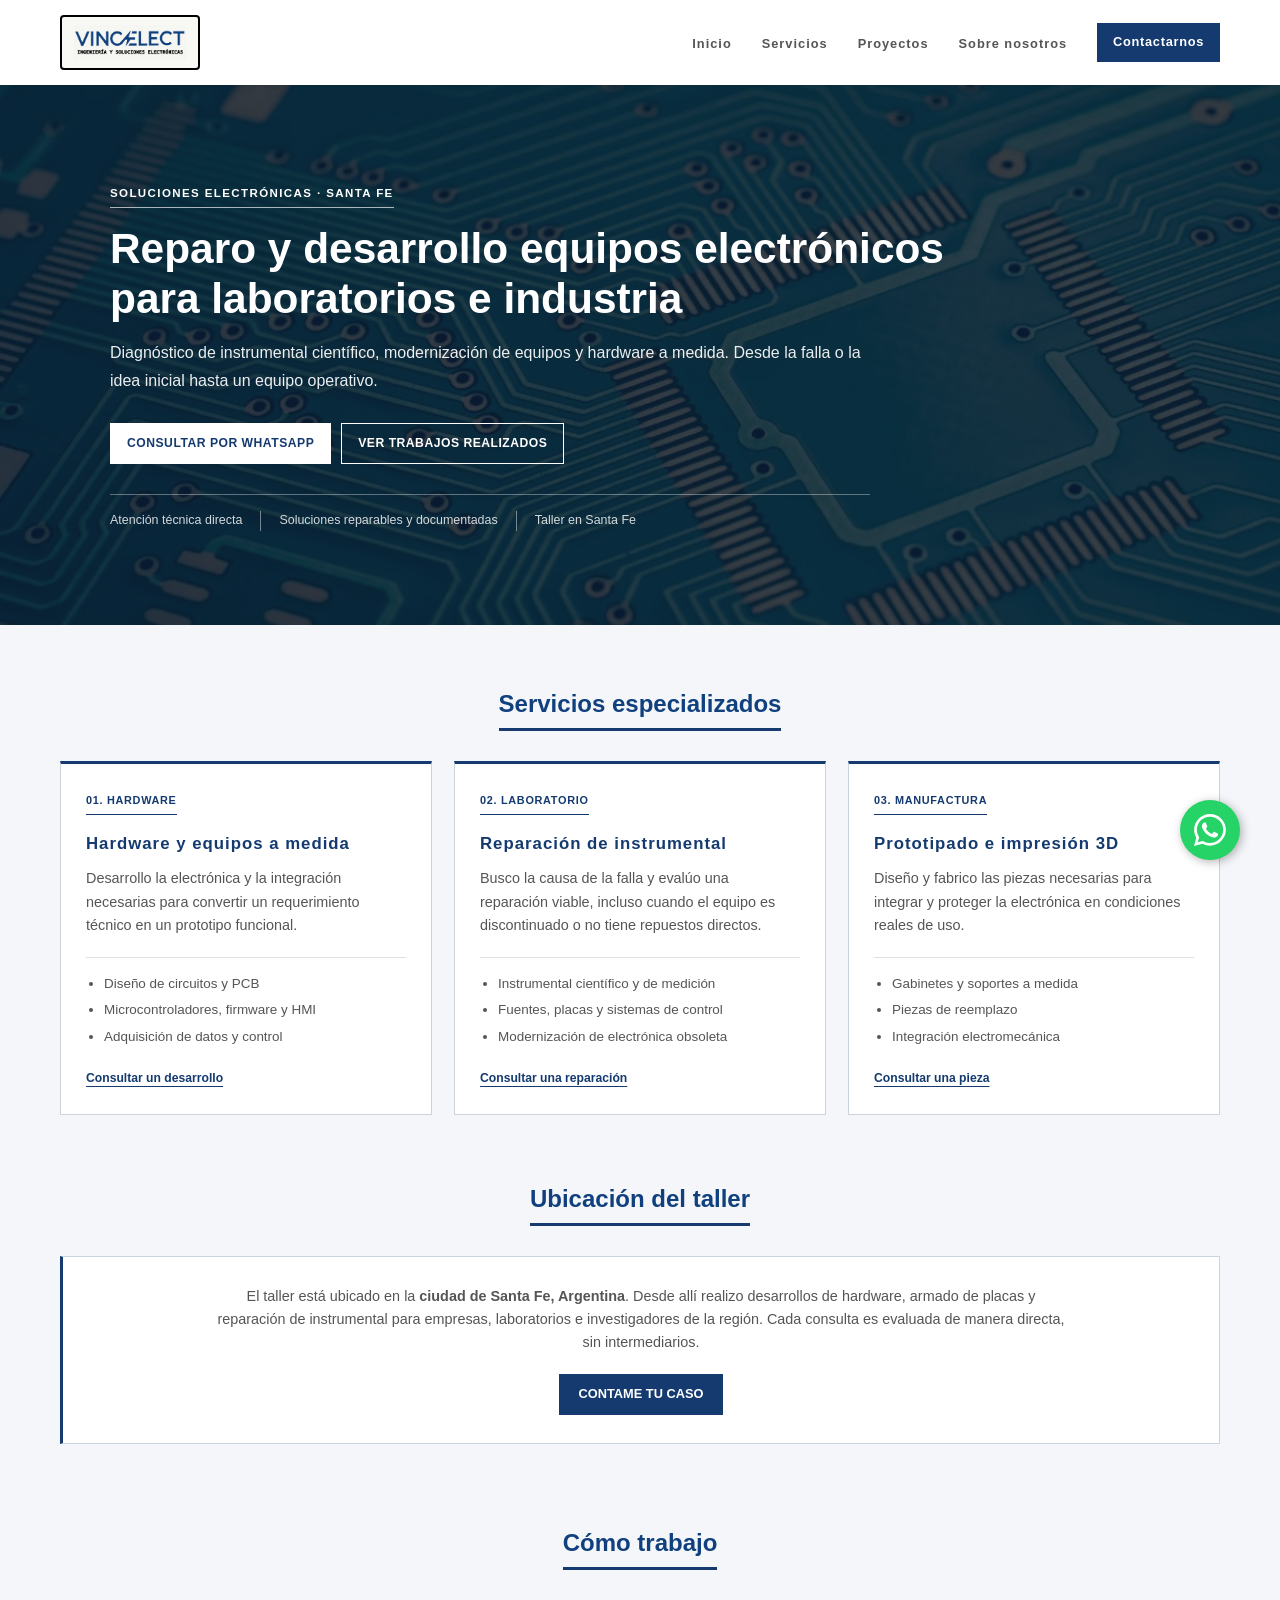
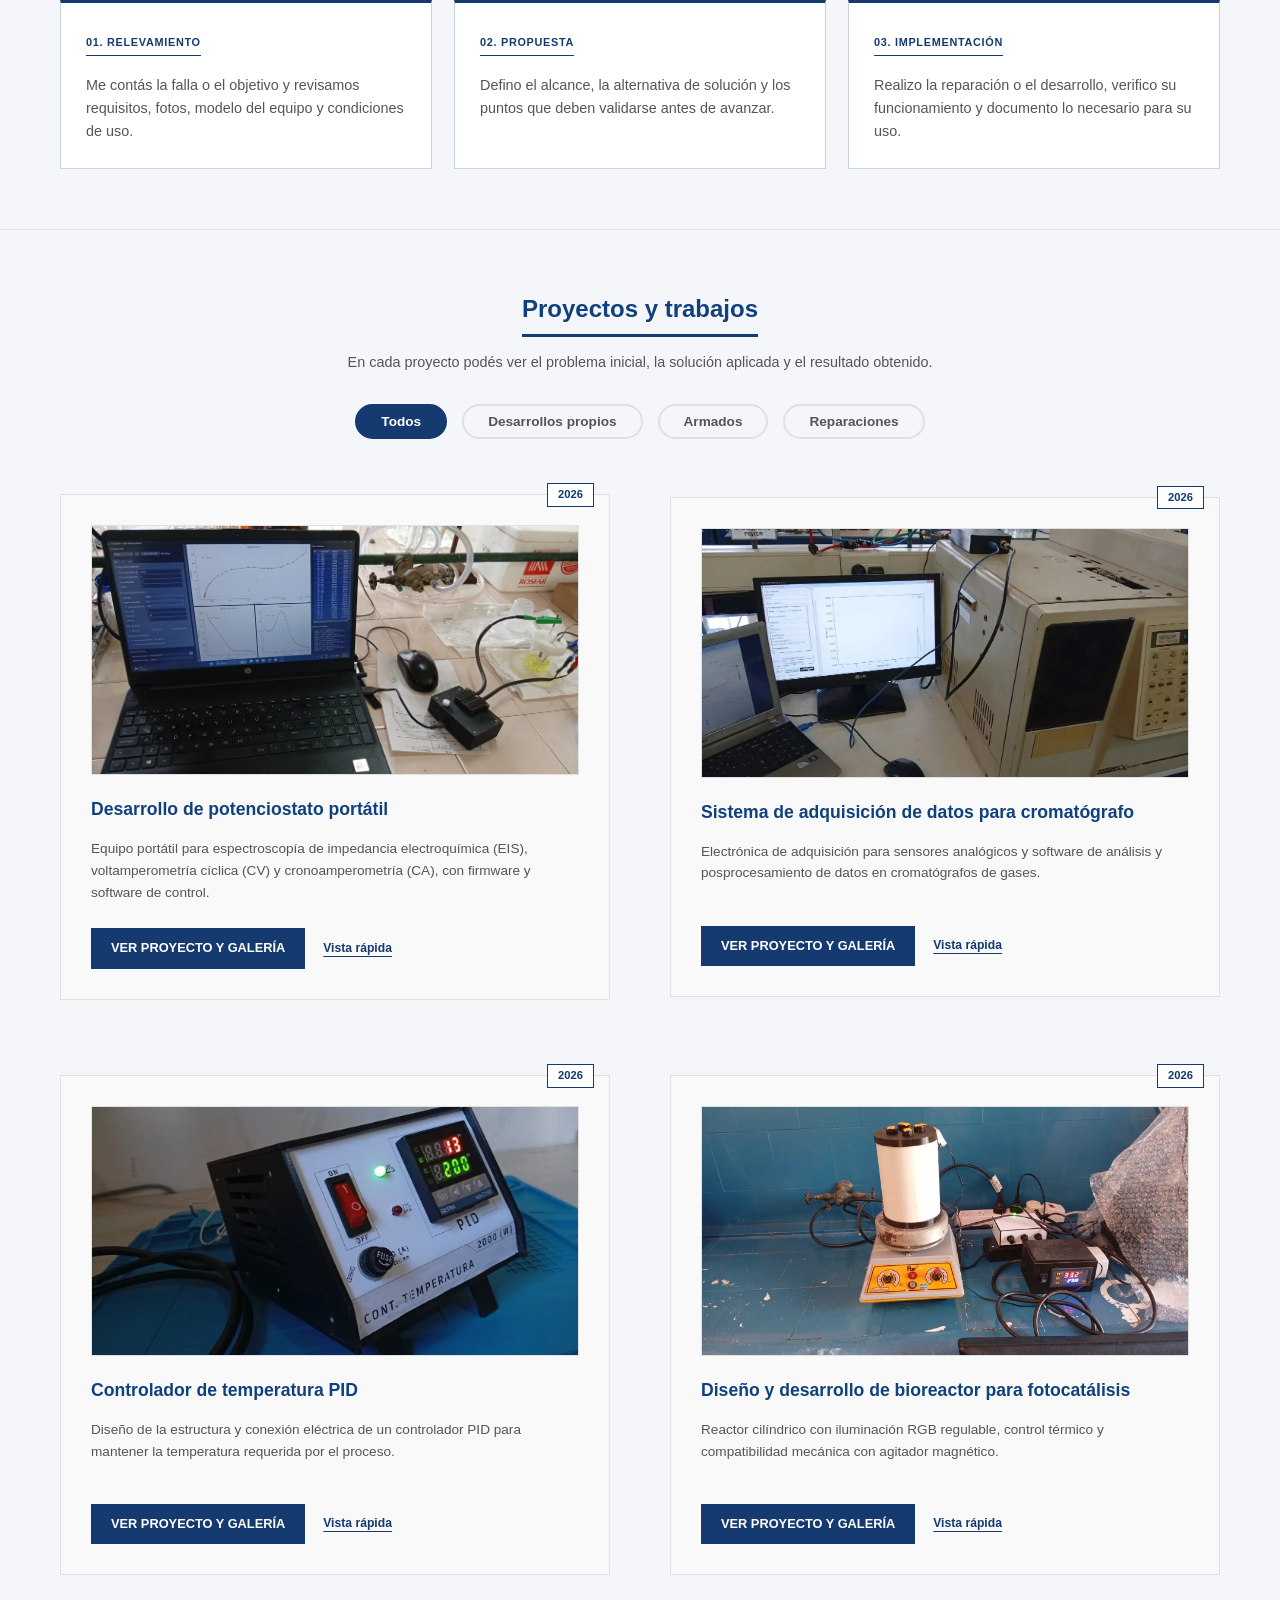
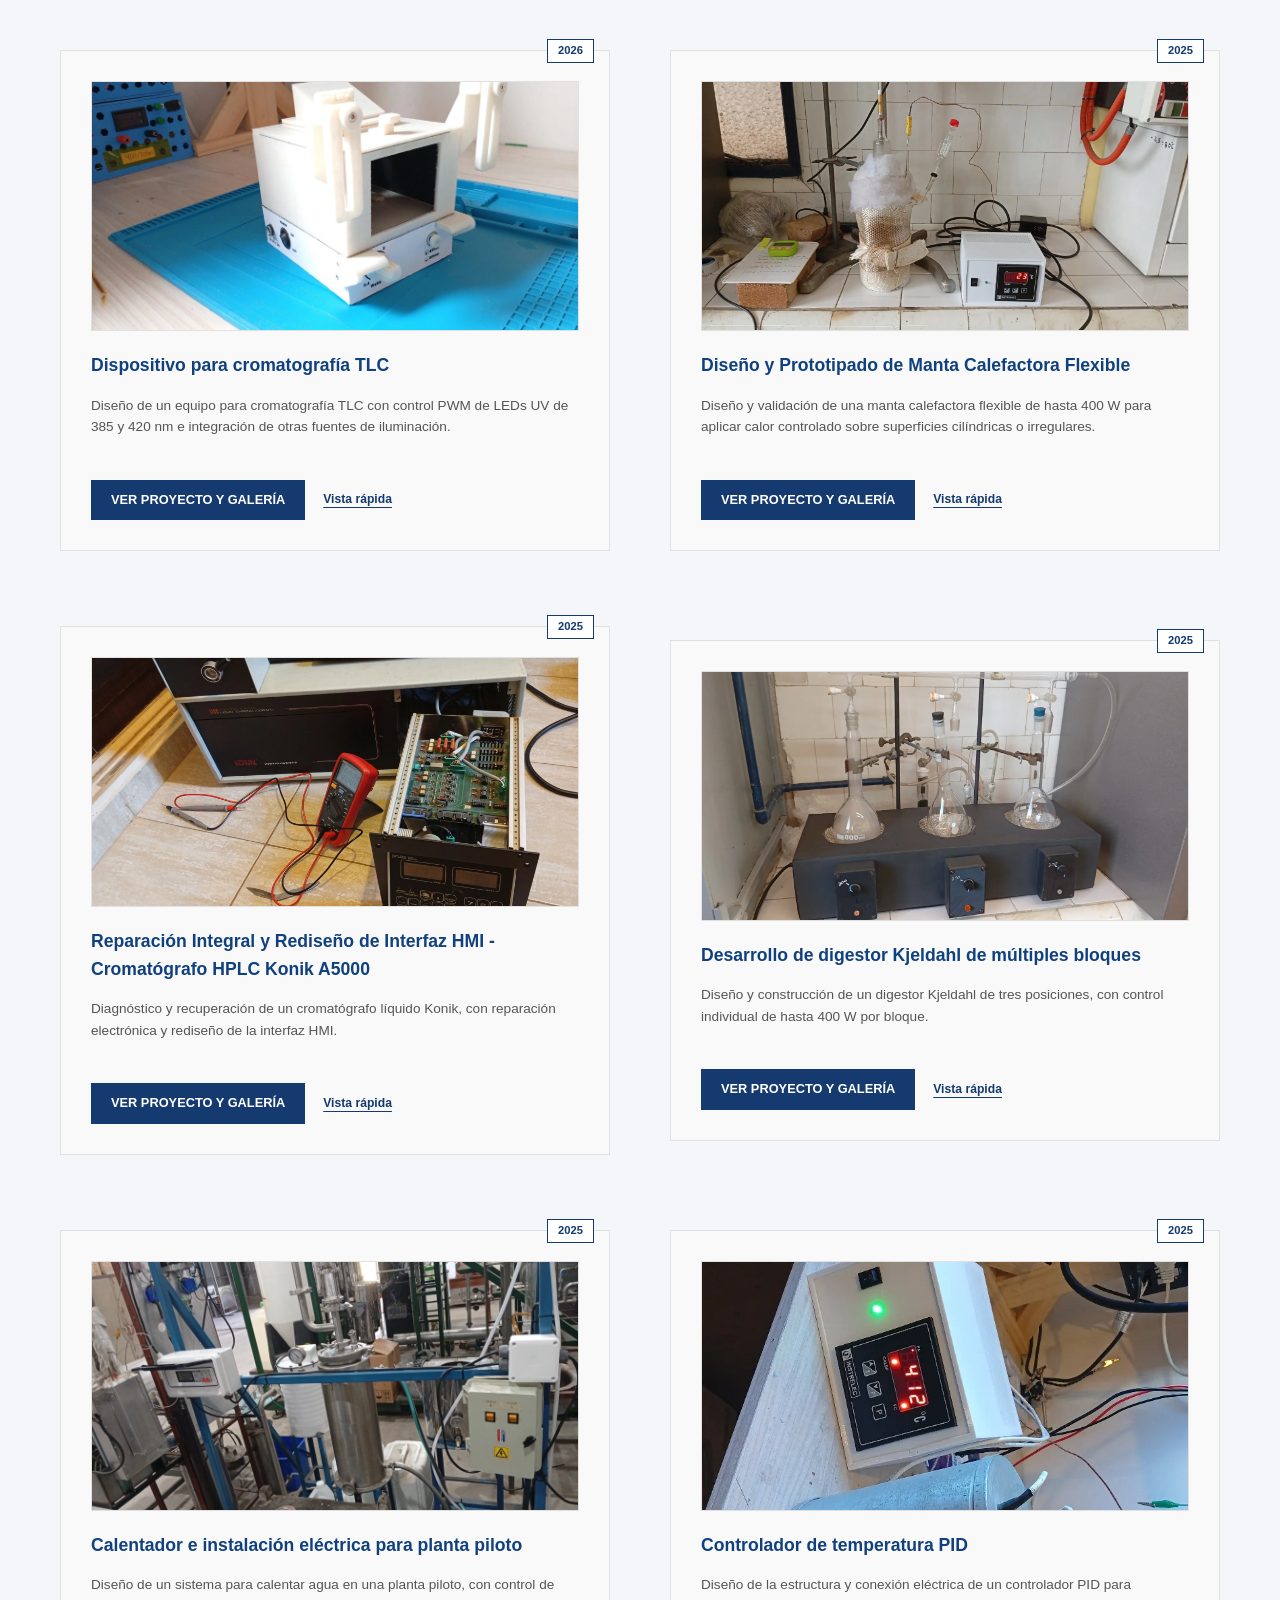
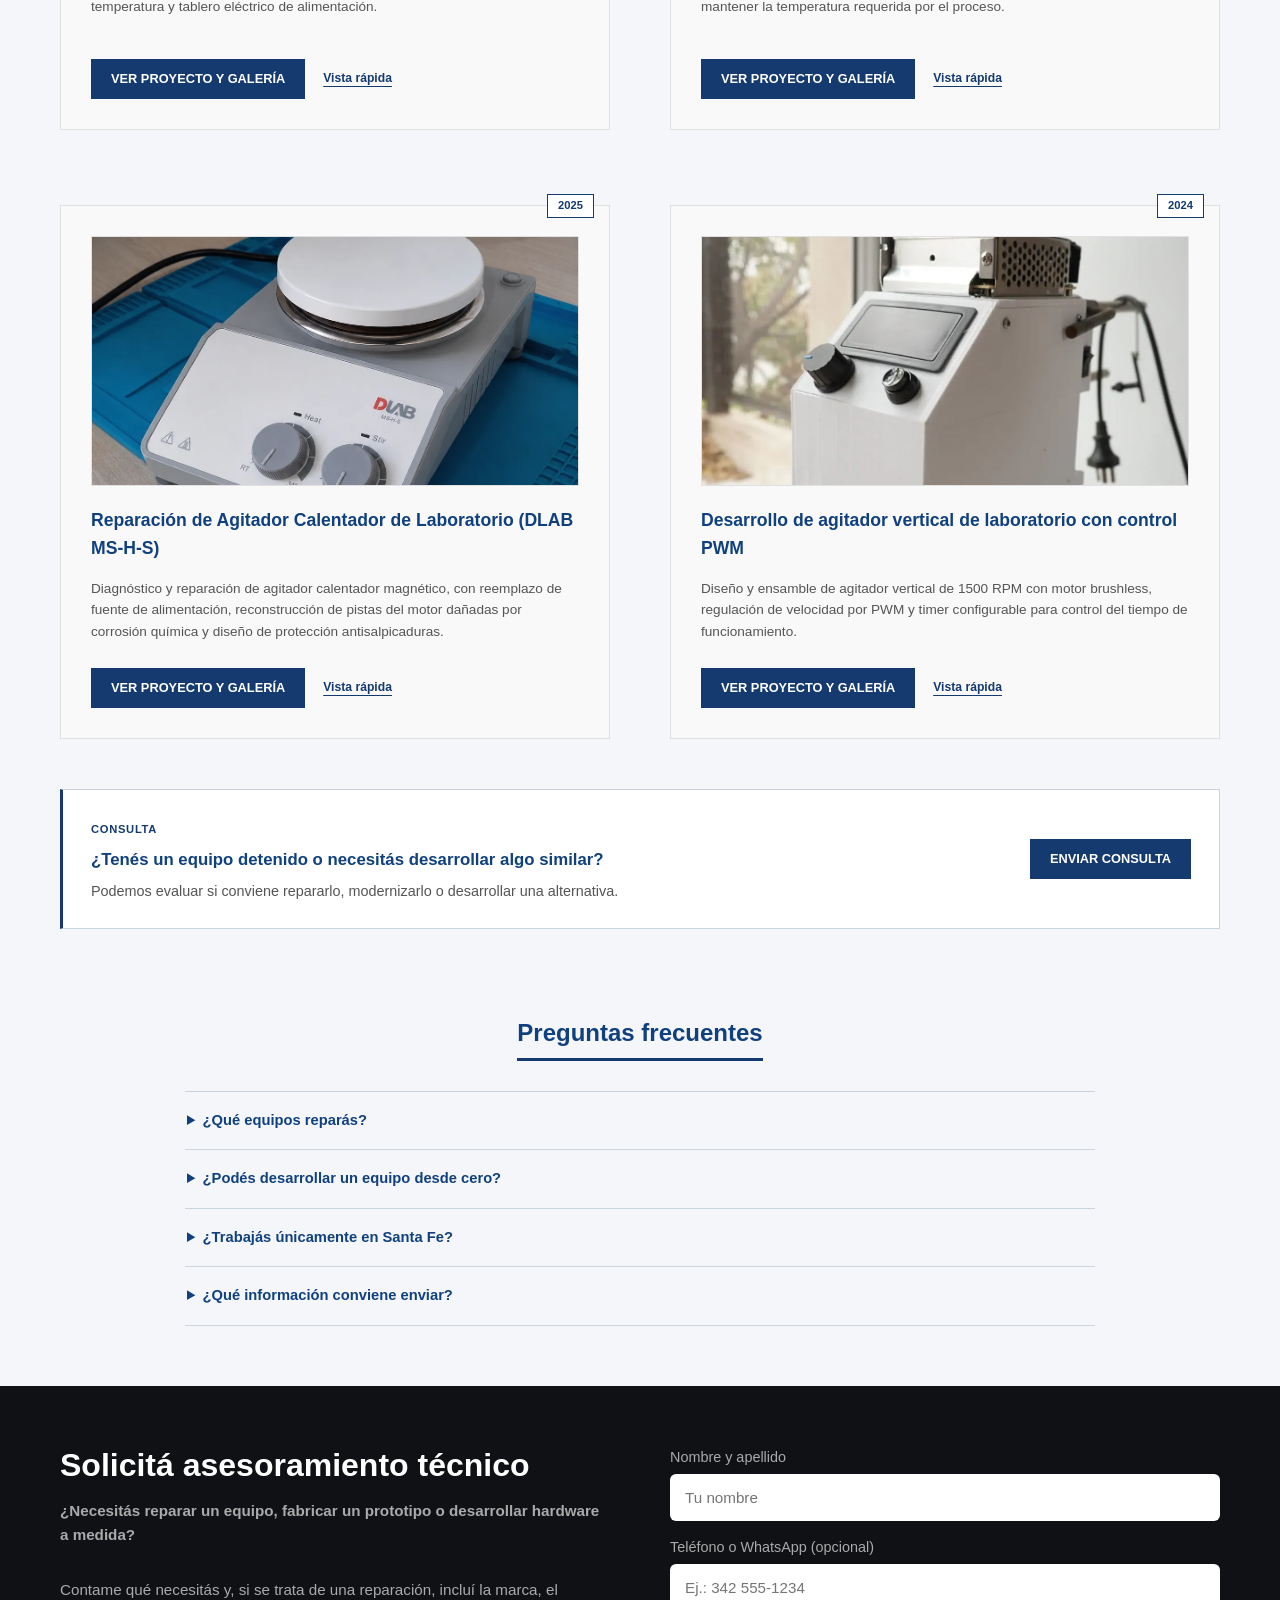
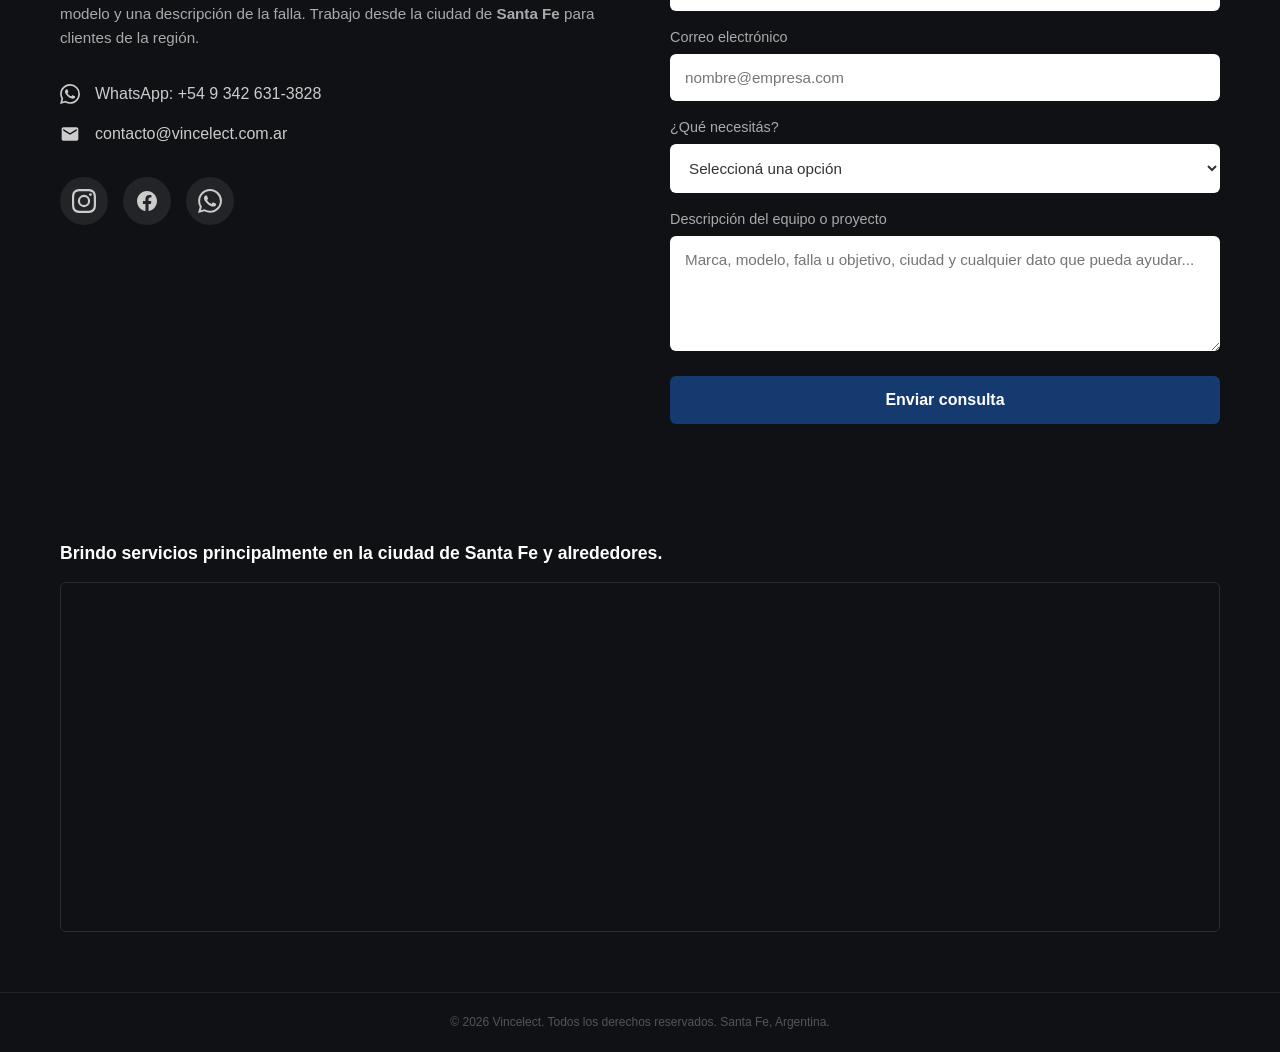
==== commit 07e8259d: "Fix removed potentiostat image references" ====
--- a/index.html
+++ b/index.html
@@ -381,7 +381,7 @@
                             <div class="modal-gallery-container">
                                 <img id="main-img-p4" src="potenciostato-portatil-eis-01.webp" class="modal-main-img" alt="Imagen en detalle: Desarrollo de potenciostato portátil">
                                 <div class="modal-thumbnails">
-                                    <img src="potenciostato-portatil-eis-01.webp" alt="Miniatura de la galería de Desarrollo de potenciostato portátil" onclick="cambiarImagen('main-img-p4', this.src)" class="thumb" loading="lazy"><img src="potenciostato-portatil-eis-02.webp" alt="Miniatura de la galería de Desarrollo de potenciostato portátil" onclick="cambiarImagen('main-img-p4', this.src)" class="thumb" loading="lazy"><img src="potenciostato-portatil-eis-03.webp" alt="Miniatura de la galería de Desarrollo de potenciostato portátil" onclick="cambiarImagen('main-img-p4', this.src)" class="thumb" loading="lazy"><img src="potenciostato-portatil-eis-04.webp" alt="Miniatura de la galería de Desarrollo de potenciostato portátil" onclick="cambiarImagen('main-img-p4', this.src)" class="thumb" loading="lazy">
+                                    <img src="potenciostato-portatil-eis-01.webp" alt="Miniatura de la galería de Desarrollo de potenciostato portátil" onclick="cambiarImagen('main-img-p4', this.src)" class="thumb" loading="lazy"><img src="potenciostato-portatil-eis-03.webp" alt="Miniatura de la galería de Desarrollo de potenciostato portátil" onclick="cambiarImagen('main-img-p4', this.src)" class="thumb" loading="lazy"><img src="potenciostato-portatil-eis-04.webp" alt="Miniatura de la galería de Desarrollo de potenciostato portátil" onclick="cambiarImagen('main-img-p4', this.src)" class="thumb" loading="lazy">
                                 </div>
                             </div>
                             <div class="modal-info">
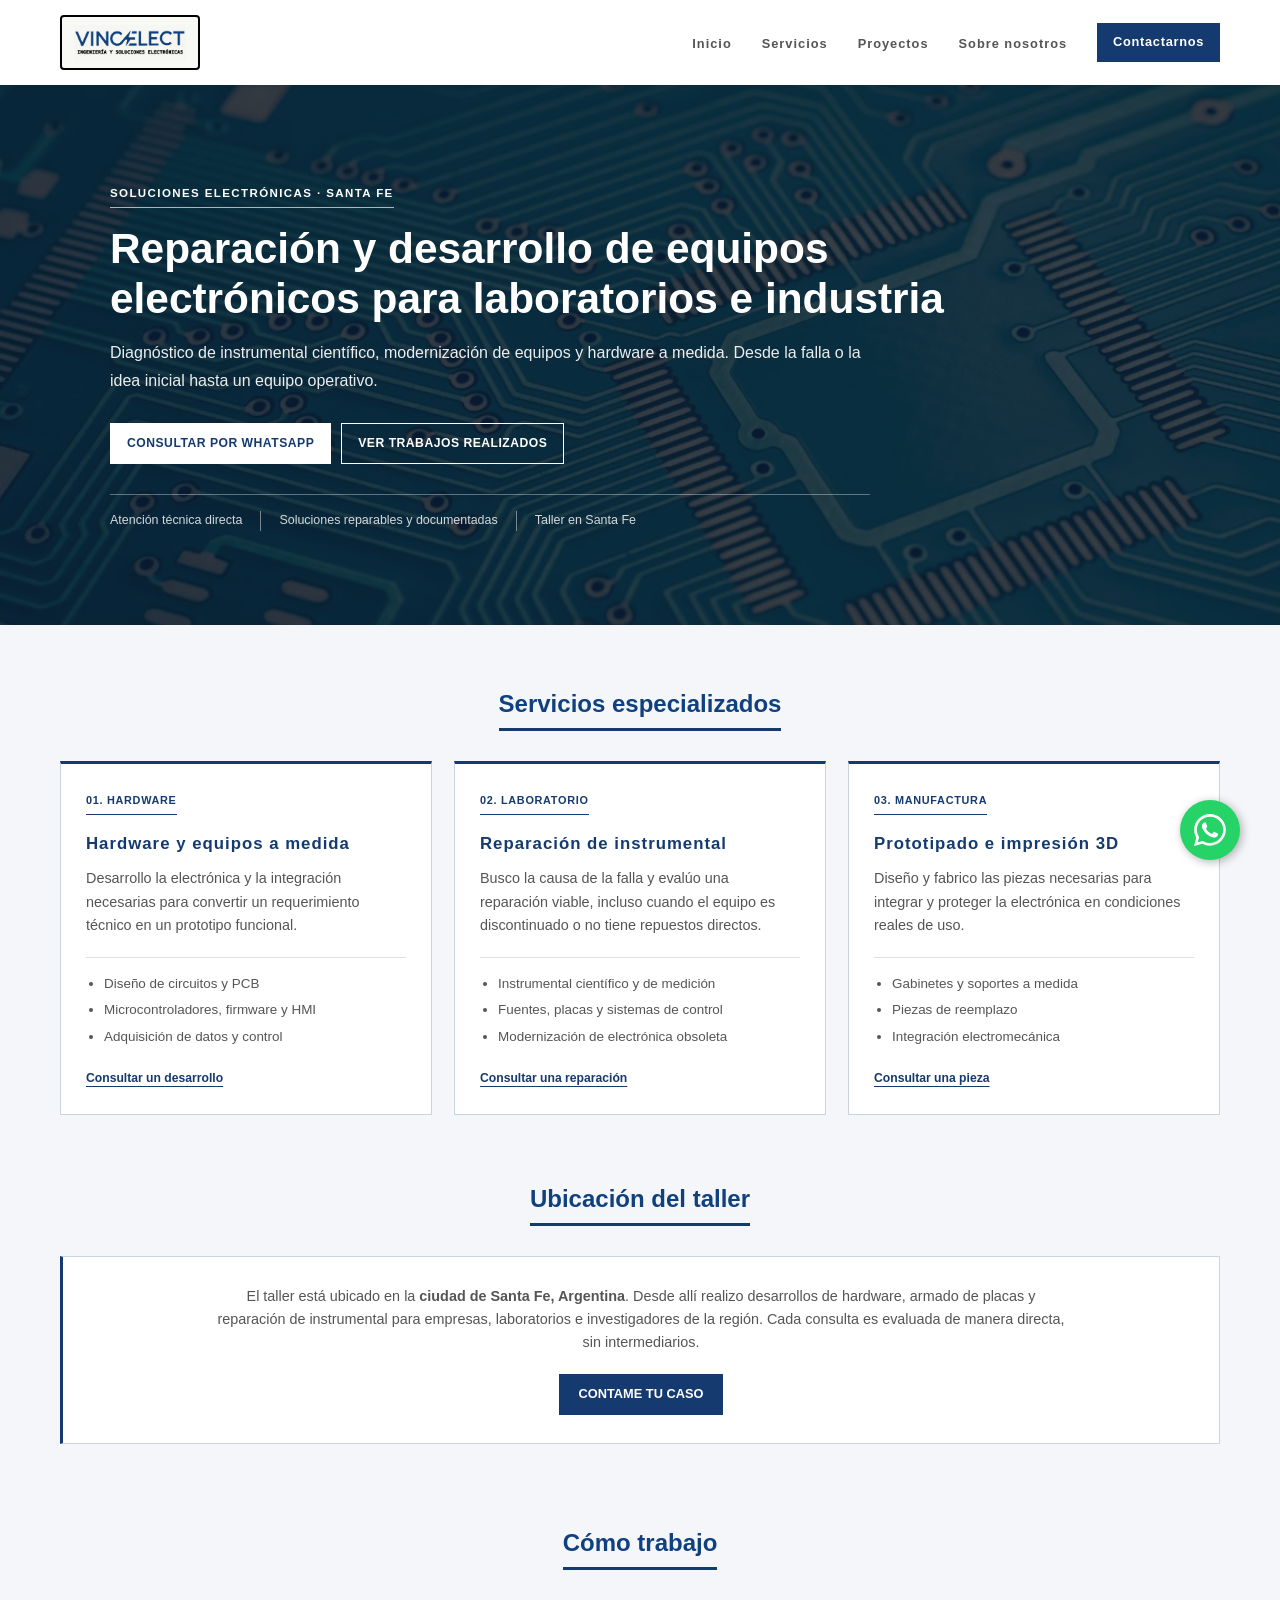
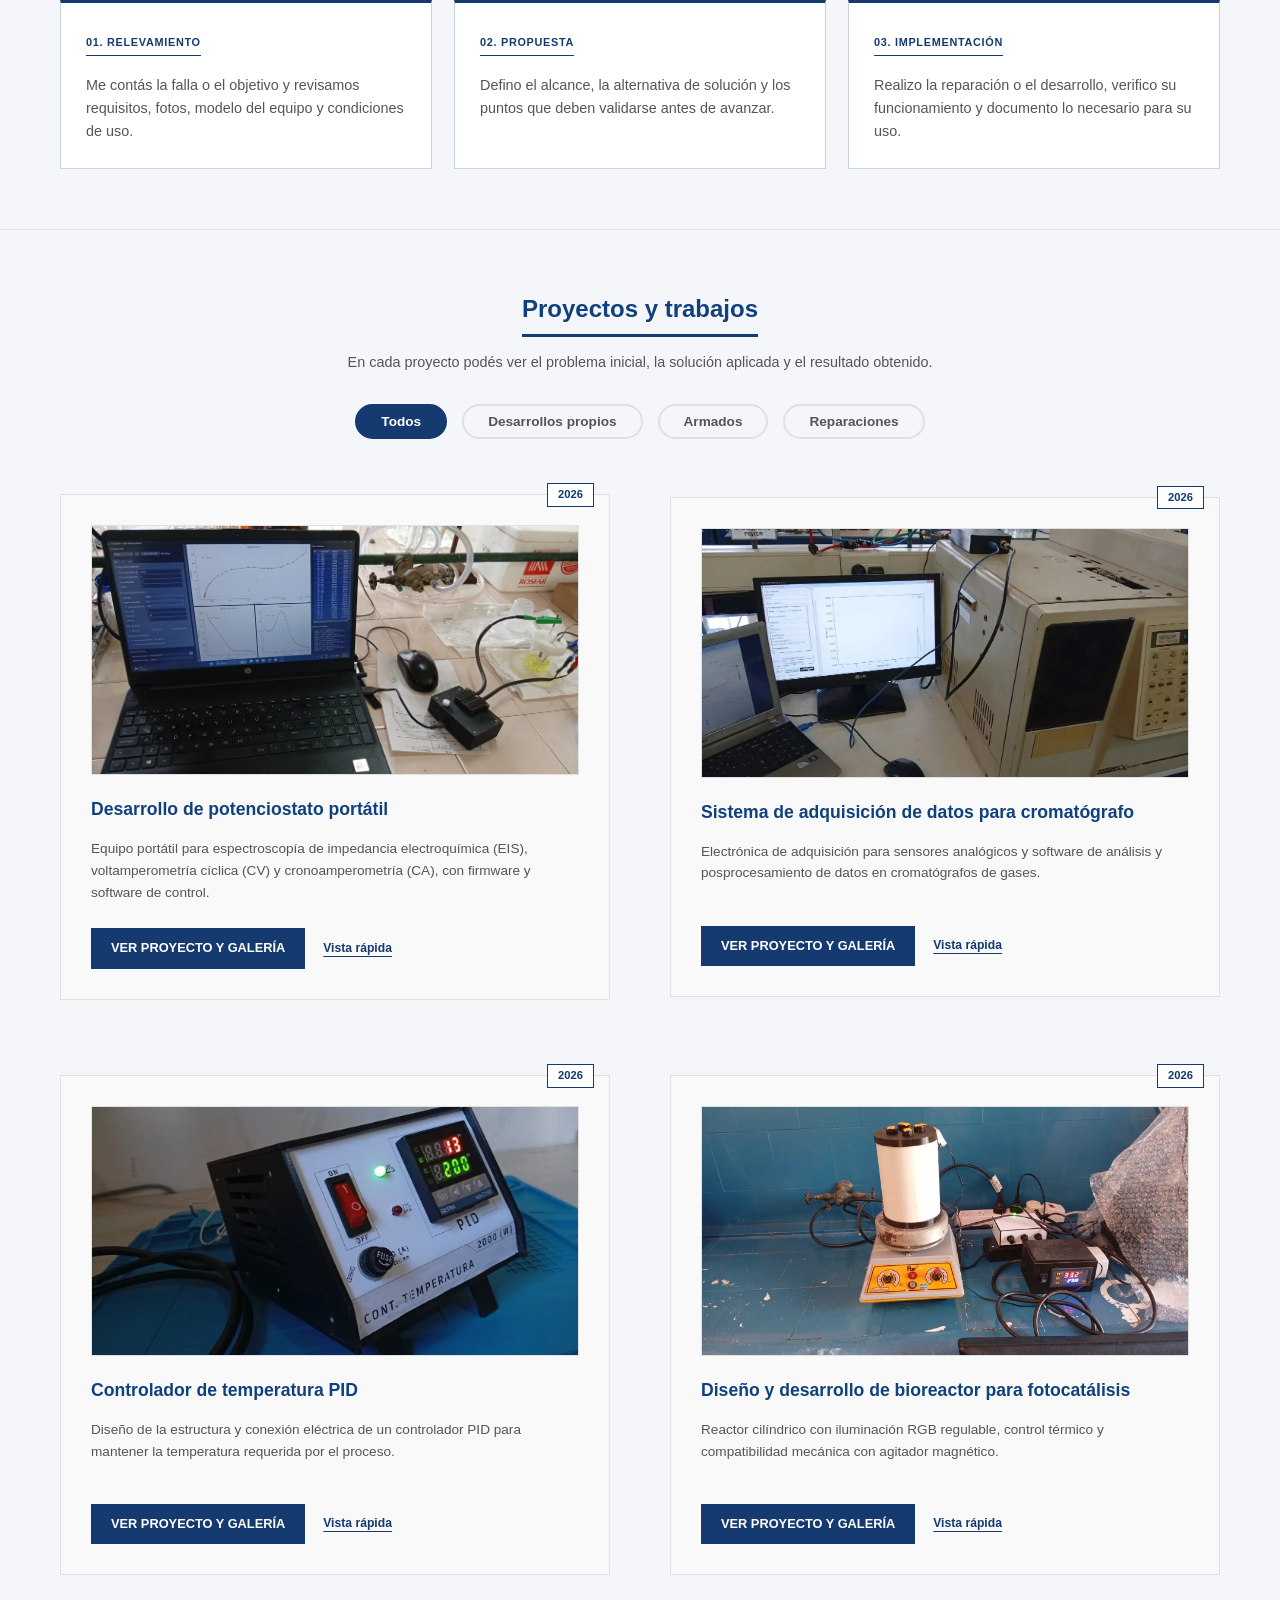
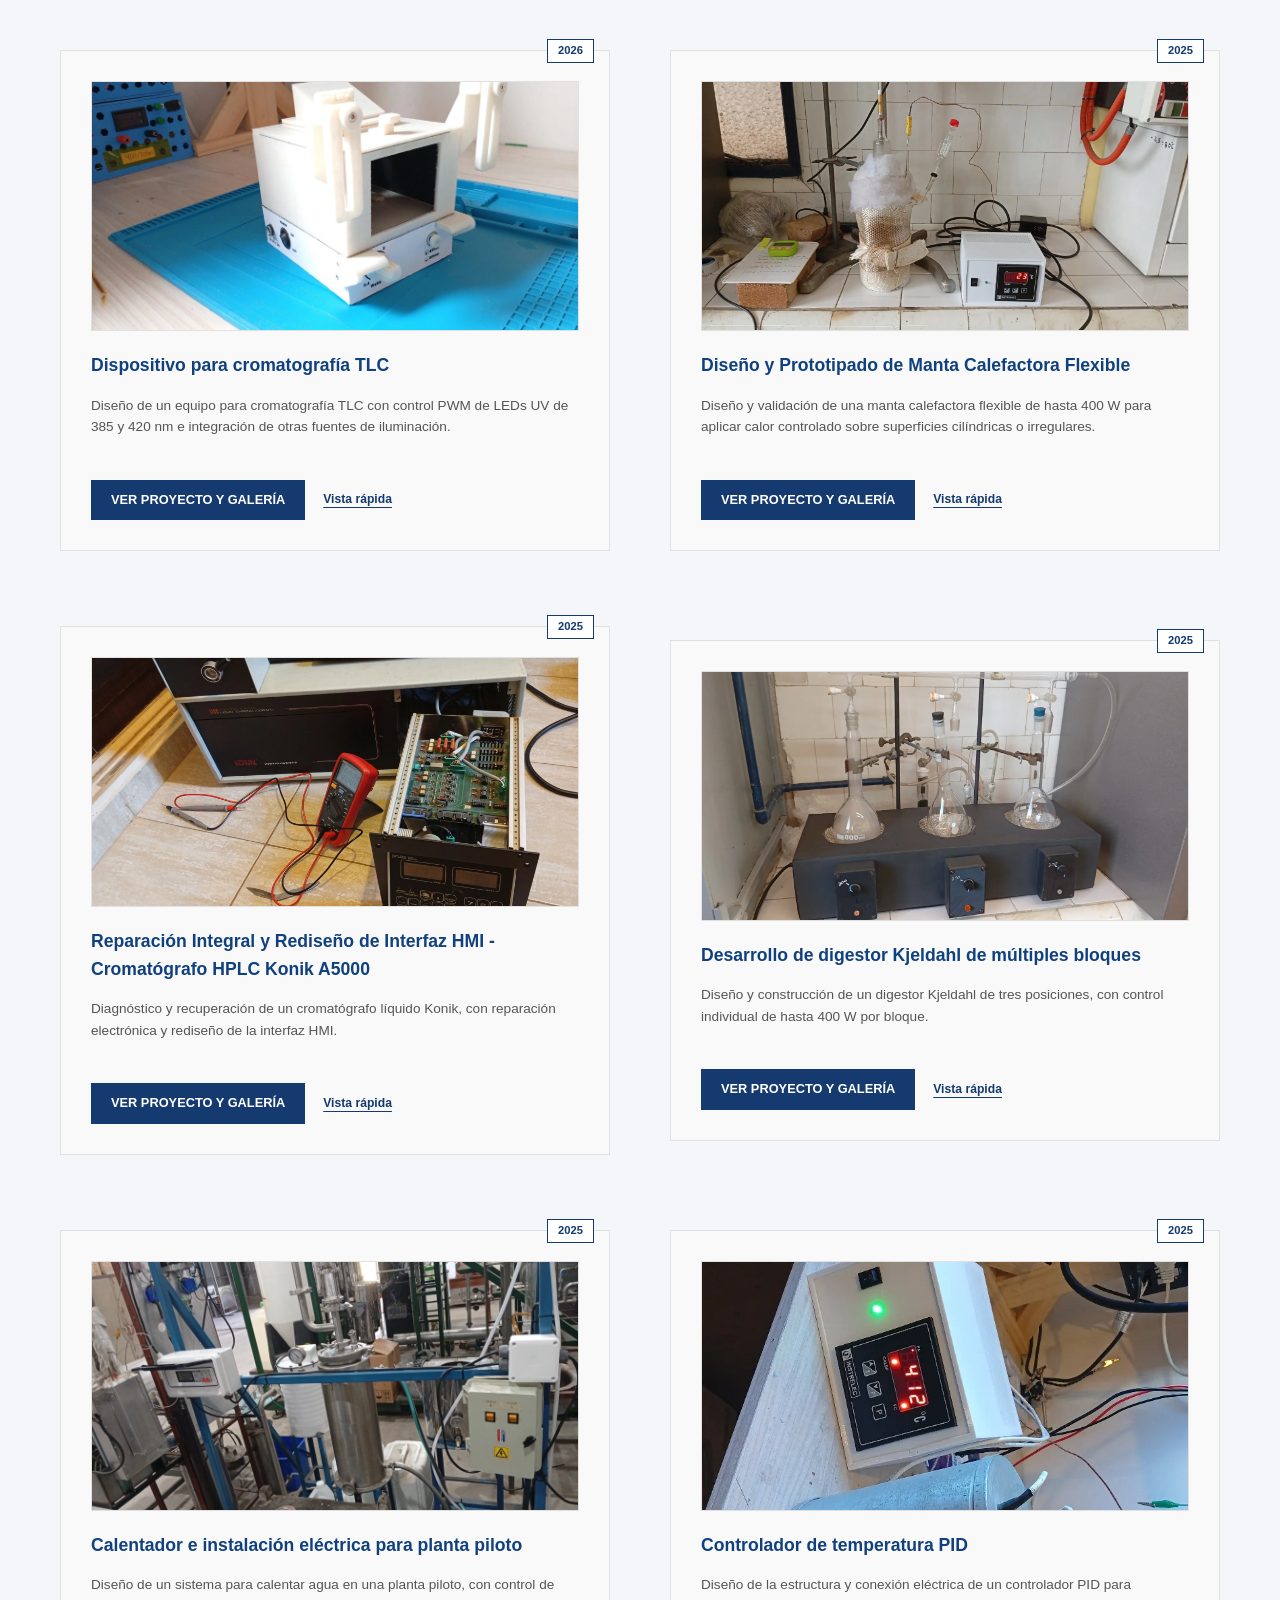
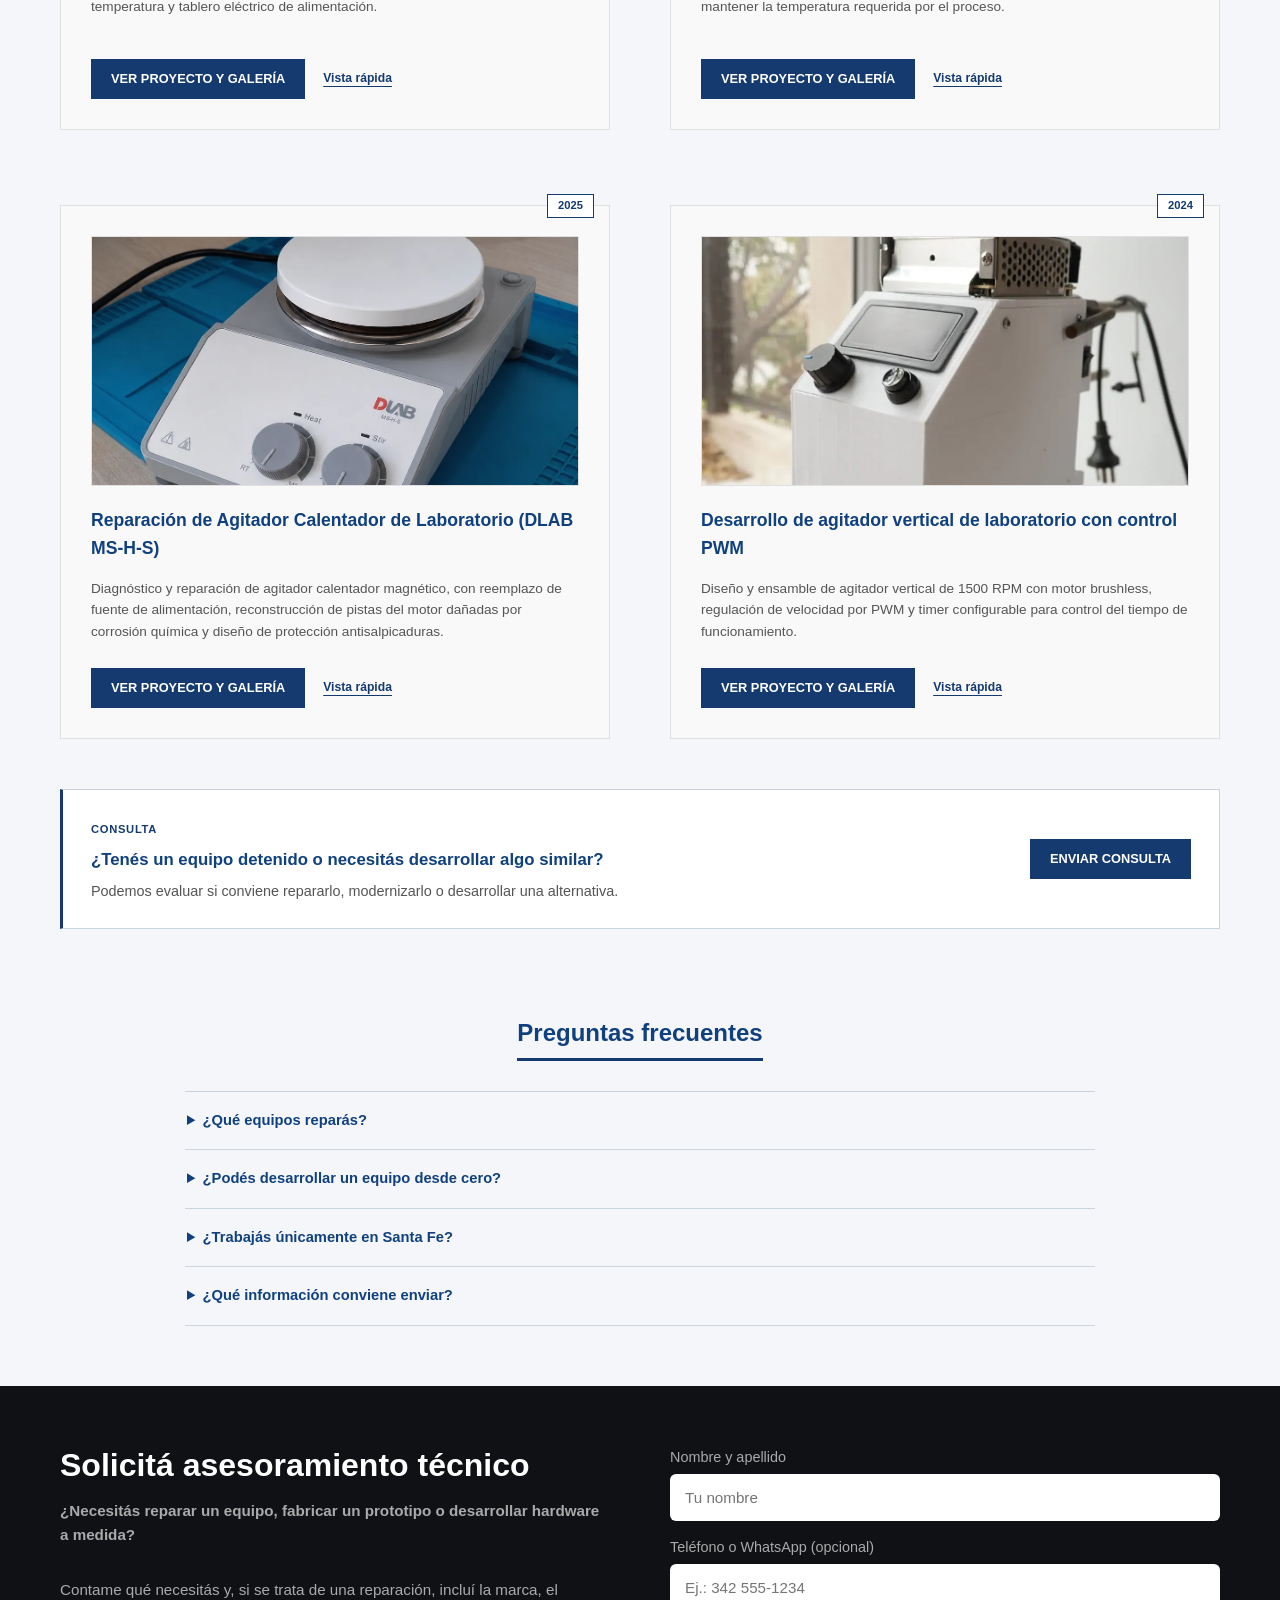
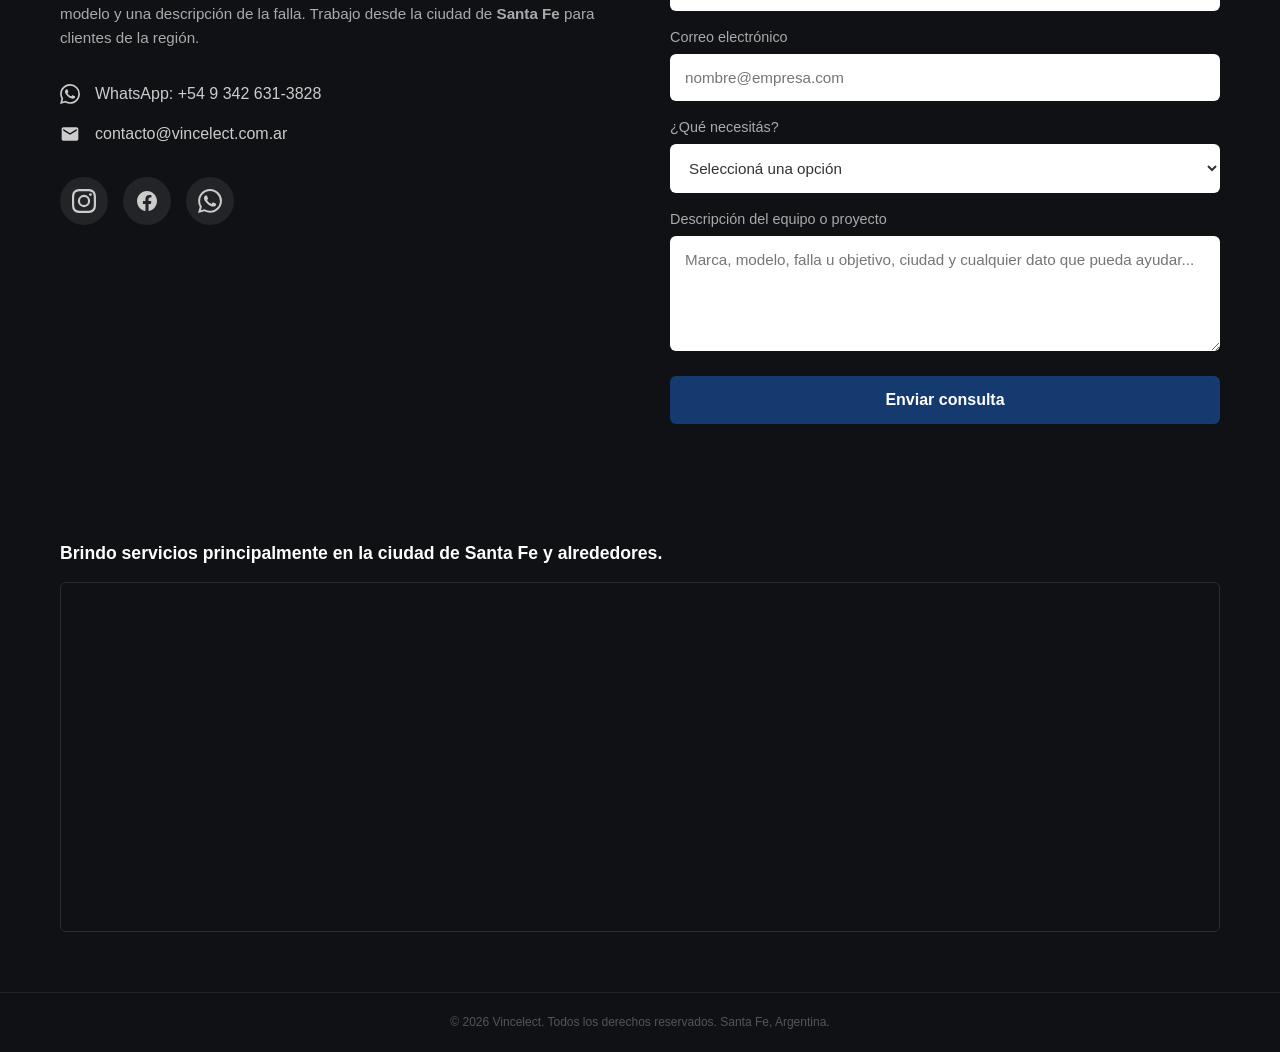
==== commit 2a31a084: "Restore potentiostat image fix and update homepage heading" ====
--- a/index.html
+++ b/index.html
@@ -140,7 +140,7 @@
             </div>
             <div class="container hero-content">
                 <p class="eyebrow">SOLUCIONES ELECTRÓNICAS · SANTA FE</p>
-                <h1>Reparo y desarrollo equipos electrónicos para laboratorios e industria</h1>
+                <h1>Reparación y desarrollo de equipos electrónicos para laboratorios e industria</h1>
                 <p class="hero-lead">Diagnóstico de instrumental científico, modernización de equipos y hardware a medida. Desde la falla o la idea inicial hasta un equipo operativo.</p>
                 <div class="hero-actions">
                     <a class="btn-primary" href="https://wa.me/5493426313828?text=Hola%20Ayrton,%20vi%20la%20web%20de%20Vincelect%20y%20quiero%20consultarte%20por%20un%20equipo." target="_blank" rel="noopener noreferrer">CONSULTAR POR WHATSAPP</a>
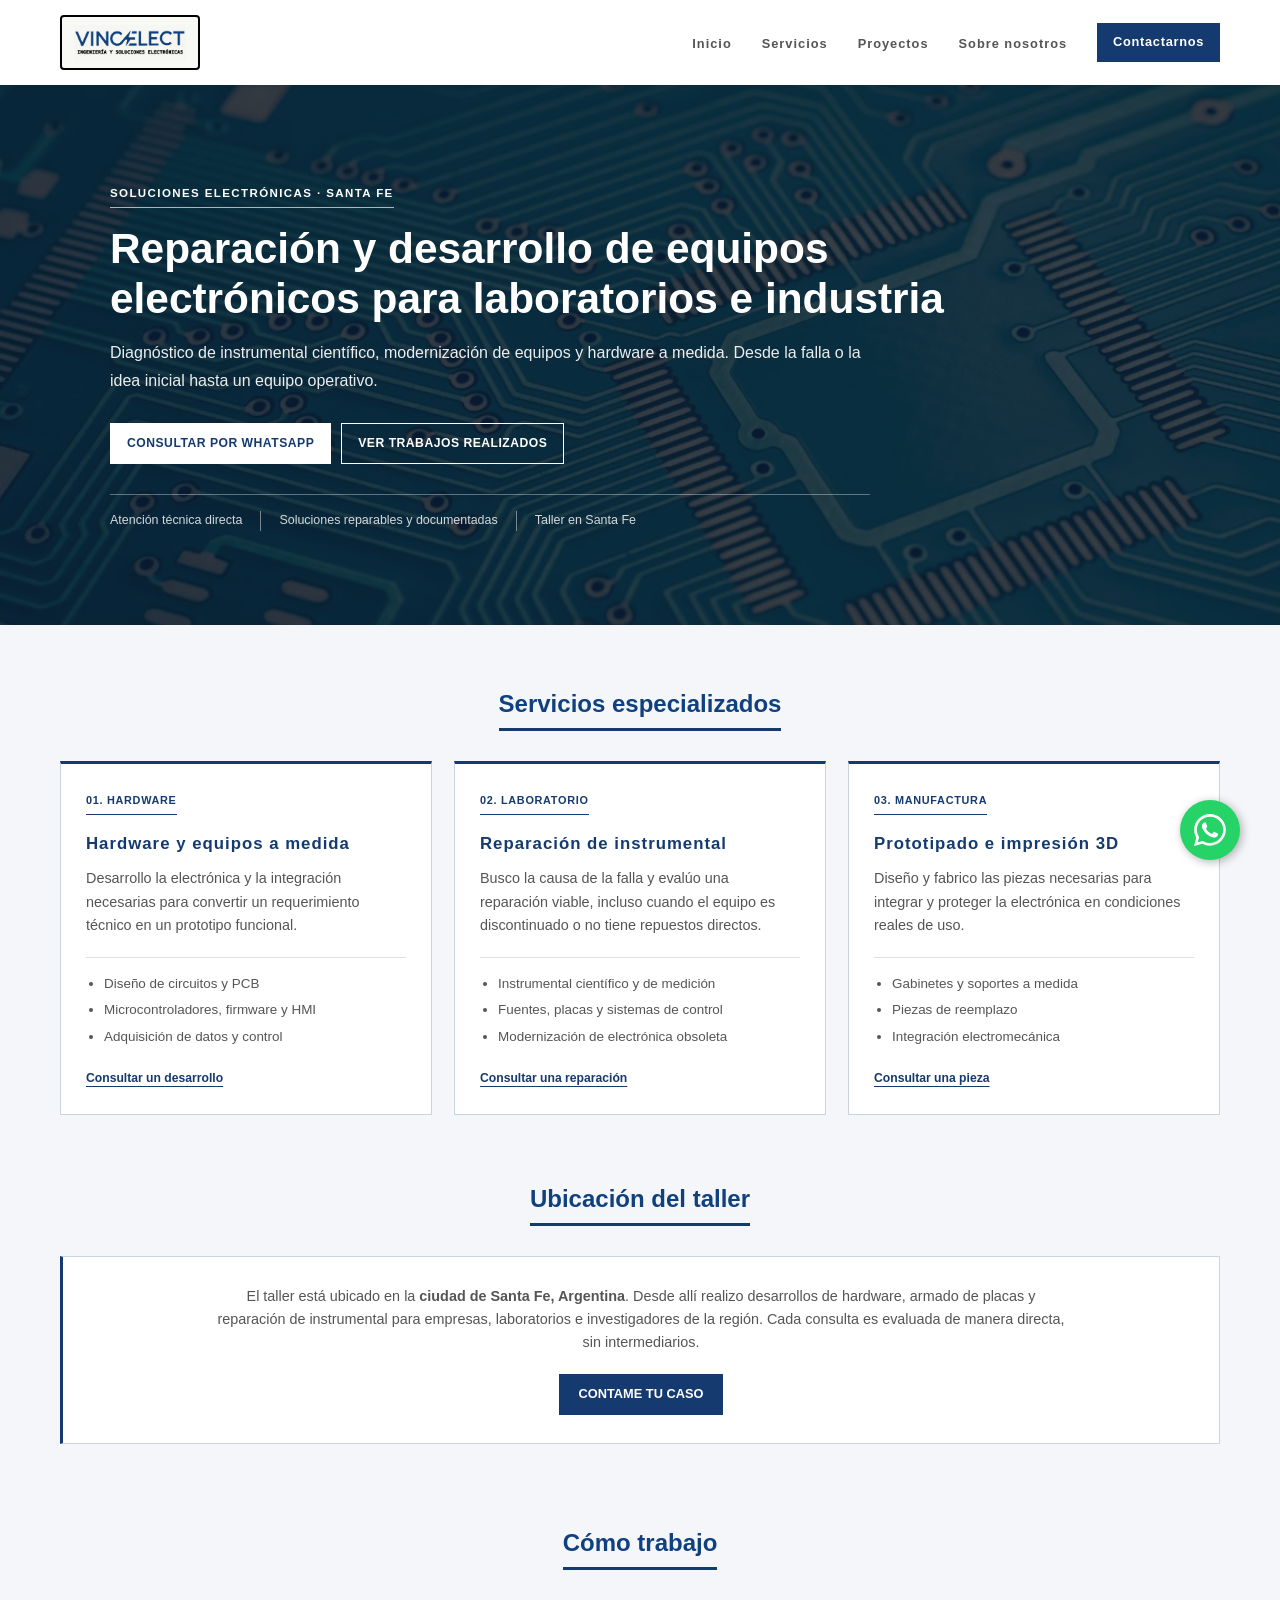
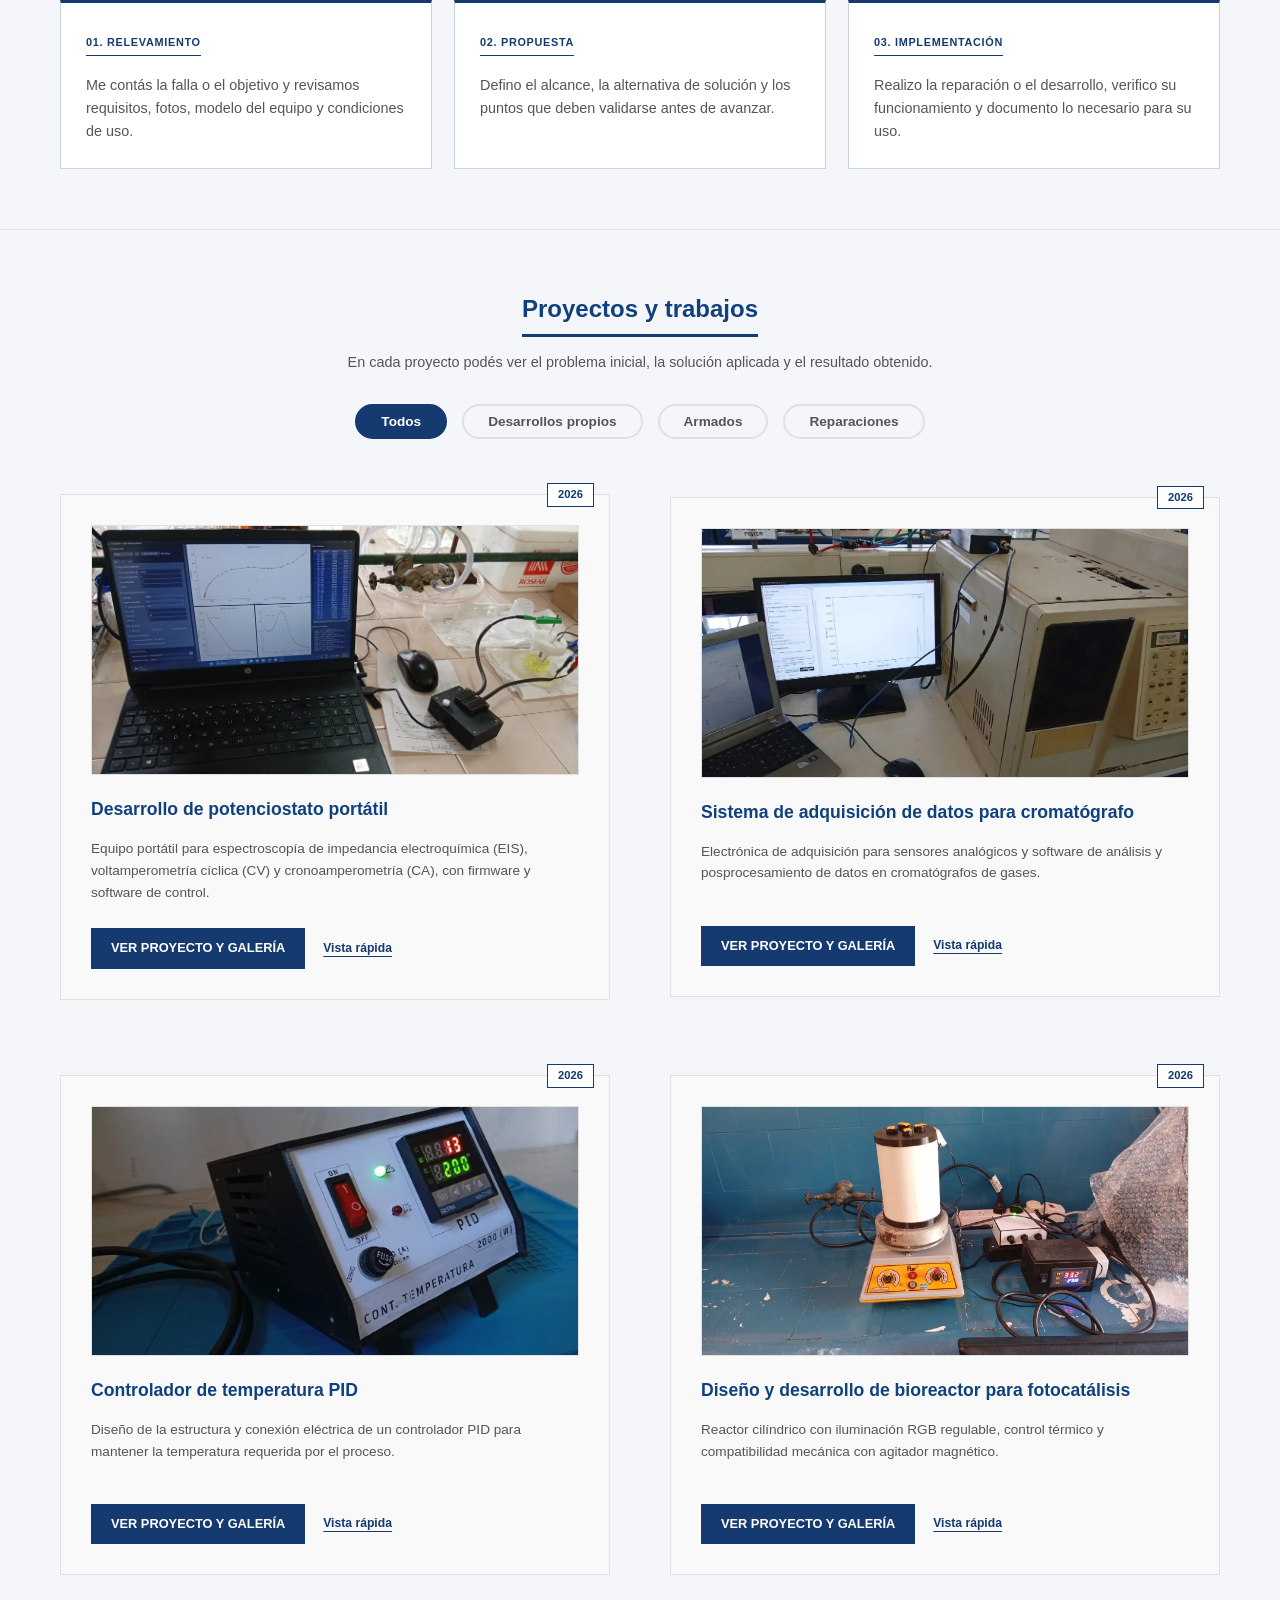
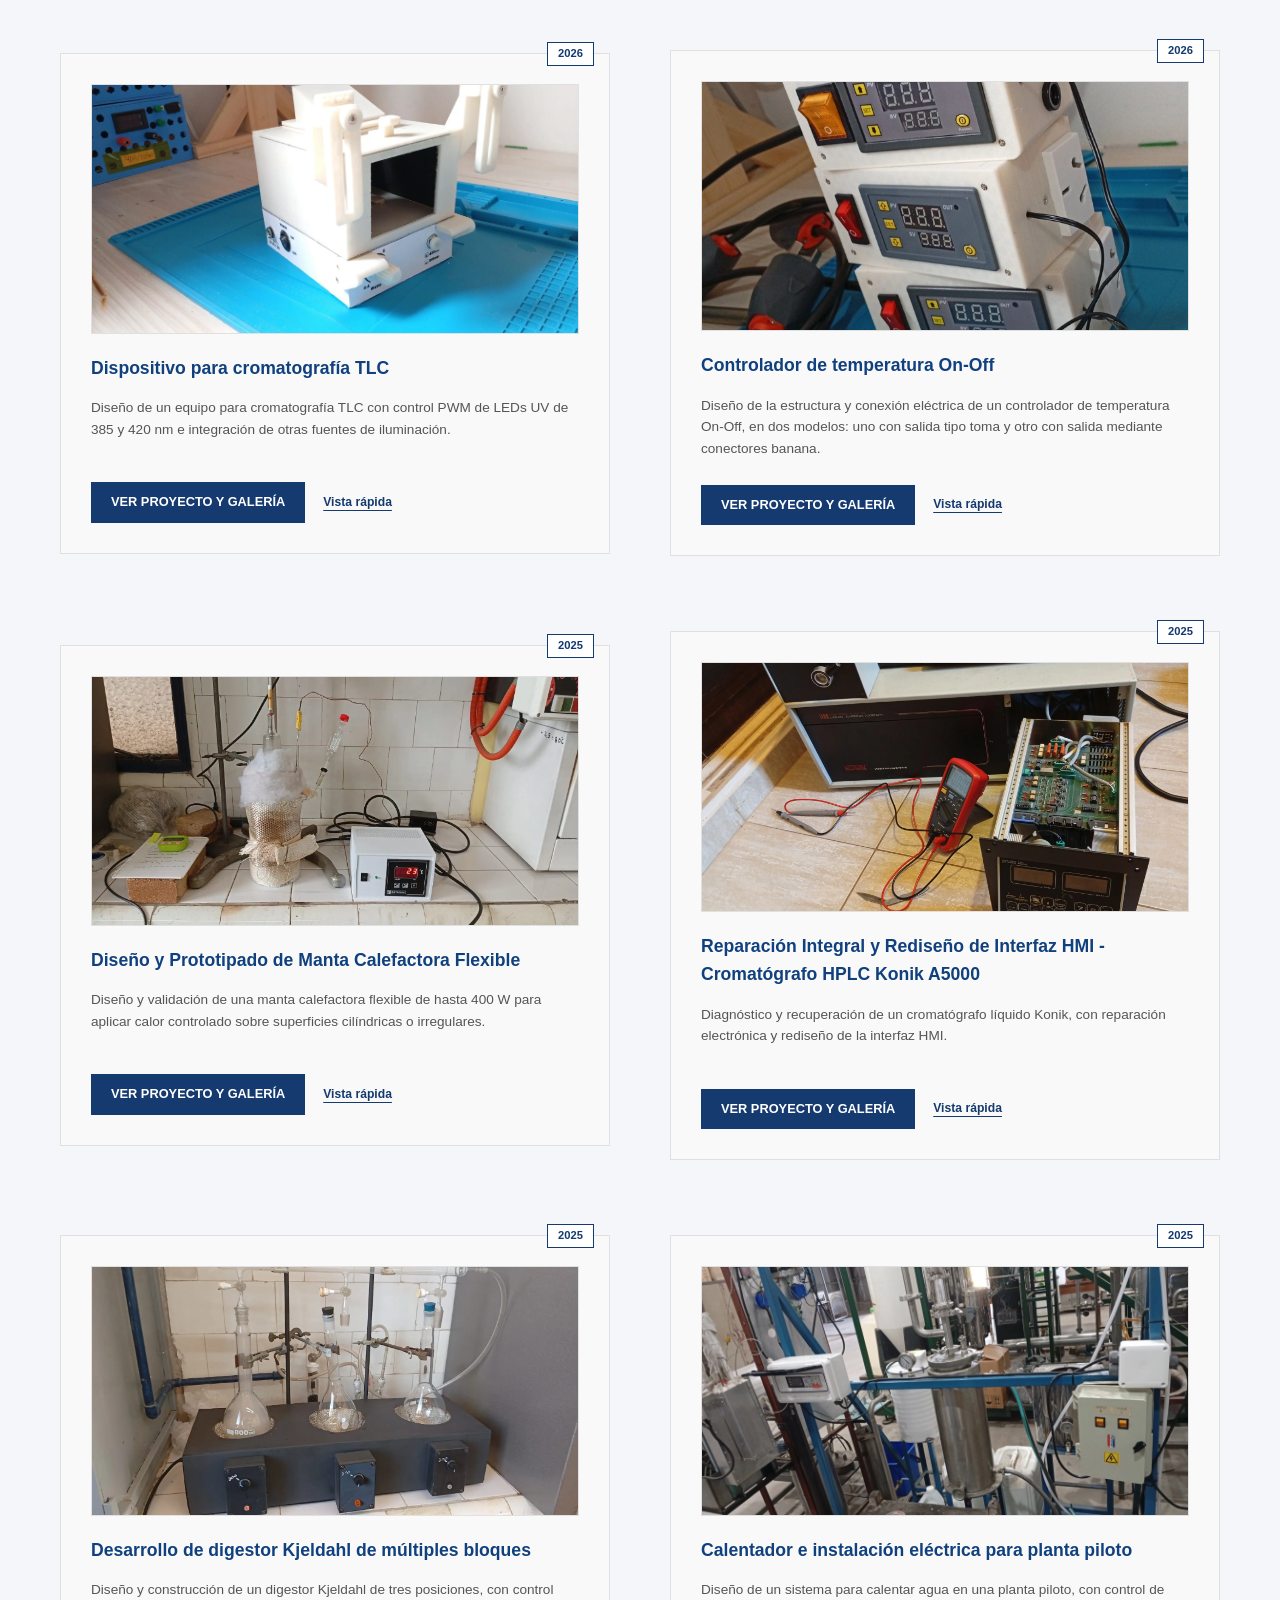
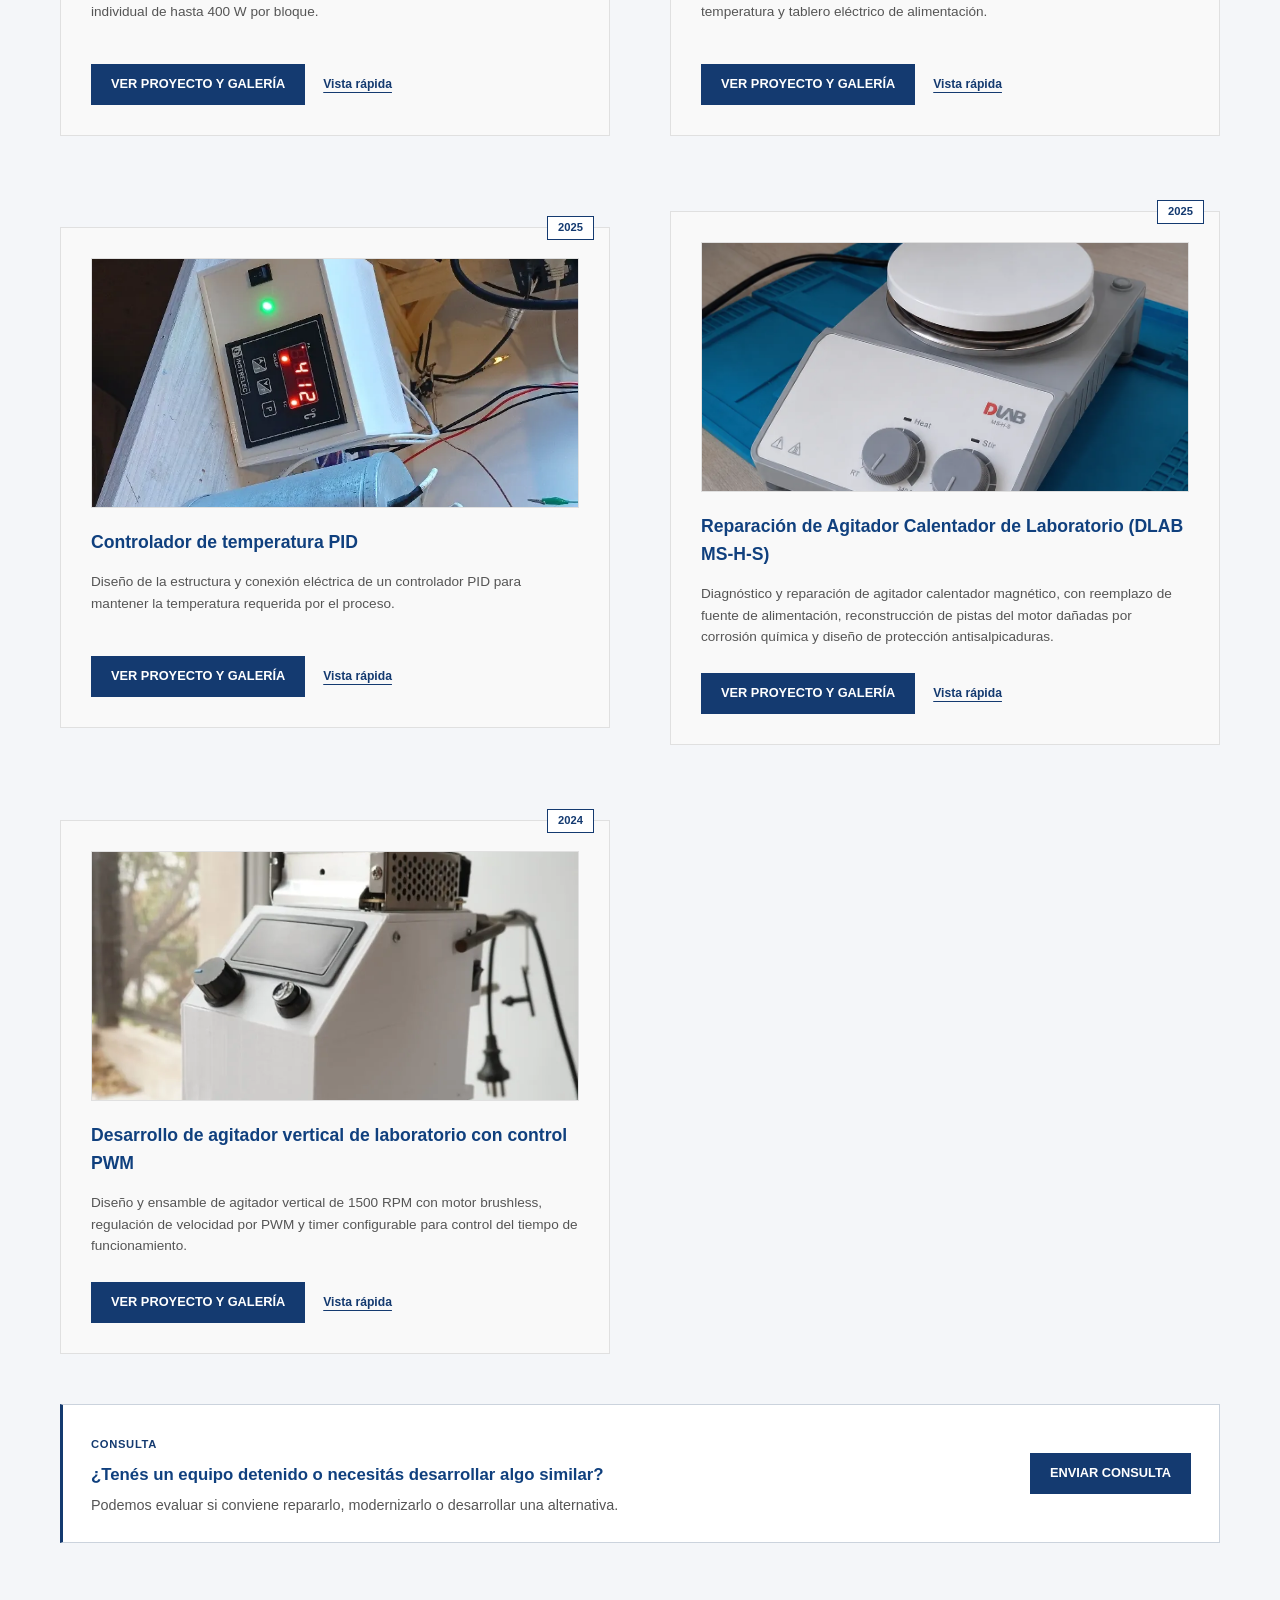
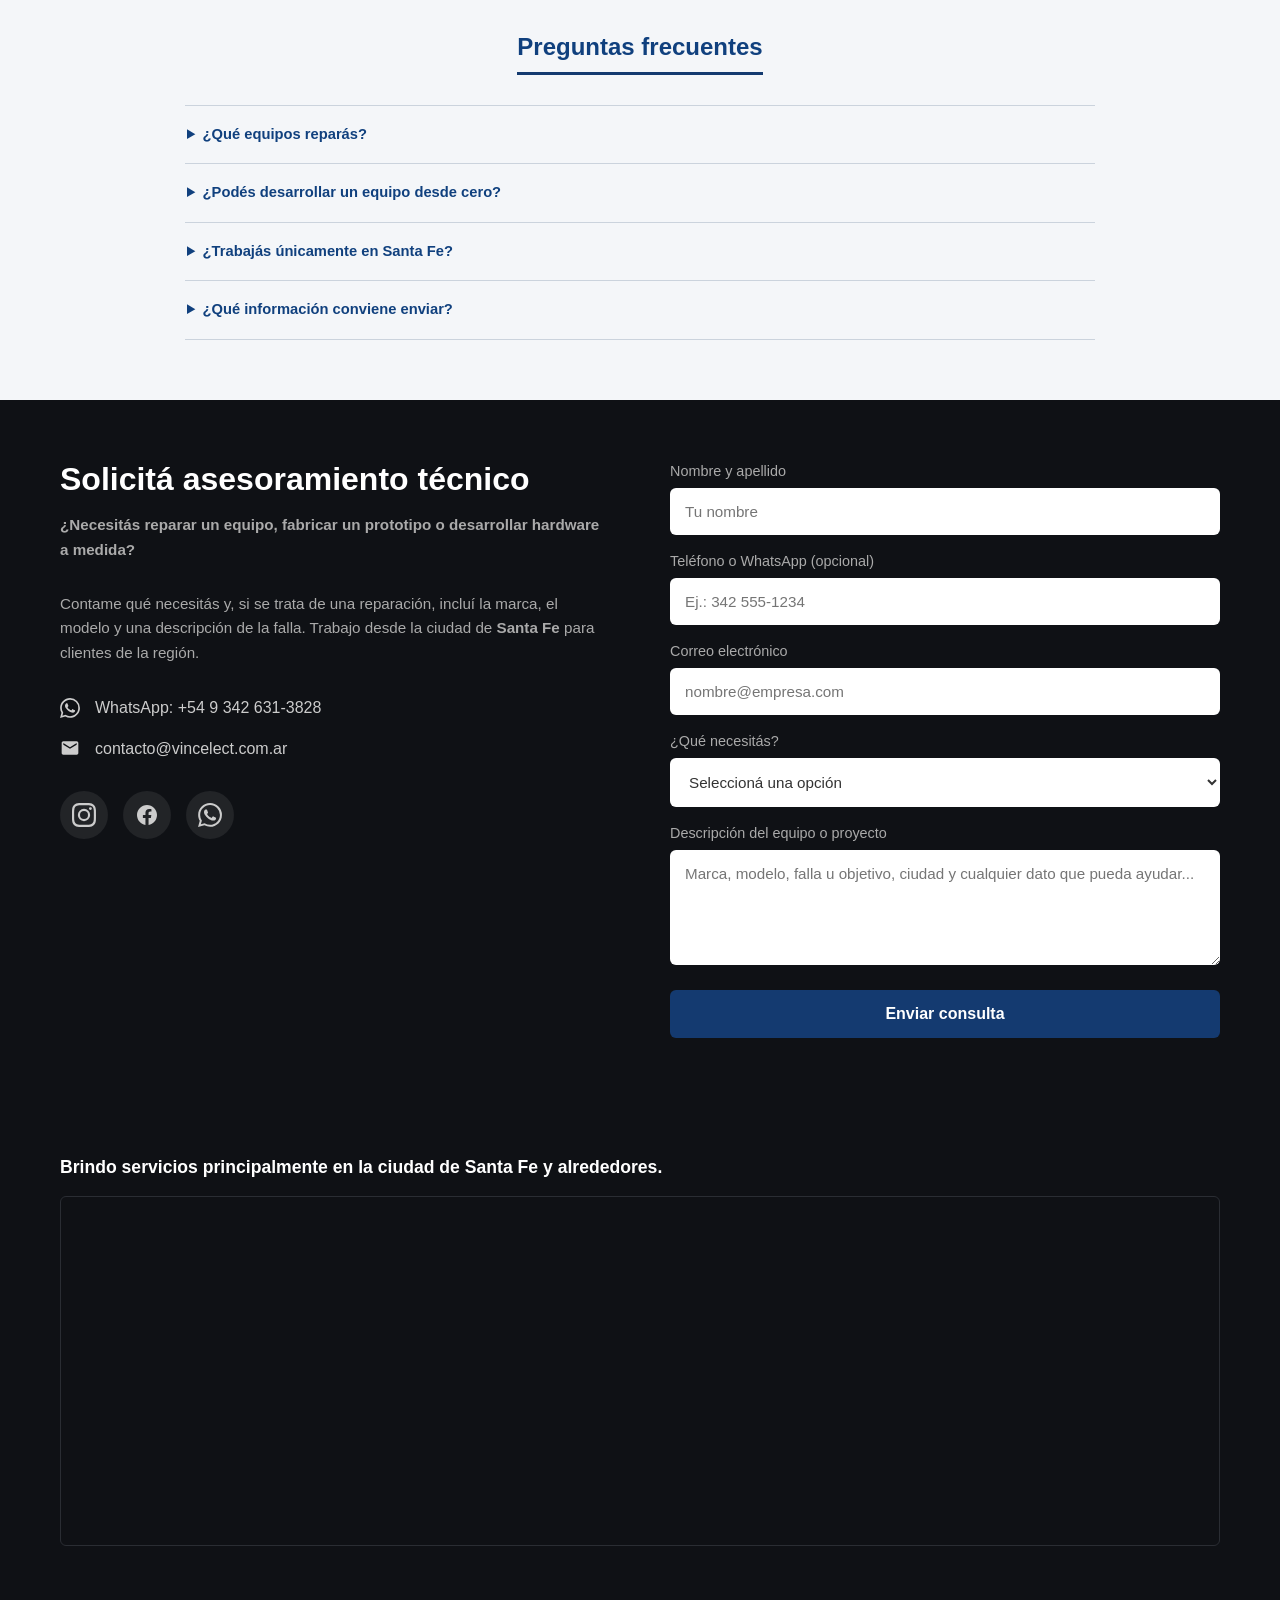
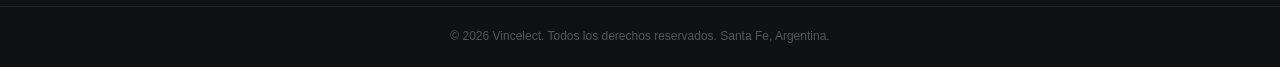
==== commit b760443b: "Add On-Off temperature controller project with outlet and banana models" ====
--- a/index.html
+++ b/index.html
@@ -293,6 +293,17 @@
                         <a href="#modal-proyecto-3" class="service-link">Vista rápida</a>
                     </div>
                 </div>
+                <div class="project-card" data-tipo="armado">
+                    <img src="controlador-temperatura-on-off-modelos-01.webp" alt="Vista miniatura del proyecto: Controlador de temperatura On-Off" class="card-img" loading="lazy">
+                    <span class="badge right">2026</span>
+                    <h3>Controlador de temperatura On-Off</h3>
+                    <p>Diseño de la estructura y conexión eléctrica de un controlador de temperatura On-Off, en dos modelos: uno con salida tipo toma y otro con salida mediante conectores banana.</p>
+                    <div class="project-links">
+                        <a href="/proyectos/controlador-temperatura-on-off/" class="btn-primary">VER PROYECTO Y GALERÍA</a>
+                        <a href="#modal-proyecto-13" class="service-link">Vista rápida</a>
+                    </div>
+                </div>
+
                 <div class="project-card" data-tipo="desarrollo">
                     <img src="manta-calefactora-flexible-01.webp" alt="Vista miniatura del proyecto: Diseño y Prototipado de Manta Calefactora Flexible" class="card-img" loading="lazy">
                     <span class="badge right">2025</span>
@@ -562,6 +573,46 @@
                         <h4 class="info-title">📈 4. BENEFICIOS</h4>
                         <ul class="info-list">
                             <li>Dispositivo funcional, compacto y de muy bajo costo.</li><li>Iluminación homogénea para mejorar la observación de las placas TLC.</li><li>Estructura compatible con múltiples tubos de iluminación y formas de registro.</li>
+                        </ul>
+                    </div>
+                            </div>
+                        </div>
+                    </div>
+                </div>
+                <div id="modal-proyecto-13" class="modal-overlay">
+                    <div class="modal-content">
+                        <a href="#proyectos" class="modal-close" aria-label="Cerrar modal de proyecto">×</a>
+                        <div class="modal-header">
+                            <span class="tag-title">CONTROL DE TEMPERATURA</span>
+                            <span class="tag-date">2026-03</span>
+                            <h2>Controlador de temperatura On-Off</h2>
+                            <a href="/proyectos/controlador-temperatura-on-off/" class="service-link">Abrir página del proyecto</a>
+                        </div>
+                        <div class="modal-grid">
+                            <div class="modal-gallery-container">
+                                <img id="main-img-p13" src="controlador-temperatura-on-off-modelos-01.webp" class="modal-main-img" alt="Imagen en detalle: Controlador de temperatura On-Off">
+                                <div class="modal-thumbnails">
+                                    <img src="controlador-temperatura-on-off-modelos-01.webp" alt="Miniatura de la galería de Controlador de temperatura On-Off" onclick="cambiarImagen('main-img-p13', this.src)" class="thumb" loading="lazy"><img src="controlador-temperatura-on-off-toma-02.webp" alt="Miniatura de la galería de Controlador de temperatura On-Off" onclick="cambiarImagen('main-img-p13', this.src)" class="thumb" loading="lazy"><img src="controlador-temperatura-on-off-bananas-03.webp" alt="Miniatura de la galería de Controlador de temperatura On-Off" onclick="cambiarImagen('main-img-p13', this.src)" class="thumb" loading="lazy">
+                                </div>
+                            </div>
+                            <div class="modal-info">
+                                <h4 class="info-title">⚙️ 1. TECNOLOGÍAS APLICADAS</h4>
+                                <div class="tech-tags">
+                                    <span class="tech-tag">• Control On-Off</span><span class="tech-tag">• Diseño de estructura</span><span class="tech-tag">• Conexión eléctrica</span><span class="tech-tag">• Salida tipo toma</span><span class="tech-tag">• Conectores banana</span>
+                                </div>
+                                <div class="info-block">
+                                    <h4 class="info-title">🎯 2. NECESIDAD A SOLUCIONAR</h4>
+                                    <p>Se requería un equipo compacto para controlar la temperatura mediante el encendido y apagado de la salida, con una conexión adaptada al equipo a utilizar.</p>
+                                </div>
+                                <div class="info-block">
+                                    <h4 class="info-title">💡 3. SOLUCIÓN DESARROLLADA</h4>
+                                    <p>Se realizó el armado de un controlador de temperatura On-Off con indicador digital, ajuste de la temperatura de consigna e interruptor de encendido, integrado en un gabinete. Se prepararon dos modelos: uno con salida tipo toma para conectar mediante una ficha, y otro con salida a través de conectores banana. Ambos emplean control On-Off: la salida se activa o desactiva según la temperatura medida y la consigna configurada.</p>
+                                </div>
+
+                    <div class="info-block">
+                        <h4 class="info-title">📈 4. BENEFICIOS</h4>
+                        <ul class="info-list">
+                            <li>Dos modelos de conexión: salida tipo toma o salida con conectores banana.</li><li>Visualización de la temperatura medida y ajuste de la consigna desde el panel frontal.</li><li>Gabinete compacto que reúne el controlador, el interruptor y las conexiones.</li>
                         </ul>
                     </div>
                             </div>
